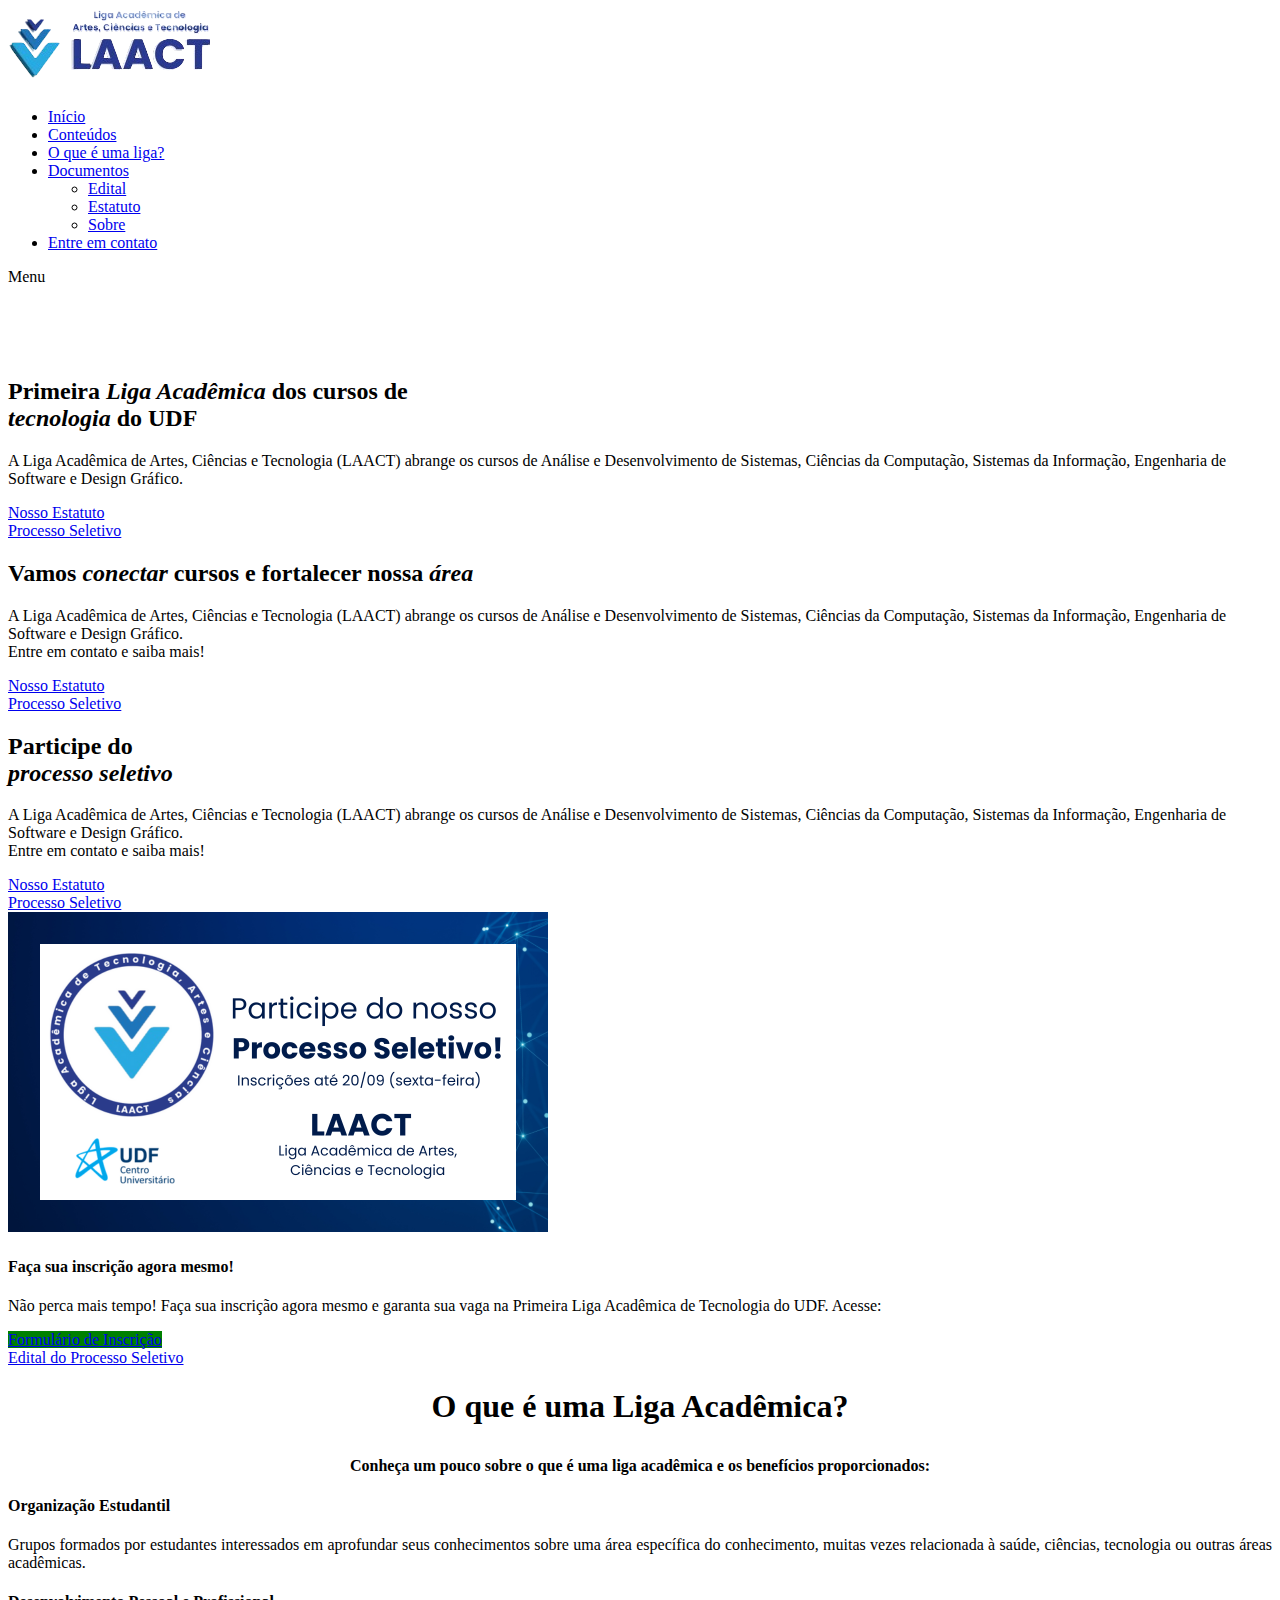
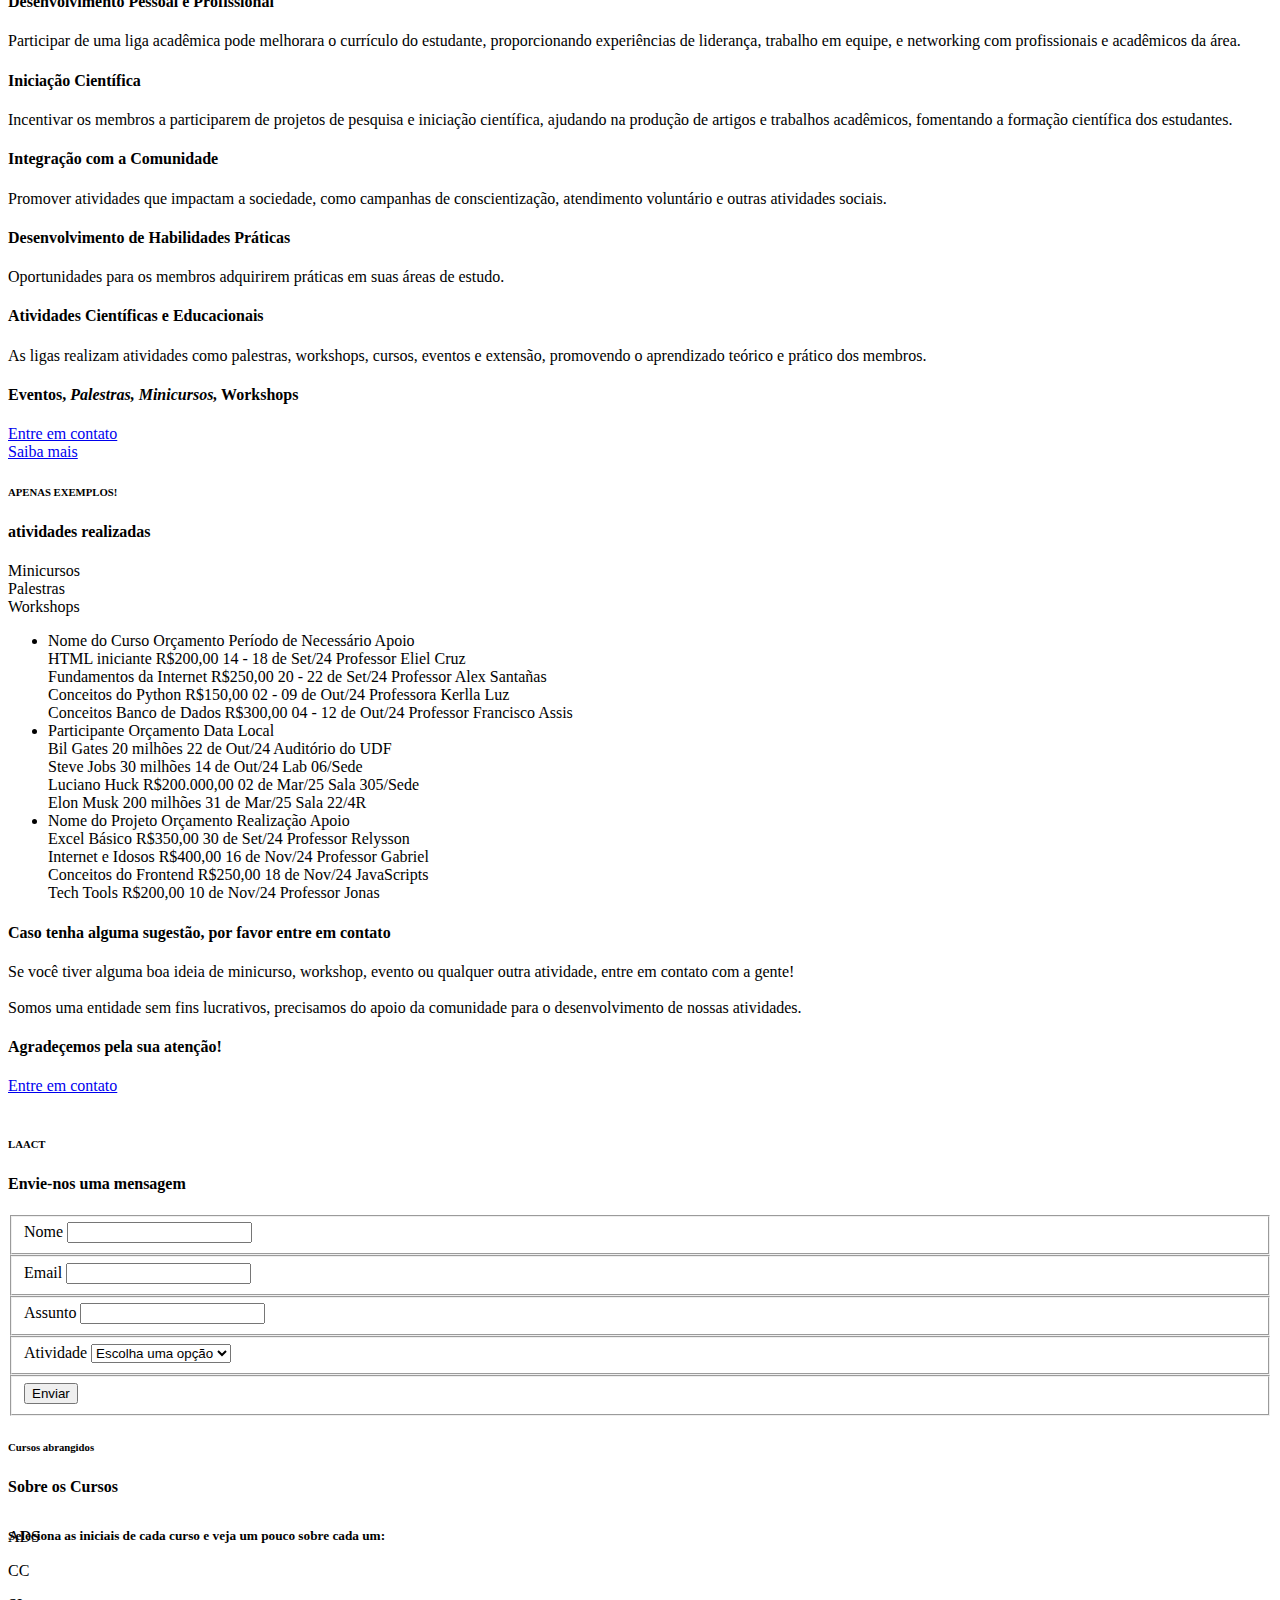
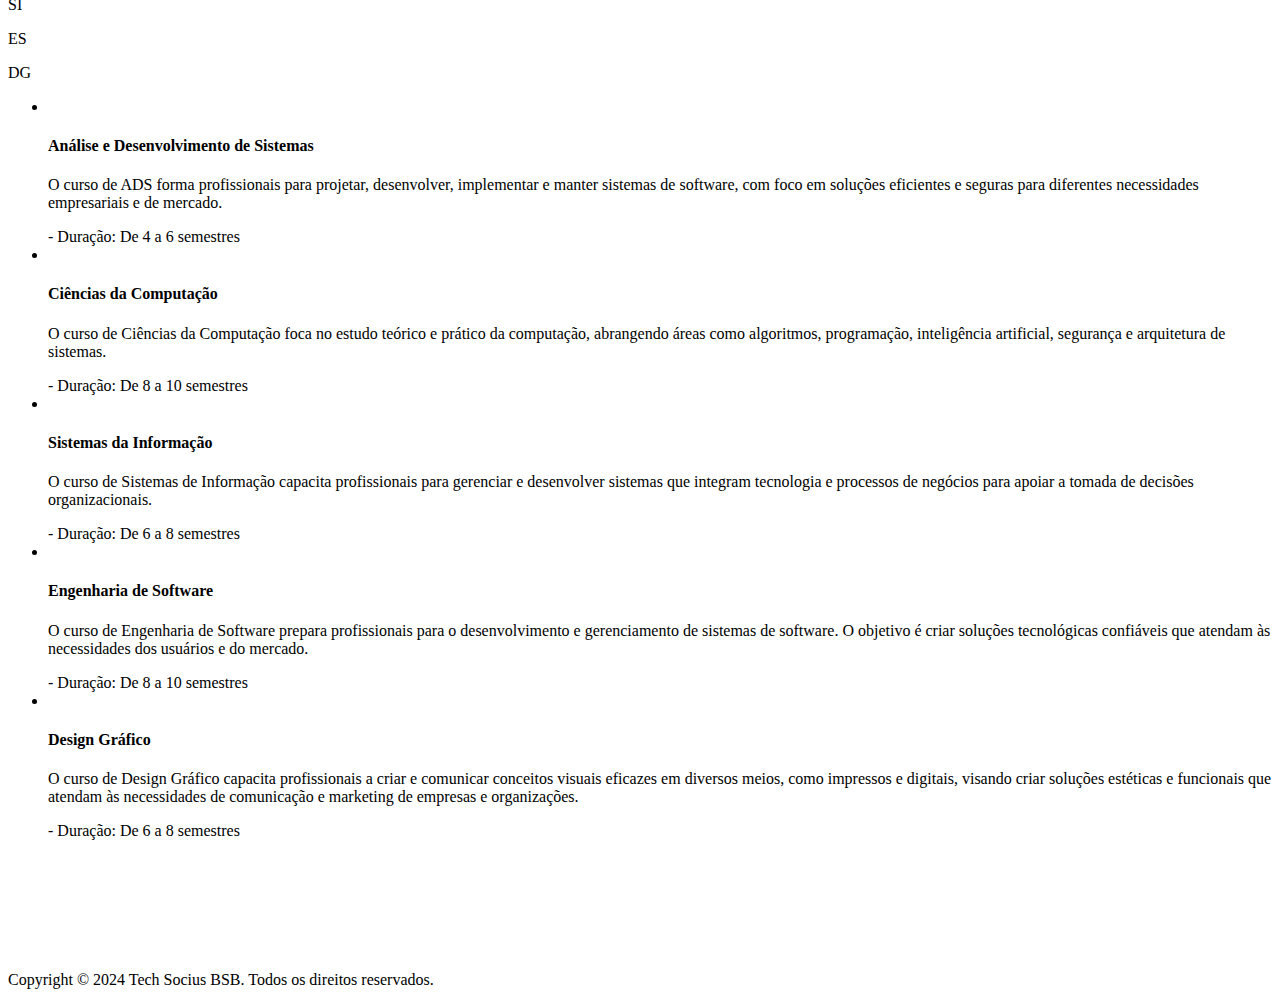
==== index.html @ 5d0c63b9 "v1.7 página inicial banner" ====
<!DOCTYPE html>
<html lang="pt-BR">

  <head>

    <meta charset="utf-8">
    <meta name="viewport" content="width=device-width, initial-scale=1, shrink-to-fit=no">
    <meta name="description" content="">
    <meta name="author" content="">
    <link href="https://fonts.googleapis.com/css2?family=Poppins:wght@100;200;300;400;500;600;700;800;900&display=swap" rel="stylesheet">

    <title>Página Inicial - LAACT</title>

    <!-- Bootstrap core CSS -->
    <link href="vendor/bootstrap/css/bootstrap.min.css" rel="stylesheet">


    <!-- Additional CSS Files -->
    <link rel="stylesheet" href="assets/css/fontawesome.css">
    <link rel="stylesheet" href="assets/css/templatemo-574-mexant.css">
    <link rel="stylesheet" href="assets/css/owl.css">
    <link rel="stylesheet" href="assets/css/animate.css">
    <link rel="stylesheet" href="https://unpkg.com/swiper@7/swiper-bundle.min.css">
    <link rel="icon" href="assets/images/icon.png" type="image/png">
<!--

TemplateMo 574 Mexant

https://templatemo.com/tm-574-mexant

-->
  </head>

<body>


  <!-- ***** Header Area Start ***** -->
  <header class="header-area header-sticky">
    <div class="container">
        <div class="row">
            <div class="col-12">
                <nav class="main-nav">
                    <!-- ***** Logo Start ***** -->
                    <a href="index.html" class="logo">
                        <img src="assets/images/logo.png" alt="">
                    </a>
                    <!-- ***** Logo End ***** -->
                    <!-- ***** Menu Start ***** -->
                    <ul class="nav">
                      <li class="scroll-to-section"><a id="link-menu" href="#">Início</a></li>
                      <li class="scroll-to-section"><a id="link-menu" href="conteudos.html">Conteúdos</a></li>
                      <li class="scroll-to-section"><a id="link-menu" href="liga.html">O que é uma liga?</a></li>
                      <!-- li class="scroll-to-section"><a id="link-menu" href="edital.html">Edital</a></li>
                      <li class="scroll-to-section"><a id="link-menu" href="estatuto.html">Estatuto</a></li>
                      <li class="scroll-to-section"><a id="link-menu" href="sobre.html">Sobre</a></li> -->
                      
                      <li class="has-sub">
                          <a href="javascript:void(0)">Documentos</a>
                          <ul class="sub-menu">
                              <li><a href="edital.html">Edital</a></li>
                              <li><a href="estatuto.html">Estatuto</a></li>
                              <li><a href="sobre.html">Sobre</a></li>
                          </ul>
                      </li>
                      <li><a target="_blank" href="https://wa.me/5561996423808?text=Ol%C3%A1!%20Gostaria%20de%20saber%20mais%20sobre%20a%20LAACT.">Entre em contato</a></li> 
                  </ul>        
                    <a class='menu-trigger'>
                        <span>Menu</span>
                    </a>
                    <!-- ***** Menu End ***** -->
                </nav>
            </div>
        </div>
    </div>
</header>
<!-- ***** Header Area End ***** -->

  <!-- ***** Main Banner Area Start ***** -->
  <div class="swiper-container" id="top">
    <div class="swiper-wrapper">
      <div class="swiper-slide">
        <div class="slide-inner" style="background-image:url(assets/images/slide-03.webp)">
          <div class="container">
            <div class="row">
              <div class="col-lg-8">
                <div class="header-text">
                  <br><br><br><br><h2>Primeira<em> Liga Acadêmica</em> dos cursos de<br><em>tecnologia</em> do UDF</h2>
                  <div class="div-dec"></div>
                  <p>A Liga Acadêmica de Artes, Ciências e Tecnologia (LAACT) abrange os cursos de Análise e Desenvolvimento de Sistemas, Ciências da Computação, Sistemas da Informação, Engenharia de Software e Design Gráfico.</p>
                  <div class="buttons">
                    <div class="green-button">
                      <a target="_blank" href="estatuto.html">Nosso Estatuto</a>
                    </div>
                    <div class="orange-button">
                      <a href="edital.html">Processo Seletivo</a>
                    </div>
                  </div>
                </div>
              </div>
            </div>
          </div>
        </div>
      </div>
      <div class="swiper-slide">
        <div class="slide-inner" style="background-image:url(assets/images/slide-02.webp)">
          <div class="container">
            <div class="row">
              <div class="col-lg-8">
                <div class="header-text">
                  <h2>Vamos <em>conectar</em> cursos e fortalecer nossa <em>área</em></h2>
                  <div class="div-dec"></div>
                  <p>A Liga Acadêmica de Artes, Ciências e Tecnologia (LAACT) abrange os cursos de Análise e Desenvolvimento de Sistemas, Ciências da Computação, Sistemas da Informação, Engenharia de Software e Design Gráfico. <br> Entre em contato e saiba mais!</p>
                  <div class="buttons">
                    <div class="green-button">
                      <a target="_blank" href="estatuto.html">Nosso Estatuto</a>
                    </div>
                    <div class="orange-button">
                      <a href="edital.html">Processo Seletivo</a>
                    </div>
                  </div>
                </div>
              </div>
            </div>
          </div>
        </div>
      </div>
      <div class="swiper-slide">
        <div class="slide-inner" style="background-image:url(assets/images/slide-01.webp)">
          <div class="container">
            <div class="row">
              <div class="col-lg-8">
                <div class="header-text">
                  <h2>Participe do<br><em>processo seletivo</em></h2>
                  <div class="div-dec"></div>
                  <p>A Liga Acadêmica de Artes, Ciências e Tecnologia (LAACT) abrange os cursos de Análise e Desenvolvimento de Sistemas, Ciências da Computação, Sistemas da Informação, Engenharia de Software e Design Gráfico. <br> Entre em contato e saiba mais!</p>
                  <div class="buttons">
                    <div class="green-button">
                      <a target="_blank" href="estatuto.html">Nosso Estatuto</a>
                    </div>
                    <div class="orange-button">
                      <a href="edital.html">Processo Seletivo</a>
                    </div>
                  </div>
                </div>
              </div>
            </div>
          </div>
        </div>
      </div>
    </div>
    <div class="swiper-button-next swiper-button-white"></div>
    <div class="swiper-button-prev swiper-button-white"></div>
  </div>

  <section class="main-services">
    <div class="container">
      <div class="row">
        <div class="col-lg-12">
          <div class="service-item">
            <div class="row">
              <div class="col-lg-6">
                <div class="left-image">
                  <img src="assets/images/service-image-04.jpg" alt="">
                </div>
              </div>
              <div class="col-lg-6 align-self-center">
                <div class="right-text-content">
                  <h4>Faça sua inscrição agora mesmo!</h4>
                  <p>Não perca mais tempo! Faça sua inscrição agora mesmo e garanta sua vaga na Primeira Liga Acadêmica de Tecnologia do UDF. Acesse:</p>
                  <div class="green-button">
                    <a style="margin-top: 2rem; background-color: green;" target="_blank" href="https://docs.google.com/forms/d/e/1FAIpQLScIuL-UcYyUgroNrZO1TwLrh0HNzLpjUs_rDHQ_tOy_I1VOBA/viewform?usp=sf_link">Formulário de Inscrição</a>
                  </div>
                  <div class="orange-button">
                    <a style="margin-top: 2rem;" target="_blank" href="files/Processo Seletivo - LAACT.pdf">Edital do Processo Seletivo</a>
                  </div>
                </div>
              </div>
            </div>
          </div>
        </div>
        <!-- <div class="col-lg-12">
          <div class="service-item">
            <div class="row">
              <div class="col-lg-6 align-self-center">
                <div class="left-text-content">
                  <i class="fas fa-charging-station"></i>
                  <h4>Integração com a Comunidade</h4>
                  <p>Ligas acadêmicas também se dedicam a promover atividades que impactam positivamente a sociedade. Essas iniciativas buscam aplicar o conhecimento adquirido em sala de aula para resolver problemas reais, incentivando os estudantes a se engajar em ações que promovem mudanças sociais e melhorias na qualidade de vida.</p>
                </div>
              </div>
              <div class="col-lg-6">
                <div class="right-image">
                  <img src="assets/images/service-image-01.jpg" alt="">
                </div>
              </div>
            </div>
          </div>
        </div>
        <div class="col-lg-12">
          <div class="service-item last-service">
            <div class="row">
              <div class="col-lg-6">
                <div class="left-image">
                  <img src="assets/images/service-image-02.jpg" alt="">
                </div>
              </div>
              <div class="col-lg-6 align-self-center">
                <div class="right-text-content">
                  <i class="fas fa-suitcase"></i>
                  <h4>Desenvolvimento de Habilidades Práticas</h4>
                  <p>Também oferecem oportunidades para seus membros adquirirem experiência prática em suas áreas de estudo. Os participantes se envolvem em projetos reais, estágios, pesquisas aplicadas e outras atividades práticas. Essas experiências ajudam a desenvolver habilidades técnicas e profissionais.</p>
                </div>
              </div>
            </div>
          </div>
        </div> -->
      </div>
    </div>
  </section>

  <!-- ***** Main Banner Area End ***** -->

  <section class="services" id="services">
    <div class="container">
      <div class="row">
        <h1 style="text-align: center;">O que é uma Liga Acadêmica?</h1>
        <h4 style="margin-top: 2rem; margin-bottom: 1rem; text-align: center;">Conheça um pouco sobre o que é uma liga acadêmica e os benefícios proporcionados:</h4>
        <div class="col-lg-6">
          
          <div class="service-item">
            <i class="fas fa-puzzle-piece"></i>
            <h4>Organização Estudantil</h4>
            <p style="text-align: justify;">Grupos formados por estudantes interessados em aprofundar seus conhecimentos sobre uma área específica do conhecimento, muitas vezes relacionada à saúde, ciências, tecnologia ou outras áreas acadêmicas.</p>
          </div>
        </div>
        <div class="col-lg-6">
          <div class="service-item">
            <i class="fas fa-archive"></i>
            <h4>Desenvolvimento Pessoal e Profissional</h4>
            <p style="text-align: justify;">Participar de uma liga acadêmica pode melhorara o currículo do estudante, proporcionando experiências de liderança, trabalho em equipe, e networking com profissionais e acadêmicos da área.
            </p>
          </div>
        </div>
        <div class="col-lg-6">
          <div class="service-item">
            <i class="fas fa-cloud"></i>
            <h4>Iniciação Científica</h4>
            <p style="text-align: justify;">Incentivar os membros a participarem de projetos de pesquisa e iniciação científica, ajudando na produção de artigos e trabalhos acadêmicos, fomentando a formação científica dos estudantes.</p>
          </div>
        </div>
        <div class="col-lg-6">
          <div class="service-item">
            <i class="fas fa-charging-station"></i>
            <h4>Integração com a Comunidade</h4>
            <p style="text-align: justify;">Promover atividades que impactam a sociedade, como campanhas de conscientização, atendimento voluntário e outras atividades sociais.</p>
          </div>
        </div>
        <div class="col-lg-6">
          <div class="service-item">
            <i class="fas fa-suitcase"></i>
            <h4>Desenvolvimento de Habilidades Práticas</h4>
            <p style="text-align: justify;">Oportunidades para os membros adquirirem práticas em suas áreas de estudo.</p>
          </div>
        </div>
        <div class="col-lg-6">
          <div class="service-item">
            <i class="fas fa-archway"></i>
            <h4>Atividades Científicas e Educacionais</h4>
            <p style="text-align: justify;">As ligas realizam atividades como palestras, workshops, cursos, eventos e extensão, promovendo o aprendizado teórico e prático dos membros.</p>
          </div>
        </div>
      </div>
    </div>
  </section>

  <section class="simple-cta">
    <div class="container">
      <div class="row">
        <div class="col-lg-5">
          <h4>Eventos, <em>Palestras,</em> <em>Minicursos,</em> Workshops</h4>
        </div>
        <div class="col-lg-7">
          <div class="buttons">
            <div class="green-button">
              <a target="_blank" href="https://wa.me/5561996423808?text=Ol%C3%A1!%20Gostaria%20de%20saber%20mais%20sobre%20a%20LAACT.">Entre em contato</a>
            </div>
            <div class="orange-button">
              <a href="estatuto.html">Saiba mais</a>
            </div>
          </div>
        </div>
      </div>
    </div>
  </section>

  <section class="about-us" id="about">
    <div class="container">
      <div class="row">
        <div class="col-lg-6 offset-lg-3">
          <div class="section-heading">
            <h6>APENAS EXEMPLOS!</h6>
            <h4>atividades realizadas</h4>
          </div>
        </div>
        <div class="col-lg-8">
          <div class="naccs">
            <div class="tabs">
              <div class="row">
                <div class="col-lg-12">
                  <div class="menu">
                    <div class="active gradient-border"><span>Minicursos</span></div>
                    <div class="gradient-border"><span>Palestras</span></div>
                    <div class="gradient-border"><span>Workshops</span></div>
                  </div>
                </div>
                <div class="col-lg-12">
                  <ul class="nacc">
                    <li class="active">
                      <div>
                        <div class="main-list">
                          <span class="title">Nome do Curso</span>
                          <span class="title">Orçamento</span>
                          <span class="title">Período de Necessário</span>
                          <span class="title">Apoio</span>
                        </div>
                        <div class="list-item">
                          <span class="item item-title">HTML iniciante</span>
                          <span class="item">R$200,00</span>
                          <span class="item">14 - 18 de Set/24</span>
                          <span class="item">Professor Eliel Cruz</span>
                        </div>
                        <div class="list-item">
                          <span class="item item-title">Fundamentos da Internet</span>
                          <span class="item">R$250,00</span>
                          <span class="item">20 - 22 de Set/24</span>
                          <span class="item">Professor Alex Santañas</span>
                        </div>
                        <div class="list-item">
                          <span class="item item-title">Conceitos do Python</span>
                          <span class="item">R$150,00</span>
                          <span class="item">02 - 09 de Out/24</span>
                          <span class="item">Professora Kerlla Luz</span>
                        </div>
                        <div class="list-item last-item">
                          <span class="item item-title">Conceitos Banco de Dados</span>
                          <span class="item">R$300,00</span>
                          <span class="item">04 - 12 de Out/24</span>
                          <span class="item">Professor Francisco Assis</span>
                        </div>
                      </div>
                    </li>
                    <li>
                      <div>
                        <div class="main-list">
                          <span class="title">Participante</span>
                          <span class="title">Orçamento</span>
                          <span class="title">Data</span>
                          <span class="title">Local</span>
                        </div>
                        <div class="list-item">
                          <span class="item item-title">Bil Gates</span>
                          <span class="item">20 milhões</span>
                          <span class="item">22 de Out/24</span>
                          <span class="item">Auditório do UDF</span>
                        </div>
                        <div class="list-item">
                          <span class="item item-title">Steve Jobs</span>
                          <span class="item">30 milhões</span>
                          <span class="item">14 de Out/24</span>
                          <span class="item">Lab 06/Sede</span>
                        </div>
                        <div class="list-item">
                          <span class="item item-title">Luciano Huck</span>
                          <span class="item">R$200.000,00</span>
                          <span class="item">02 de Mar/25</span>
                          <span class="item">Sala 305/Sede</span>
                        </div>
                        <div class="list-item last-item">
                          <span class="item item-title">Elon Musk</span>
                          <span class="item">200 milhões</span>
                          <span class="item">31 de Mar/25</span>
                          <span class="item">Sala 22/4R</span>
                        </div>
                    </li>
                    <li>
                      <div>
                        <div class="main-list">
                          <span class="title">Nome do Projeto</span>
                          <span class="title">Orçamento</span>
                          <span class="title">Realização</span>
                          <span class="title">Apoio</span>
                        </div>
                        <div class="list-item">
                          <span class="item item-title">Excel Básico</span>
                          <span class="item">R$350,00</span>
                          <span class="item">30 de Set/24</span>
                          <span class="item">Professor Relysson</span>
                        </div>
                        <div class="list-item">
                          <span class="item item-title">Internet e Idosos</span>
                          <span class="item">R$400,00</span>
                          <span class="item">16 de Nov/24</span>
                          <span class="item">Professor Gabriel</span>
                        </div>
                        <div class="list-item">
                          <span class="item item-title">Conceitos do Frontend</span>
                          <span class="item">R$250,00</span>
                          <span class="item">18 de Nov/24</span>
                          <span class="item">JavaScripts</span>
                        </div>
                        <div class="list-item last-item">
                          <span class="item item-title">Tech Tools</span>
                          <span class="item">R$200,00</span>
                          <span class="item">10 de Nov/24</span>
                          <span class="item">Professor Jonas</span>
                        </div>
                      </div>
                    </li>
                  </ul>
                </div>
              </div>
            </div>
          </div>
        </div>
        <div class="col-lg-4">
          <div class="right-content">
            <h4>Caso tenha alguma sugestão, por favor entre em contato</h4>
            <p style="text-align: justify;">Se você tiver alguma boa ideia de minicurso, workshop, evento ou qualquer outra atividade, entre em contato com a gente!<br><br>Somos uma entidade sem fins lucrativos, precisamos do apoio da comunidade para o desenvolvimento de nossas atividades. <br></p>
            <h4>Agradeçemos pela sua atenção!</h4>
            <div class="green-button">
              <a target="_blank" href="https://wa.me/5561996423808?text=Ol%C3%A1!%20Gostaria%20de%20saber%20mais%20sobre%20a%20LAACT.">Entre em contato</a>
            </div>
          </div>
        </div>
      </div>
    </div>
  </section>

  <section class="calculator">
    <div class="container">
      <div class="row">
        <div class="col-lg-7">
          <div class="left-image">
            <img src="assets/images/calculator-image.png" alt="">
          </div>
        </div>
        <div class="col-lg-5">
          <div class="section-heading">
            <h6>LAACT</h6>
            <h4>Envie-nos uma mensagem</h4>
          </div>
          <form id="calculate" action="" method="get">
            <div class="row">
              <div class="col-lg-6">
                <fieldset>
                  <label for="name">Nome</label>
                  <input type="name" name="name" id="name" placeholder="" autocomplete="on" required>
                </fieldset>
              </div>
              <div class="col-lg-6">
                <fieldset>
                  <label for="email">Email</label>
                  <input type="text" name="email" id="email" pattern="[^ @]*@[^ @]*" placeholder="" required="">
                </fieldset>
              </div>
              <div class="col-lg-12">
                <fieldset>
                  <label for="subject">Assunto</label>
                  <input type="subject" name="subject" id="subject" placeholder="" autocomplete="on" >
                </fieldset>
              </div>
              <div class="col-lg-12">
                <fieldset>
                  <label for="chooseOption" class="form-label">Atividade</label>
                  <select name="Category" class="form-select" aria-label="Default select example" id="chooseOption" onchange="this.form.click()">
                      <option selected>Escolha uma opção</option>
                      <option type="checkbox" name="option1" value="Online Banking">Minicurso</option>
                      <option value="Financial Control">Evento</option>
                      <option value="Yearly Profit">Workshops</option>
                      <option value="Crypto Investment">Palestra</option>
                  </select>
              </fieldset>
              </div>
              <div class="col-lg-12">
                <fieldset>
                  <button type="submit" id="form-submit" class="orange-button">Enviar</button>
                </fieldset>
              </div>
            </div>
          </form>
        </div>
      </div>
    </div>
  </section>

  <section class="service-details">
    <div class="container">
      <div class="row">
        <div class="col-lg-6 offset-lg-3">
          <div class="section-heading">
            <h6>Cursos abrangidos</h6>
            <h4>Sobre os Cursos</h4>
            <h5 style="margin-top: 2rem; margin-bottom: -2rem;">Seleciona as iniciais de cada curso e veja um pouco sobre cada um:</h5>
          </div>
        </div>
        <div class="col-lg-10 offset-lg-1">
          <div class="naccs">
            <div class="tabs">
              <div class="row">
                <div class="col-lg-12">
                  <div class="menu">
                    <div style="margin-top: 1rem;" class="active gradient-border"><span>ADS</span></div>
                    <div style="margin-top: 1rem;" class="gradient-border"><span>CC</span></div>
                    <div style="margin-top: 1rem;" class="gradient-border"><span>SI</span></div>
                    <div style="margin-top: 1rem;" class="gradient-border"><span>ES</span></div>
                    <div style="margin-top: 1rem;" class="gradient-border"><span>DG</span></div>
                  </div>
                </div>
                <div class="col-lg-12">
                  <ul class="nacc">
                    <li class="active">
                      <div>
                        <div class="left-image">
                          <img src="assets/images/service-details-02.jpg" alt="">
                        </div>
                        <div class="right-content">
                          <h4>Análise e Desenvolvimento de Sistemas</h4>
                          <p>O curso de ADS forma profissionais para projetar, desenvolver, implementar e manter sistemas de software, com foco em soluções eficientes e seguras para diferentes necessidades empresariais e de mercado.</p>
                          <span>- Duração: De 4 a 6 semestres</span>
                          <!-- <span>- Is Cryptocurrency a good investment?</span>
                          <span class="last-span">- Crypto Market Insiders and News</span> -->
                        </div>
                      </div>
                    </li>
                    <li>
                      <div>
                        <div class="left-image">
                          <img src="assets/images/service-details-03.jpg" alt="">
                        </div>
                        <div class="right-content">
                          <h4>Ciências da Computação</h4>
                          <p>O curso de Ciências da Computação foca no estudo teórico e prático da computação, abrangendo áreas como algoritmos, programação, inteligência artificial, segurança e arquitetura de sistemas.</p>
                          <span>- Duração: De 8 a 10 semestres</span>
                          <!-- <span>- Trading Cryptocurrencies Online</span>
                          <span class="last-span">- Different Categories of Digital Currencies</span> -->
                        </div>
                      </div>
                    </li>
                    <li>
                      <div>
                        <div class="left-image">
                          <img src="assets/images/service-details-04.jpg" alt="">
                        </div>
                        <div class="right-content">
                          <h4>Sistemas da Informação</h4>
                          <p>O curso de Sistemas de Informação capacita profissionais para gerenciar e desenvolver sistemas que integram tecnologia e processos de negócios para apoiar a tomada de decisões organizacionais.</p>
                          <span>- Duração: De 6 a 8 semestres</span>
                          <!-- <span>- Business Networking</span>
                          <span class="last-span">- Managing Digital Assets</span> -->
                        </div>
                      </div>
                    </li>
                    <li>
                      <div>
                        <div class="left-image">
                          <img src="assets/images/service-details-05.jpg" alt="">
                        </div>
                        <div class="right-content">
                          <h4>Engenharia de Software</h4>
                          <p>O curso de Engenharia de Software prepara profissionais para o desenvolvimento e gerenciamento de sistemas de software. O objetivo é criar soluções tecnológicas confiáveis que atendam às necessidades dos usuários e do mercado.</p>
                          <span>- Duração: De 8 a 10 semestres</span>
                          <!-- <span>- Business Networking</span>
                          <span class="last-span">- Managing Digital Assets</span> -->
                        </div>
                      </div>
                    </li>
                    <li>
                      <div>
                        <div class="left-image">
                          <img src="assets/images/service-details-01.jpg" alt="">
                        </div>
                        <div class="right-content">
                          <h4>Design Gráfico</h4>
                          <p>O curso de Design Gráfico capacita profissionais a criar e comunicar conceitos visuais eficazes em diversos meios, como impressos e digitais, visando criar soluções estéticas e funcionais que atendam às necessidades de comunicação e marketing de empresas e organizações.</p>
                          <span>- Duração: De 6 a 8 semestres</span>
                          <!-- <span>- Business Networking</span>
                          <span class="last-span">- Managing Digital Assets</span> -->
                        </div>
                      </div>
                    </li>
                  </ul>
                </div>
              </div>
            </div>
          </div>
        </div>
      </div>
    </div>
  </section>

  <!-- <section class="testimonials" id="testimonials">
    <div class="container">
      <div class="row">
        <div class="col-lg-6 offset-lg-3">
          <div class="section-heading">
            <h6>Relatos</h6>
            <h4>O que dizem sobre a LAACT?</h4>
          </div>
        </div>
        <div class="col-lg-10 offset-lg-1">
          <div class="owl-testimonials owl-carousel" style="position: relative; z-index: 5;">
            <div class="item">
              <i class="fa fa-quote-left"></i>
              <p>“A partir de um workshop da LAACT pude participar de uma introdução ao Excel, o que me ajudou posteriormente à conseguir um emprego.”</p>
              <h4>Renato Faria</h4>
              <span>Planaltina-DF</span>
              <div class="right-image">
                <img src="assets/images/testimonials-01.jpg" alt="">
              </div>
            </div>
            <div class="item">
              <i class="fa fa-quote-left"></i>
              <p>“Em um dos eventos que fui como Ligante da LAACT pude conhecer o Elon Musk e atualmente estou estagiando na Tesla.”</p>
              <h4>Julio César</h4>
              <span>Valparaíso-GO</span>
              <div class="right-image">
                <img src="assets/images/testimonials-01.jpg" alt="">
              </div>
            </div>
            <div class="item">
              <i class="fa fa-quote-left"></i>
              <p>“Participei de uma palestra no auditório do UDF sobre empreendedorismo e inovação e partir de então desenvolvi um projeto que consegui vender por 20 mil reais.”</p>
              <h4>Lucas Lopez</h4>
              <span>Samambaia-DF</span>
              <div class="right-image">
                <img src="assets/images/testimonials-01.jpg" alt="">
              </div>
            </div>
          </div>
        </div>
      </div>
    </div>
  </section> -->

  <section class="partners">
    <div class="container">
      <div class="row">
        <h1 style="color: white; text-align: center; margin-bottom: 40px; margin-top: -50px;">Parceiros</h1>
        <div class="col-lg-2 col-sm-4 col-6">
          <div class="item">
            <a target="_blank" href="https://www.instagram.com/udf_oficial/"><img style="border-radius: 10px;" src="assets/images/client-01.png" alt=""></a>
          </div>
        </div>
        <div class="col-lg-2 col-sm-4 col-6">
          <div class="item">
            <a target="_blank" href="https://www.instagram.com/laact.udf/"><img style="border-radius: 10px;" src="assets/images/client-02.png" alt=""></a>
          </div>
        </div>
        <div class="col-lg-2 col-sm-4 col-6">
          <div class="item">
            <a target="_blank" href="https://www.instagram.com/associacaodasligas/"><img style="border-radius: 10px;" src="assets/images/client-03.png" alt=""></a>
          </div>
        </div>
        <div class="col-lg-2 col-sm-4 col-6">
          <div class="item">
            <a target="_blank" href="https://www.instagram.com/techsocius.bsb/"><img style="border-radius: 10px;" src="assets/images/client-04.png" alt=""></a>
          </div>
        </div>
        <!-- <div class="col-lg-2 col-sm-4 col-6">
          <div class="item">
            <img src="assets/images/client-01.png" alt="">
          </div>
        </div>
        <div class="col-lg-2 col-sm-4 col-6">
          <div class="item">
            <img src="assets/images/client-01.png" alt="">
          </div>
        </div> -->
      </div>
    </div>
  </section>

  <footer>
    <div class="container">
      <div class="row">
        <div class="col-lg-12">
          <p>Copyright © 2024 Tech Socius BSB. Todos os direitos reservados.</p>
        </div>
      </div>
    </div>
  </footer>

  <!-- Scripts -->
  <!-- Bootstrap core JavaScript -->
    <script src="vendor/jquery/jquery.min.js"></script>
    <script src="vendor/bootstrap/js/bootstrap.bundle.min.js"></script>

    <script src="assets/js/isotope.min.js"></script>
    <script src="assets/js/owl-carousel.js"></script>

    <script src="assets/js/tabs.js"></script>
    <script src="assets/js/swiper.js"></script>
    <script src="assets/js/custom.js"></script>
    <script>
        var interleaveOffset = 0.5;

      var swiperOptions = {
        loop: true,
        speed: 1000,
        grabCursor: true,
        watchSlidesProgress: true,
        mousewheelControl: true,
        keyboardControl: true,
        navigation: {
          nextEl: ".swiper-button-next",
          prevEl: ".swiper-button-prev"
        },
        on: {
          progress: function() {
            var swiper = this;
            for (var i = 0; i < swiper.slides.length; i++) {
              var slideProgress = swiper.slides[i].progress;
              var innerOffset = swiper.width * interleaveOffset;
              var innerTranslate = slideProgress * innerOffset;
              swiper.slides[i].querySelector(".slide-inner").style.transform =
                "translate3d(" + innerTranslate + "px, 0, 0)";
            }      
          },
          touchStart: function() {
            var swiper = this;
            for (var i = 0; i < swiper.slides.length; i++) {
              swiper.slides[i].style.transition = "";
            }
          },
          setTransition: function(speed) {
            var swiper = this;
            for (var i = 0; i < swiper.slides.length; i++) {
              swiper.slides[i].style.transition = speed + "ms";
              swiper.slides[i].querySelector(".slide-inner").style.transition =
                speed + "ms";
            }
          }
        }
      };

      var swiper = new Swiper(".swiper-container", swiperOptions);
    </script>
  </body>
</html>
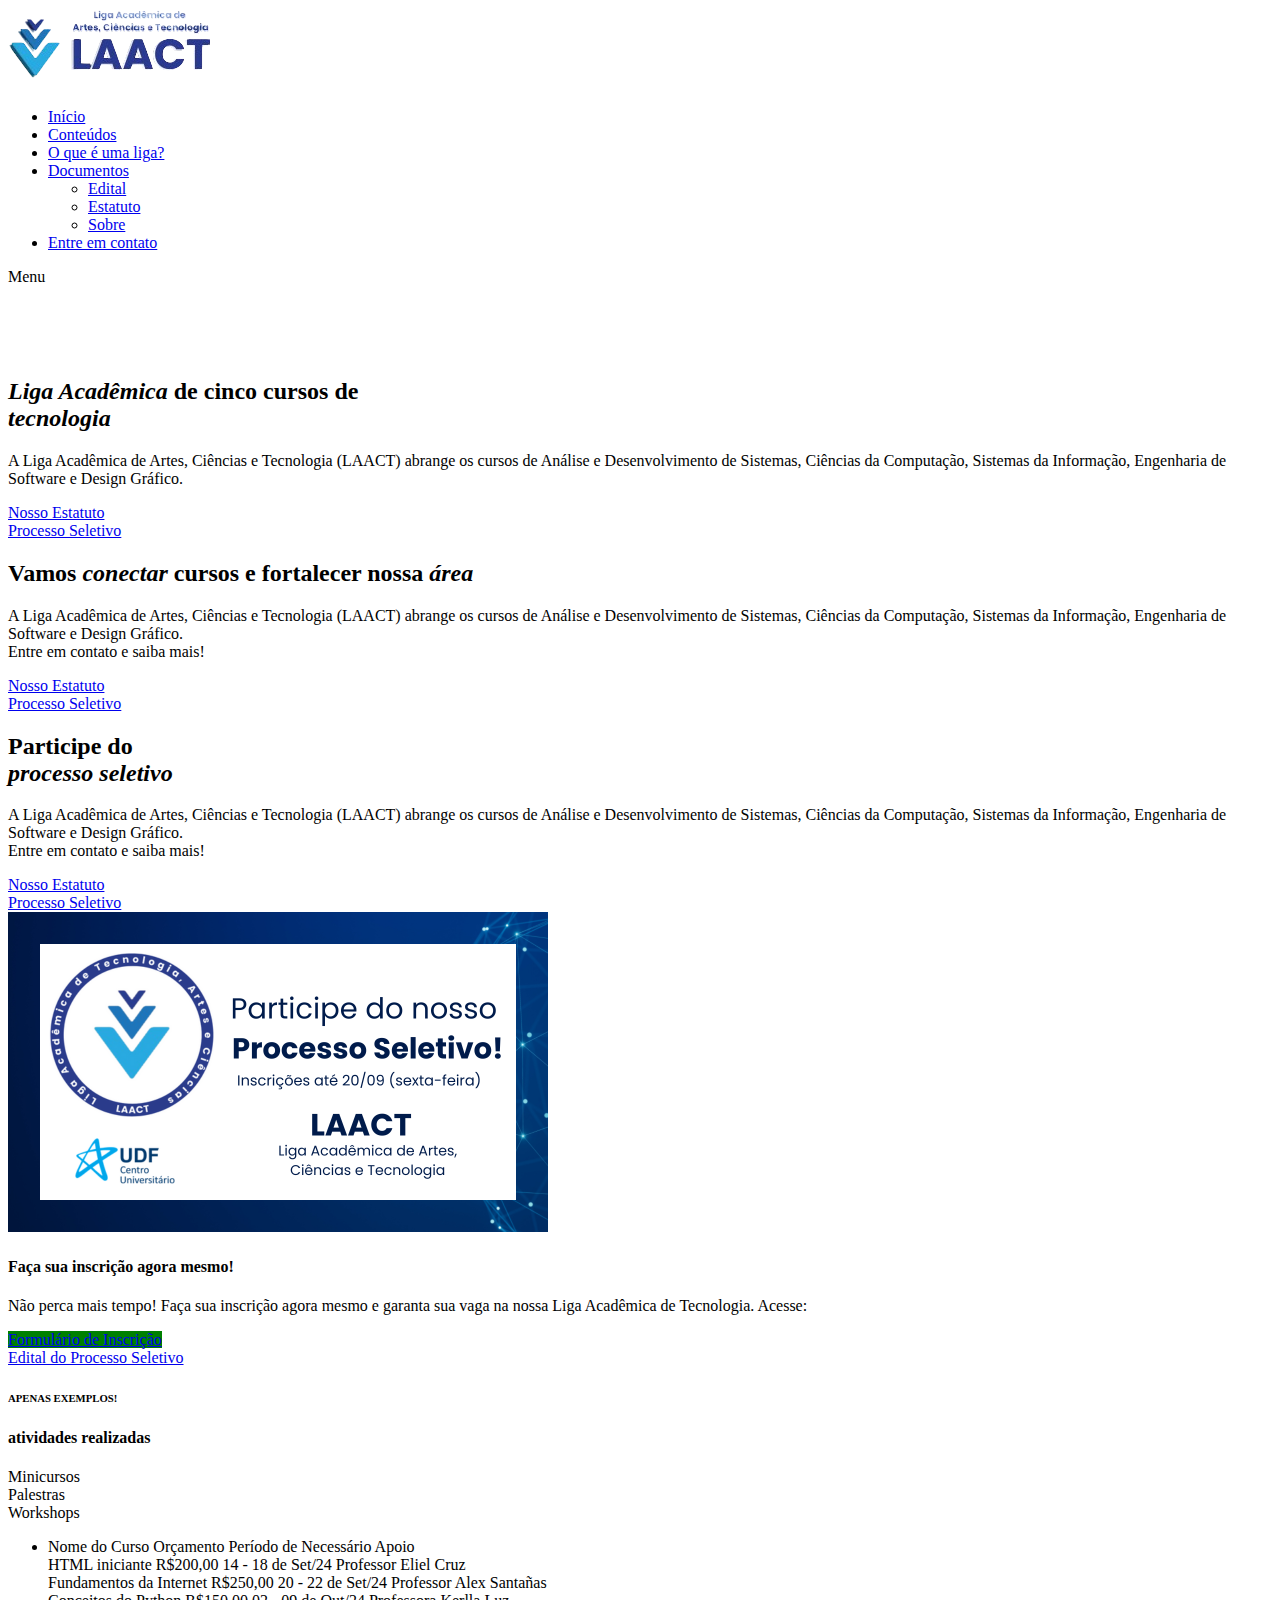
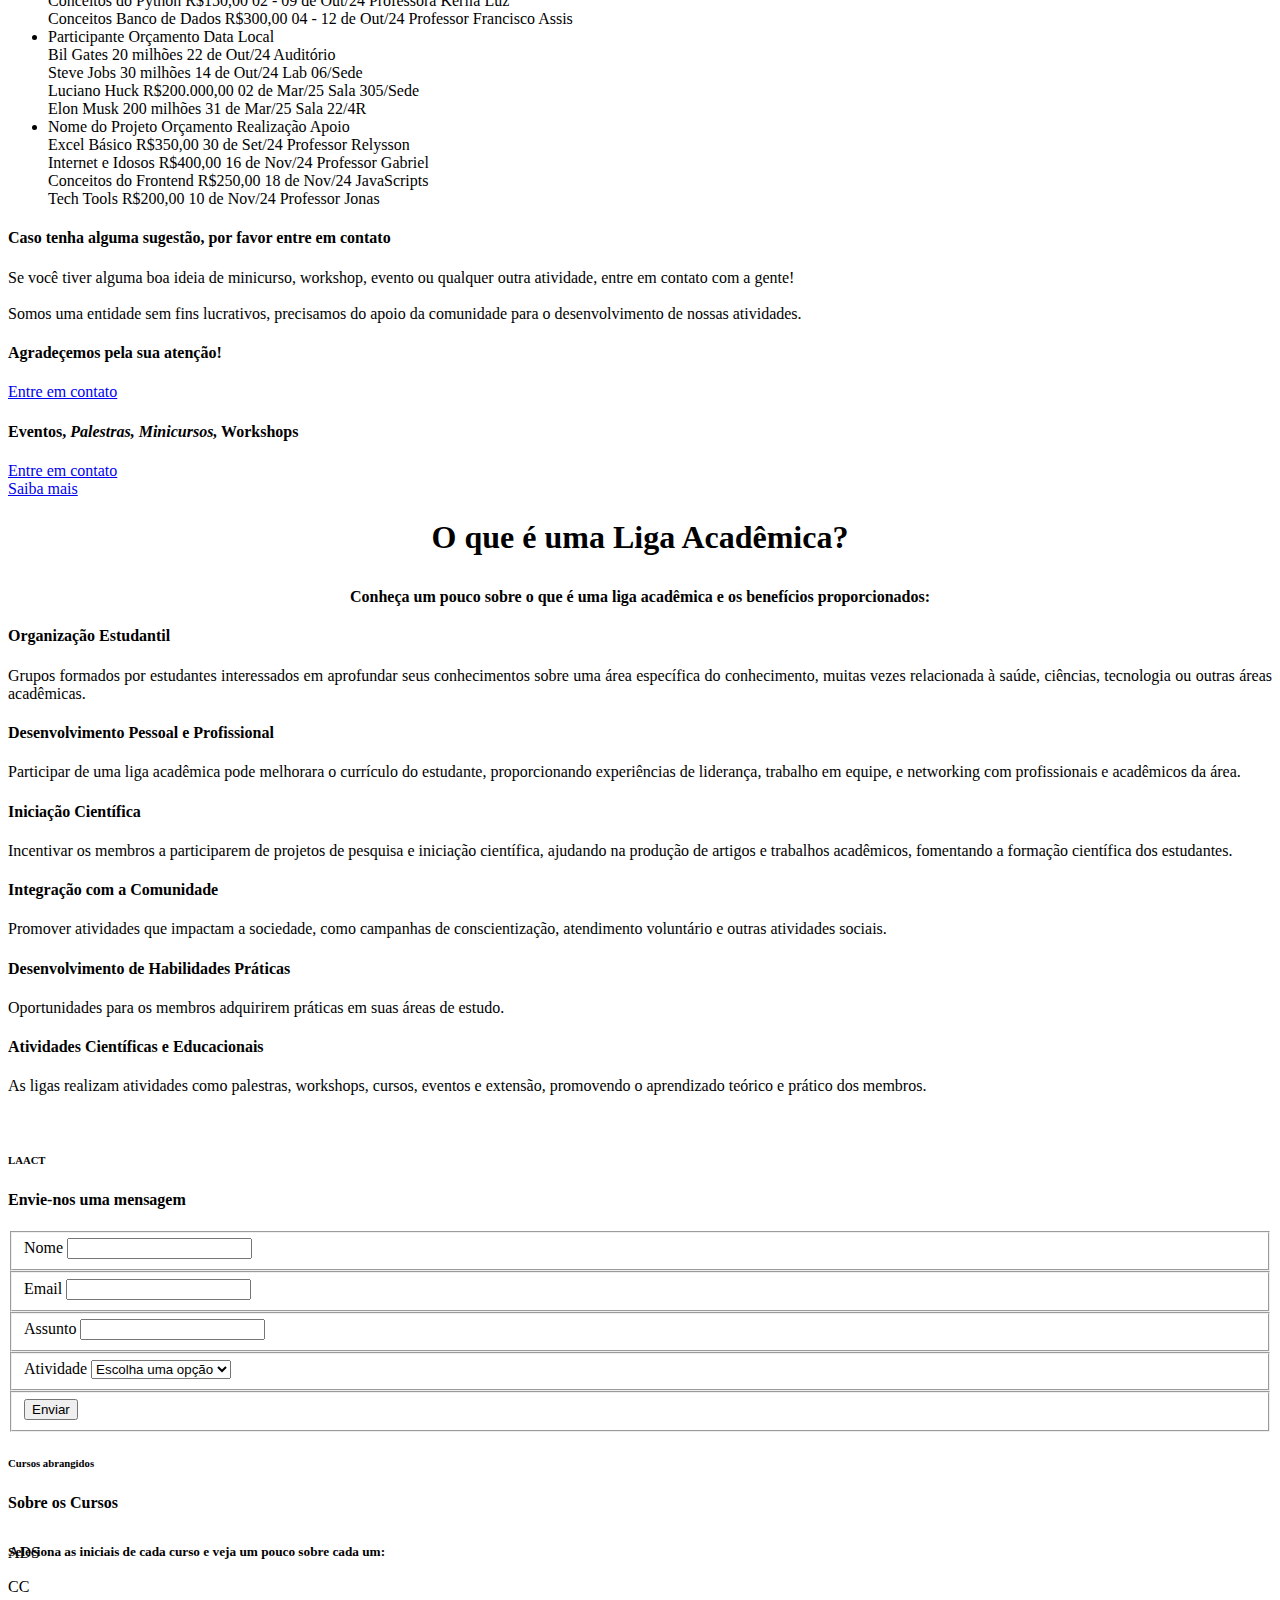
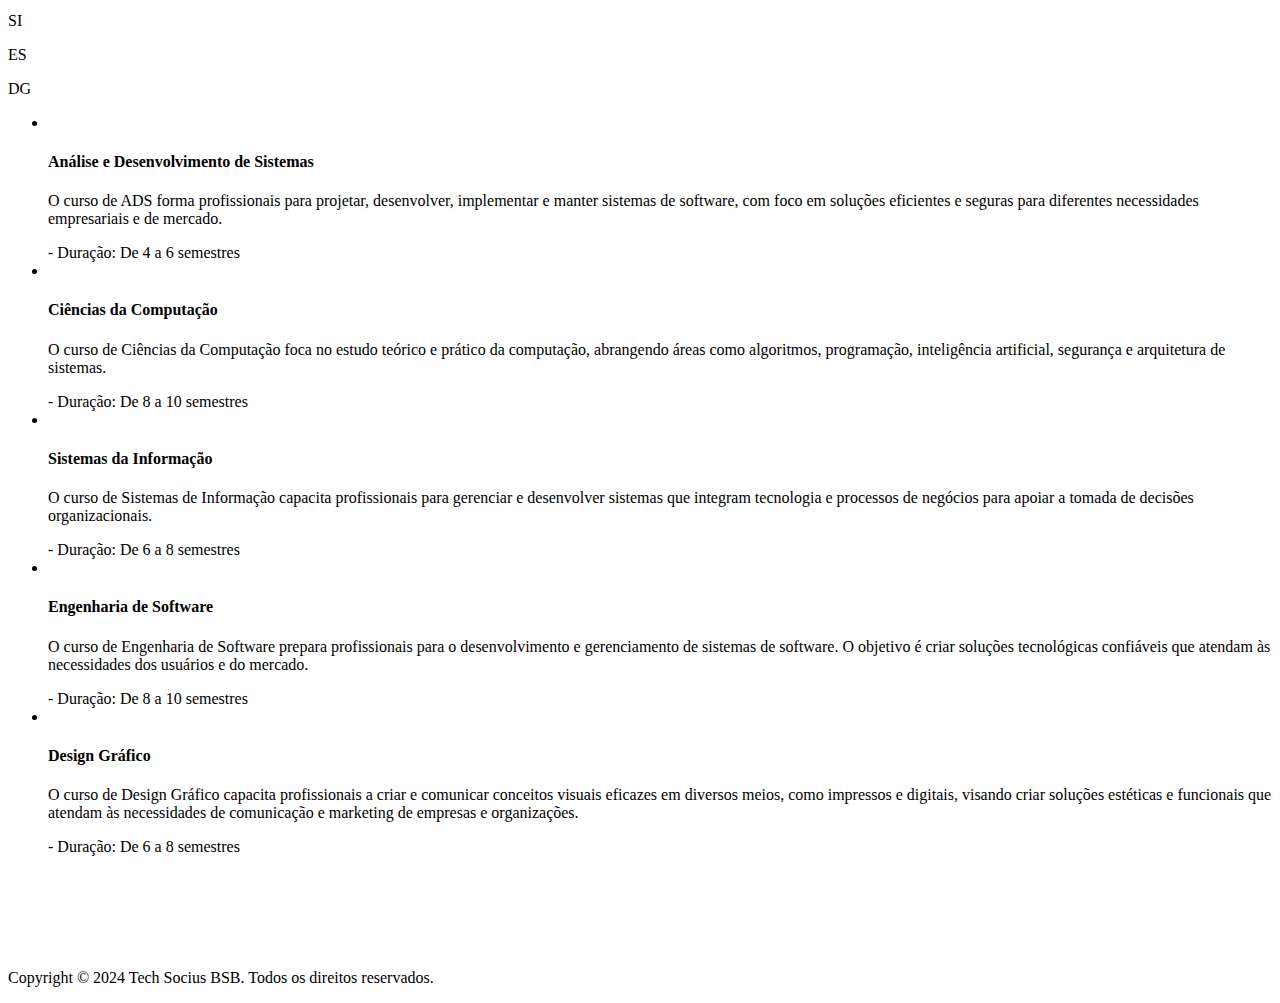
==== commit 0dc86931: "v1.8.2 remoção palavra UDF" ====
--- a/index.html
+++ b/index.html
@@ -84,7 +84,7 @@
             <div class="row">
               <div class="col-lg-8">
                 <div class="header-text">
-                  <br><br><br><br><h2>Primeira<em> Liga Acadêmica</em> dos cursos de<br><em>tecnologia</em> do UDF</h2>
+                  <br><br><br><br><h2><em> Liga Acadêmica</em> de cinco cursos de<br><em>tecnologia</em></h2>
                   <div class="div-dec"></div>
                   <p>A Liga Acadêmica de Artes, Ciências e Tecnologia (LAACT) abrange os cursos de Análise e Desenvolvimento de Sistemas, Ciências da Computação, Sistemas da Informação, Engenharia de Software e Design Gráfico.</p>
                   <div class="buttons">
@@ -166,7 +166,7 @@
               <div class="col-lg-6 align-self-center">
                 <div class="right-text-content">
                   <h4>Faça sua inscrição agora mesmo!</h4>
-                  <p>Não perca mais tempo! Faça sua inscrição agora mesmo e garanta sua vaga na Primeira Liga Acadêmica de Tecnologia do UDF. Acesse:</p>
+                  <p>Não perca mais tempo! Faça sua inscrição agora mesmo e garanta sua vaga na nossa Liga Acadêmica de Tecnologia. Acesse:</p>
                   <div class="green-button">
                     <a style="margin-top: 2rem; background-color: green;" target="_blank" href="https://docs.google.com/forms/d/e/1FAIpQLScIuL-UcYyUgroNrZO1TwLrh0HNzLpjUs_rDHQ_tOy_I1VOBA/viewform?usp=sf_link">Formulário de Inscrição</a>
                   </div>
@@ -219,79 +219,6 @@
   </section>
 
   <!-- ***** Main Banner Area End ***** -->
-
-  <section class="services" id="services">
-    <div class="container">
-      <div class="row">
-        <h1 style="text-align: center;">O que é uma Liga Acadêmica?</h1>
-        <h4 style="margin-top: 2rem; margin-bottom: 1rem; text-align: center;">Conheça um pouco sobre o que é uma liga acadêmica e os benefícios proporcionados:</h4>
-        <div class="col-lg-6">
-          
-          <div class="service-item">
-            <i class="fas fa-puzzle-piece"></i>
-            <h4>Organização Estudantil</h4>
-            <p style="text-align: justify;">Grupos formados por estudantes interessados em aprofundar seus conhecimentos sobre uma área específica do conhecimento, muitas vezes relacionada à saúde, ciências, tecnologia ou outras áreas acadêmicas.</p>
-          </div>
-        </div>
-        <div class="col-lg-6">
-          <div class="service-item">
-            <i class="fas fa-archive"></i>
-            <h4>Desenvolvimento Pessoal e Profissional</h4>
-            <p style="text-align: justify;">Participar de uma liga acadêmica pode melhorara o currículo do estudante, proporcionando experiências de liderança, trabalho em equipe, e networking com profissionais e acadêmicos da área.
-            </p>
-          </div>
-        </div>
-        <div class="col-lg-6">
-          <div class="service-item">
-            <i class="fas fa-cloud"></i>
-            <h4>Iniciação Científica</h4>
-            <p style="text-align: justify;">Incentivar os membros a participarem de projetos de pesquisa e iniciação científica, ajudando na produção de artigos e trabalhos acadêmicos, fomentando a formação científica dos estudantes.</p>
-          </div>
-        </div>
-        <div class="col-lg-6">
-          <div class="service-item">
-            <i class="fas fa-charging-station"></i>
-            <h4>Integração com a Comunidade</h4>
-            <p style="text-align: justify;">Promover atividades que impactam a sociedade, como campanhas de conscientização, atendimento voluntário e outras atividades sociais.</p>
-          </div>
-        </div>
-        <div class="col-lg-6">
-          <div class="service-item">
-            <i class="fas fa-suitcase"></i>
-            <h4>Desenvolvimento de Habilidades Práticas</h4>
-            <p style="text-align: justify;">Oportunidades para os membros adquirirem práticas em suas áreas de estudo.</p>
-          </div>
-        </div>
-        <div class="col-lg-6">
-          <div class="service-item">
-            <i class="fas fa-archway"></i>
-            <h4>Atividades Científicas e Educacionais</h4>
-            <p style="text-align: justify;">As ligas realizam atividades como palestras, workshops, cursos, eventos e extensão, promovendo o aprendizado teórico e prático dos membros.</p>
-          </div>
-        </div>
-      </div>
-    </div>
-  </section>
-
-  <section class="simple-cta">
-    <div class="container">
-      <div class="row">
-        <div class="col-lg-5">
-          <h4>Eventos, <em>Palestras,</em> <em>Minicursos,</em> Workshops</h4>
-        </div>
-        <div class="col-lg-7">
-          <div class="buttons">
-            <div class="green-button">
-              <a target="_blank" href="https://wa.me/5561996423808?text=Ol%C3%A1!%20Gostaria%20de%20saber%20mais%20sobre%20a%20LAACT.">Entre em contato</a>
-            </div>
-            <div class="orange-button">
-              <a href="estatuto.html">Saiba mais</a>
-            </div>
-          </div>
-        </div>
-      </div>
-    </div>
-  </section>
 
   <section class="about-us" id="about">
     <div class="container">
@@ -361,7 +288,7 @@
                           <span class="item item-title">Bil Gates</span>
                           <span class="item">20 milhões</span>
                           <span class="item">22 de Out/24</span>
-                          <span class="item">Auditório do UDF</span>
+                          <span class="item">Auditório</span>
                         </div>
                         <div class="list-item">
                           <span class="item item-title">Steve Jobs</span>
@@ -430,6 +357,79 @@
             <div class="green-button">
               <a target="_blank" href="https://wa.me/5561996423808?text=Ol%C3%A1!%20Gostaria%20de%20saber%20mais%20sobre%20a%20LAACT.">Entre em contato</a>
             </div>
+          </div>
+        </div>
+      </div>
+    </div>
+  </section>
+
+  <section class="simple-cta">
+    <div class="container">
+      <div class="row">
+        <div class="col-lg-5">
+          <h4>Eventos, <em>Palestras,</em> <em>Minicursos,</em> Workshops</h4>
+        </div>
+        <div class="col-lg-7">
+          <div class="buttons">
+            <div class="green-button">
+              <a target="_blank" href="https://wa.me/5561996423808?text=Ol%C3%A1!%20Gostaria%20de%20saber%20mais%20sobre%20a%20LAACT.">Entre em contato</a>
+            </div>
+            <div class="orange-button">
+              <a href="estatuto.html">Saiba mais</a>
+            </div>
+          </div>
+        </div>
+      </div>
+    </div>
+  </section>
+
+  <section class="services" id="services">
+    <div class="container">
+      <div class="row">
+        <h1 style="text-align: center;">O que é uma Liga Acadêmica?</h1>
+        <h4 style="margin-top: 2rem; margin-bottom: 1rem; text-align: center;">Conheça um pouco sobre o que é uma liga acadêmica e os benefícios proporcionados:</h4>
+        <div class="col-lg-6">
+          
+          <div class="service-item">
+            <i class="fas fa-puzzle-piece"></i>
+            <h4>Organização Estudantil</h4>
+            <p style="text-align: justify;">Grupos formados por estudantes interessados em aprofundar seus conhecimentos sobre uma área específica do conhecimento, muitas vezes relacionada à saúde, ciências, tecnologia ou outras áreas acadêmicas.</p>
+          </div>
+        </div>
+        <div class="col-lg-6">
+          <div class="service-item">
+            <i class="fas fa-archive"></i>
+            <h4>Desenvolvimento Pessoal e Profissional</h4>
+            <p style="text-align: justify;">Participar de uma liga acadêmica pode melhorara o currículo do estudante, proporcionando experiências de liderança, trabalho em equipe, e networking com profissionais e acadêmicos da área.
+            </p>
+          </div>
+        </div>
+        <div class="col-lg-6">
+          <div class="service-item">
+            <i class="fas fa-cloud"></i>
+            <h4>Iniciação Científica</h4>
+            <p style="text-align: justify;">Incentivar os membros a participarem de projetos de pesquisa e iniciação científica, ajudando na produção de artigos e trabalhos acadêmicos, fomentando a formação científica dos estudantes.</p>
+          </div>
+        </div>
+        <div class="col-lg-6">
+          <div class="service-item">
+            <i class="fas fa-charging-station"></i>
+            <h4>Integração com a Comunidade</h4>
+            <p style="text-align: justify;">Promover atividades que impactam a sociedade, como campanhas de conscientização, atendimento voluntário e outras atividades sociais.</p>
+          </div>
+        </div>
+        <div class="col-lg-6">
+          <div class="service-item">
+            <i class="fas fa-suitcase"></i>
+            <h4>Desenvolvimento de Habilidades Práticas</h4>
+            <p style="text-align: justify;">Oportunidades para os membros adquirirem práticas em suas áreas de estudo.</p>
+          </div>
+        </div>
+        <div class="col-lg-6">
+          <div class="service-item">
+            <i class="fas fa-archway"></i>
+            <h4>Atividades Científicas e Educacionais</h4>
+            <p style="text-align: justify;">As ligas realizam atividades como palestras, workshops, cursos, eventos e extensão, promovendo o aprendizado teórico e prático dos membros.</p>
           </div>
         </div>
       </div>
@@ -646,11 +646,6 @@
     <div class="container">
       <div class="row">
         <h1 style="color: white; text-align: center; margin-bottom: 40px; margin-top: -50px;">Parceiros</h1>
-        <div class="col-lg-2 col-sm-4 col-6">
-          <div class="item">
-            <a target="_blank" href="https://www.instagram.com/udf_oficial/"><img style="border-radius: 10px;" src="assets/images/client-01.png" alt=""></a>
-          </div>
-        </div>
         <div class="col-lg-2 col-sm-4 col-6">
           <div class="item">
             <a target="_blank" href="https://www.instagram.com/laact.udf/"><img style="border-radius: 10px;" src="assets/images/client-02.png" alt=""></a>
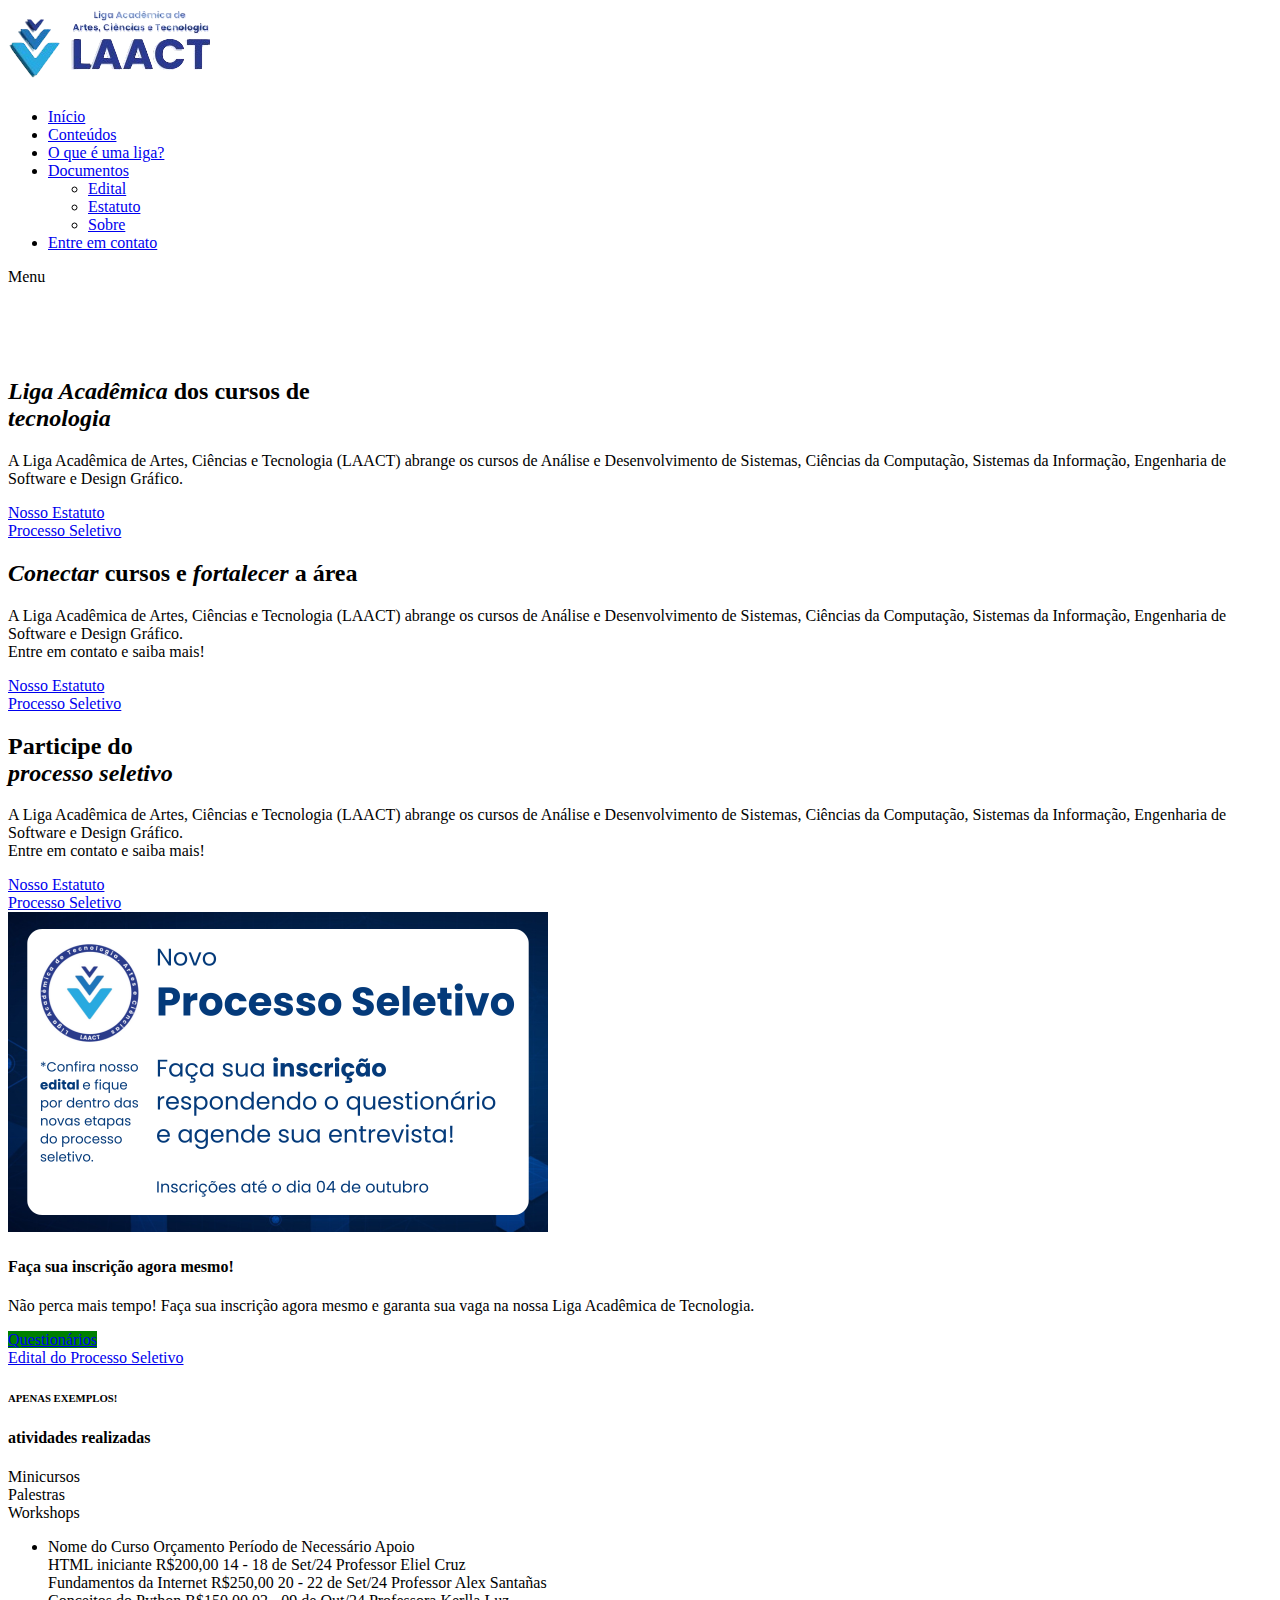
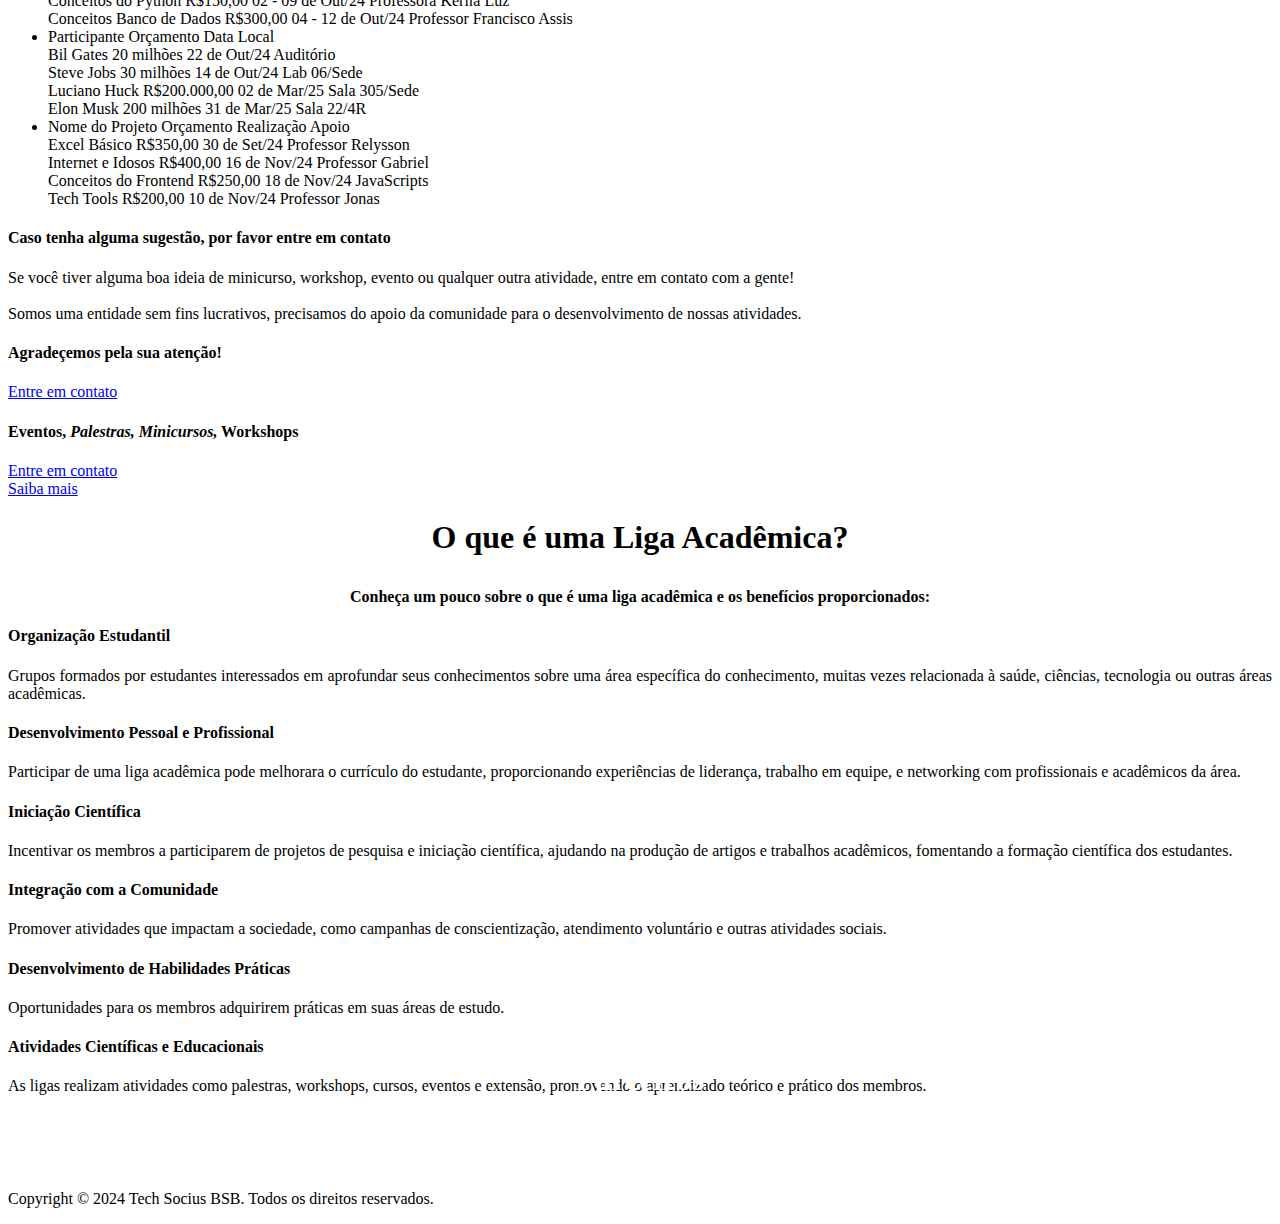
==== commit d77a6fc5: "v2.0 atualização do passo a passo e imagem inicial" ====
--- a/index.html
+++ b/index.html
@@ -84,7 +84,7 @@
             <div class="row">
               <div class="col-lg-8">
                 <div class="header-text">
-                  <br><br><br><br><h2><em> Liga Acadêmica</em> de cinco cursos de<br><em>tecnologia</em></h2>
+                  <br><br><br><br><h2><em> Liga Acadêmica</em> dos cursos de<br><em>tecnologia</em></h2>
                   <div class="div-dec"></div>
                   <p>A Liga Acadêmica de Artes, Ciências e Tecnologia (LAACT) abrange os cursos de Análise e Desenvolvimento de Sistemas, Ciências da Computação, Sistemas da Informação, Engenharia de Software e Design Gráfico.</p>
                   <div class="buttons">
@@ -107,7 +107,7 @@
             <div class="row">
               <div class="col-lg-8">
                 <div class="header-text">
-                  <h2>Vamos <em>conectar</em> cursos e fortalecer nossa <em>área</em></h2>
+                  <h2><em>Conectar</em> cursos e <em>fortalecer</em> a área</h2>
                   <div class="div-dec"></div>
                   <p>A Liga Acadêmica de Artes, Ciências e Tecnologia (LAACT) abrange os cursos de Análise e Desenvolvimento de Sistemas, Ciências da Computação, Sistemas da Informação, Engenharia de Software e Design Gráfico. <br> Entre em contato e saiba mais!</p>
                   <div class="buttons">
@@ -166,9 +166,9 @@
               <div class="col-lg-6 align-self-center">
                 <div class="right-text-content">
                   <h4>Faça sua inscrição agora mesmo!</h4>
-                  <p>Não perca mais tempo! Faça sua inscrição agora mesmo e garanta sua vaga na nossa Liga Acadêmica de Tecnologia. Acesse:</p>
+                  <p>Não perca mais tempo! Faça sua inscrição agora mesmo e garanta sua vaga na nossa Liga Acadêmica de Tecnologia.</p>
                   <div class="green-button">
-                    <a style="margin-top: 2rem; background-color: green;" target="_blank" href="https://docs.google.com/forms/d/e/1FAIpQLScIuL-UcYyUgroNrZO1TwLrh0HNzLpjUs_rDHQ_tOy_I1VOBA/viewform?usp=sf_link">Formulário de Inscrição</a>
+                    <a style="margin-top: 2rem; background-color: green;" target="_blank" href="https://docs.google.com/forms/d/e/1FAIpQLSdGBt7zxufjc1_PeXUAH6XJ-85ajltMJMCtHVXp-qPYtG_R6w/viewform?usp=sf_link">Questionários</a>
                   </div>
                   <div class="orange-button">
                     <a style="margin-top: 2rem;" target="_blank" href="files/Processo Seletivo - LAACT.pdf">Edital do Processo Seletivo</a>
@@ -436,7 +436,7 @@
     </div>
   </section>
 
-  <section class="calculator">
+  <!-- <section class="calculator">
     <div class="container">
       <div class="row">
         <div class="col-lg-7">
@@ -491,9 +491,9 @@
         </div>
       </div>
     </div>
-  </section>
-
-  <section class="service-details">
+  </section> -->
+
+  <!-- <section class="service-details">
     <div class="container">
       <div class="row">
         <div class="col-lg-6 offset-lg-3">
@@ -527,8 +527,8 @@
                           <h4>Análise e Desenvolvimento de Sistemas</h4>
                           <p>O curso de ADS forma profissionais para projetar, desenvolver, implementar e manter sistemas de software, com foco em soluções eficientes e seguras para diferentes necessidades empresariais e de mercado.</p>
                           <span>- Duração: De 4 a 6 semestres</span>
-                          <!-- <span>- Is Cryptocurrency a good investment?</span>
-                          <span class="last-span">- Crypto Market Insiders and News</span> -->
+                          <span>- Is Cryptocurrency a good investment?</span>
+                          <span class="last-span">- Crypto Market Insiders and News</span>
                         </div>
                       </div>
                     </li>
@@ -541,8 +541,6 @@
                           <h4>Ciências da Computação</h4>
                           <p>O curso de Ciências da Computação foca no estudo teórico e prático da computação, abrangendo áreas como algoritmos, programação, inteligência artificial, segurança e arquitetura de sistemas.</p>
                           <span>- Duração: De 8 a 10 semestres</span>
-                          <!-- <span>- Trading Cryptocurrencies Online</span>
-                          <span class="last-span">- Different Categories of Digital Currencies</span> -->
                         </div>
                       </div>
                     </li>
@@ -555,8 +553,6 @@
                           <h4>Sistemas da Informação</h4>
                           <p>O curso de Sistemas de Informação capacita profissionais para gerenciar e desenvolver sistemas que integram tecnologia e processos de negócios para apoiar a tomada de decisões organizacionais.</p>
                           <span>- Duração: De 6 a 8 semestres</span>
-                          <!-- <span>- Business Networking</span>
-                          <span class="last-span">- Managing Digital Assets</span> -->
                         </div>
                       </div>
                     </li>
@@ -569,8 +565,6 @@
                           <h4>Engenharia de Software</h4>
                           <p>O curso de Engenharia de Software prepara profissionais para o desenvolvimento e gerenciamento de sistemas de software. O objetivo é criar soluções tecnológicas confiáveis que atendam às necessidades dos usuários e do mercado.</p>
                           <span>- Duração: De 8 a 10 semestres</span>
-                          <!-- <span>- Business Networking</span>
-                          <span class="last-span">- Managing Digital Assets</span> -->
                         </div>
                       </div>
                     </li>
@@ -583,8 +577,6 @@
                           <h4>Design Gráfico</h4>
                           <p>O curso de Design Gráfico capacita profissionais a criar e comunicar conceitos visuais eficazes em diversos meios, como impressos e digitais, visando criar soluções estéticas e funcionais que atendam às necessidades de comunicação e marketing de empresas e organizações.</p>
                           <span>- Duração: De 6 a 8 semestres</span>
-                          <!-- <span>- Business Networking</span>
-                          <span class="last-span">- Managing Digital Assets</span> -->
                         </div>
                       </div>
                     </li>
@@ -596,7 +588,7 @@
         </div>
       </div>
     </div>
-  </section>
+  </section> -->
 
   <!-- <section class="testimonials" id="testimonials">
     <div class="container">
@@ -649,11 +641,6 @@
         <div class="col-lg-2 col-sm-4 col-6">
           <div class="item">
             <a target="_blank" href="https://www.instagram.com/laact.udf/"><img style="border-radius: 10px;" src="assets/images/client-02.png" alt=""></a>
-          </div>
-        </div>
-        <div class="col-lg-2 col-sm-4 col-6">
-          <div class="item">
-            <a target="_blank" href="https://www.instagram.com/associacaodasligas/"><img style="border-radius: 10px;" src="assets/images/client-03.png" alt=""></a>
           </div>
         </div>
         <div class="col-lg-2 col-sm-4 col-6">
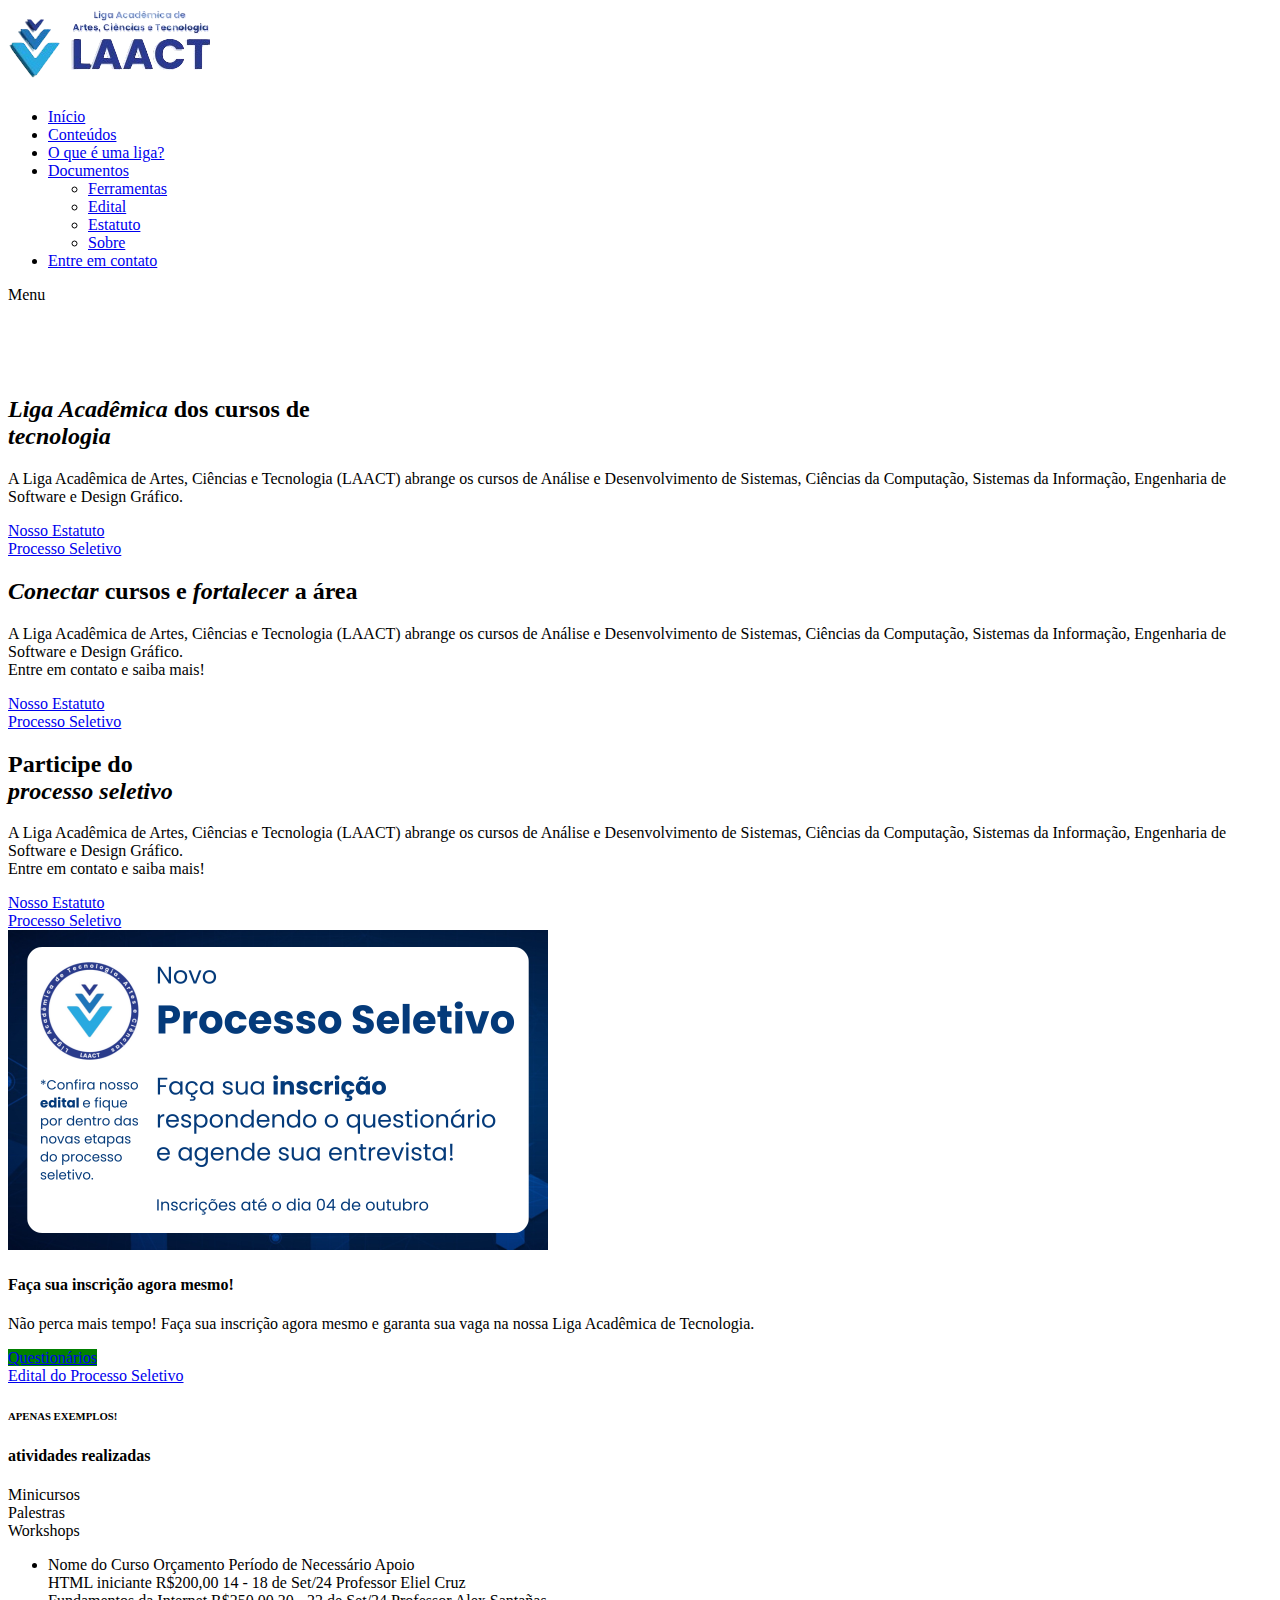
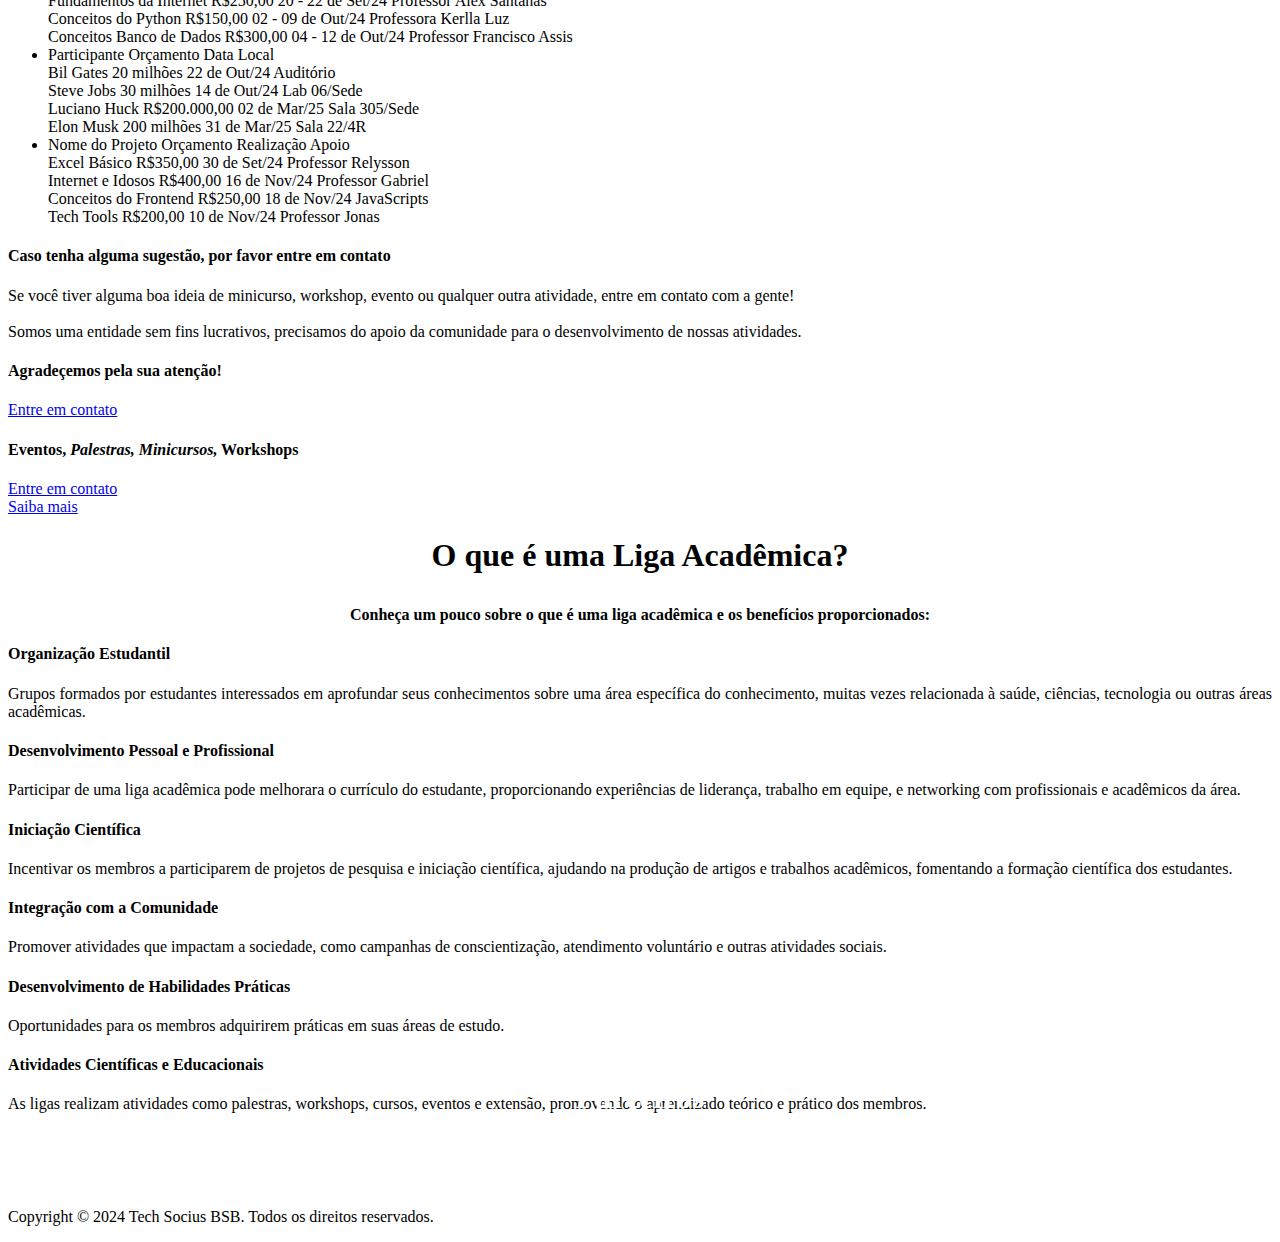
==== commit 7bab34f7: "v2.1 adição da seção ferramentas" ====
--- a/index.html
+++ b/index.html
@@ -57,6 +57,7 @@
                       <li class="has-sub">
                           <a href="javascript:void(0)">Documentos</a>
                           <ul class="sub-menu">
+                              <li><a href="ferramentas.html">Ferramentas</a></li>
                               <li><a href="edital.html">Edital</a></li>
                               <li><a href="estatuto.html">Estatuto</a></li>
                               <li><a href="sobre.html">Sobre</a></li>
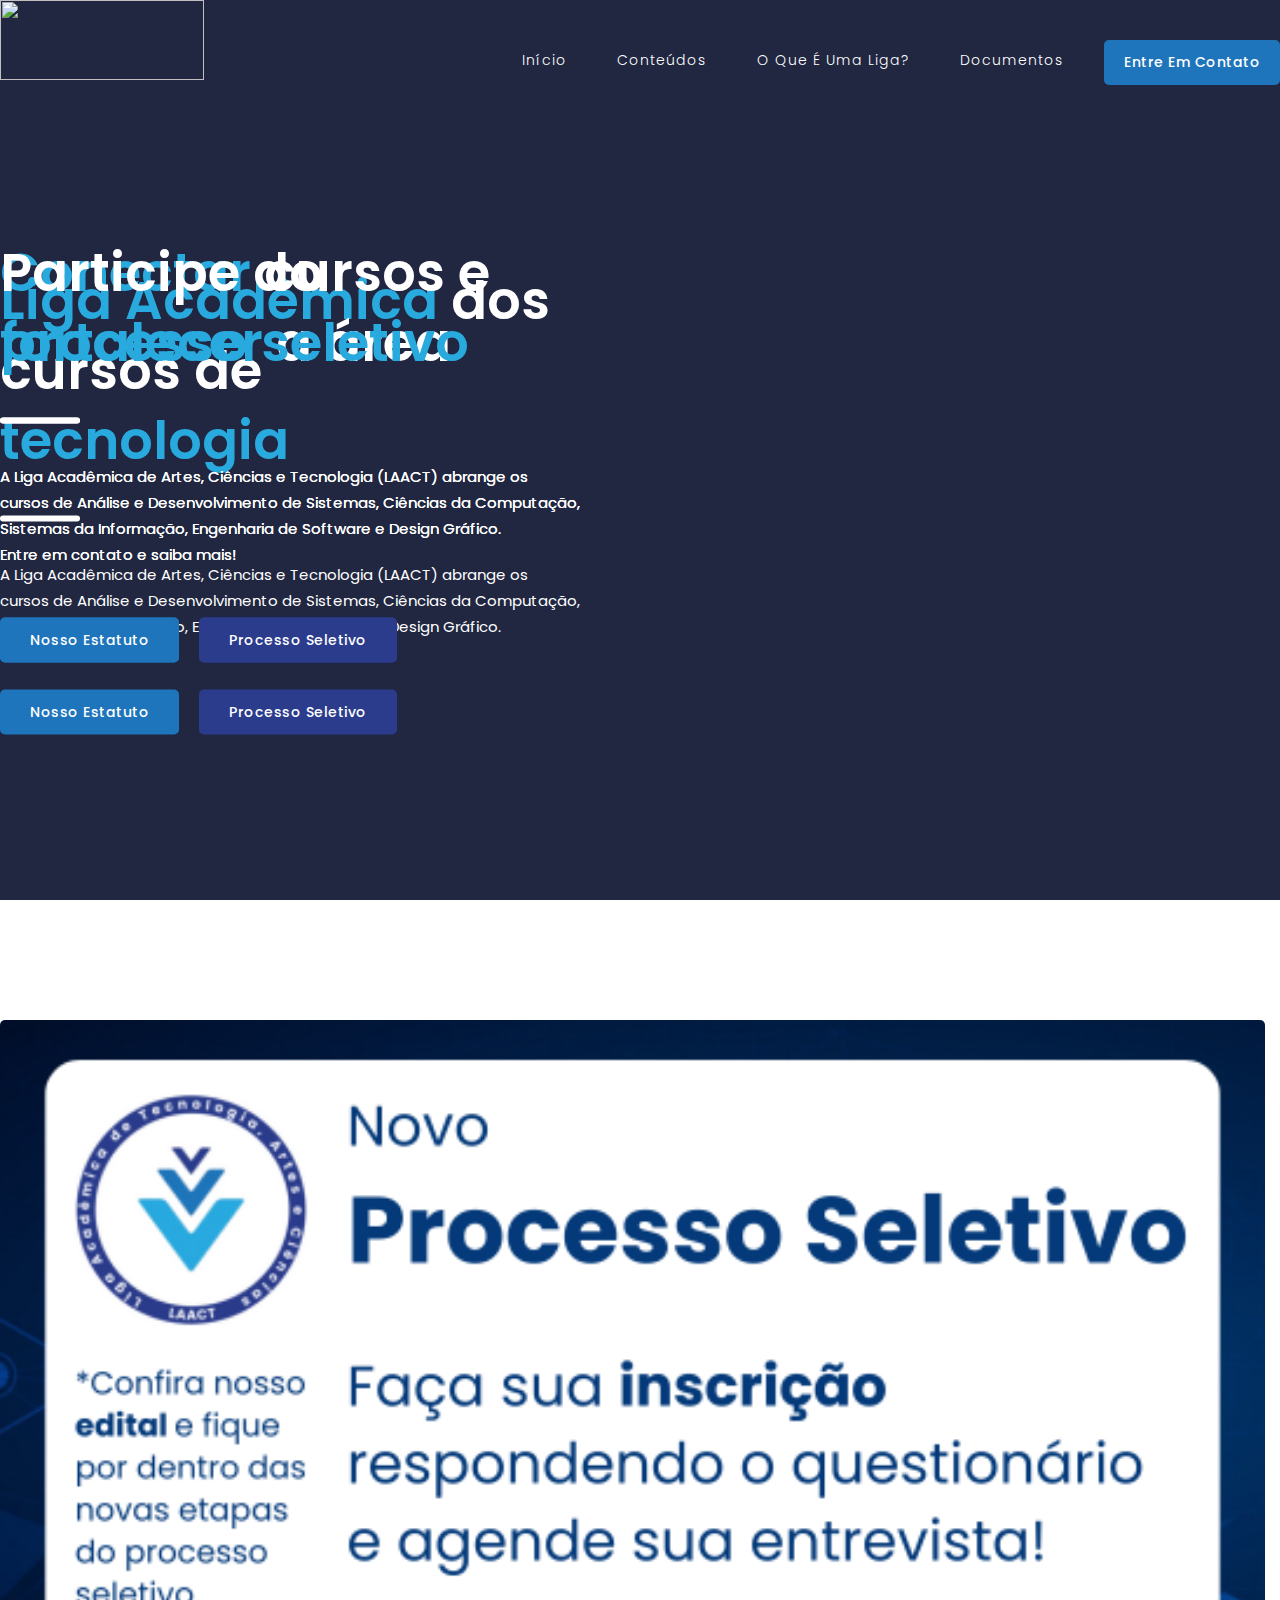
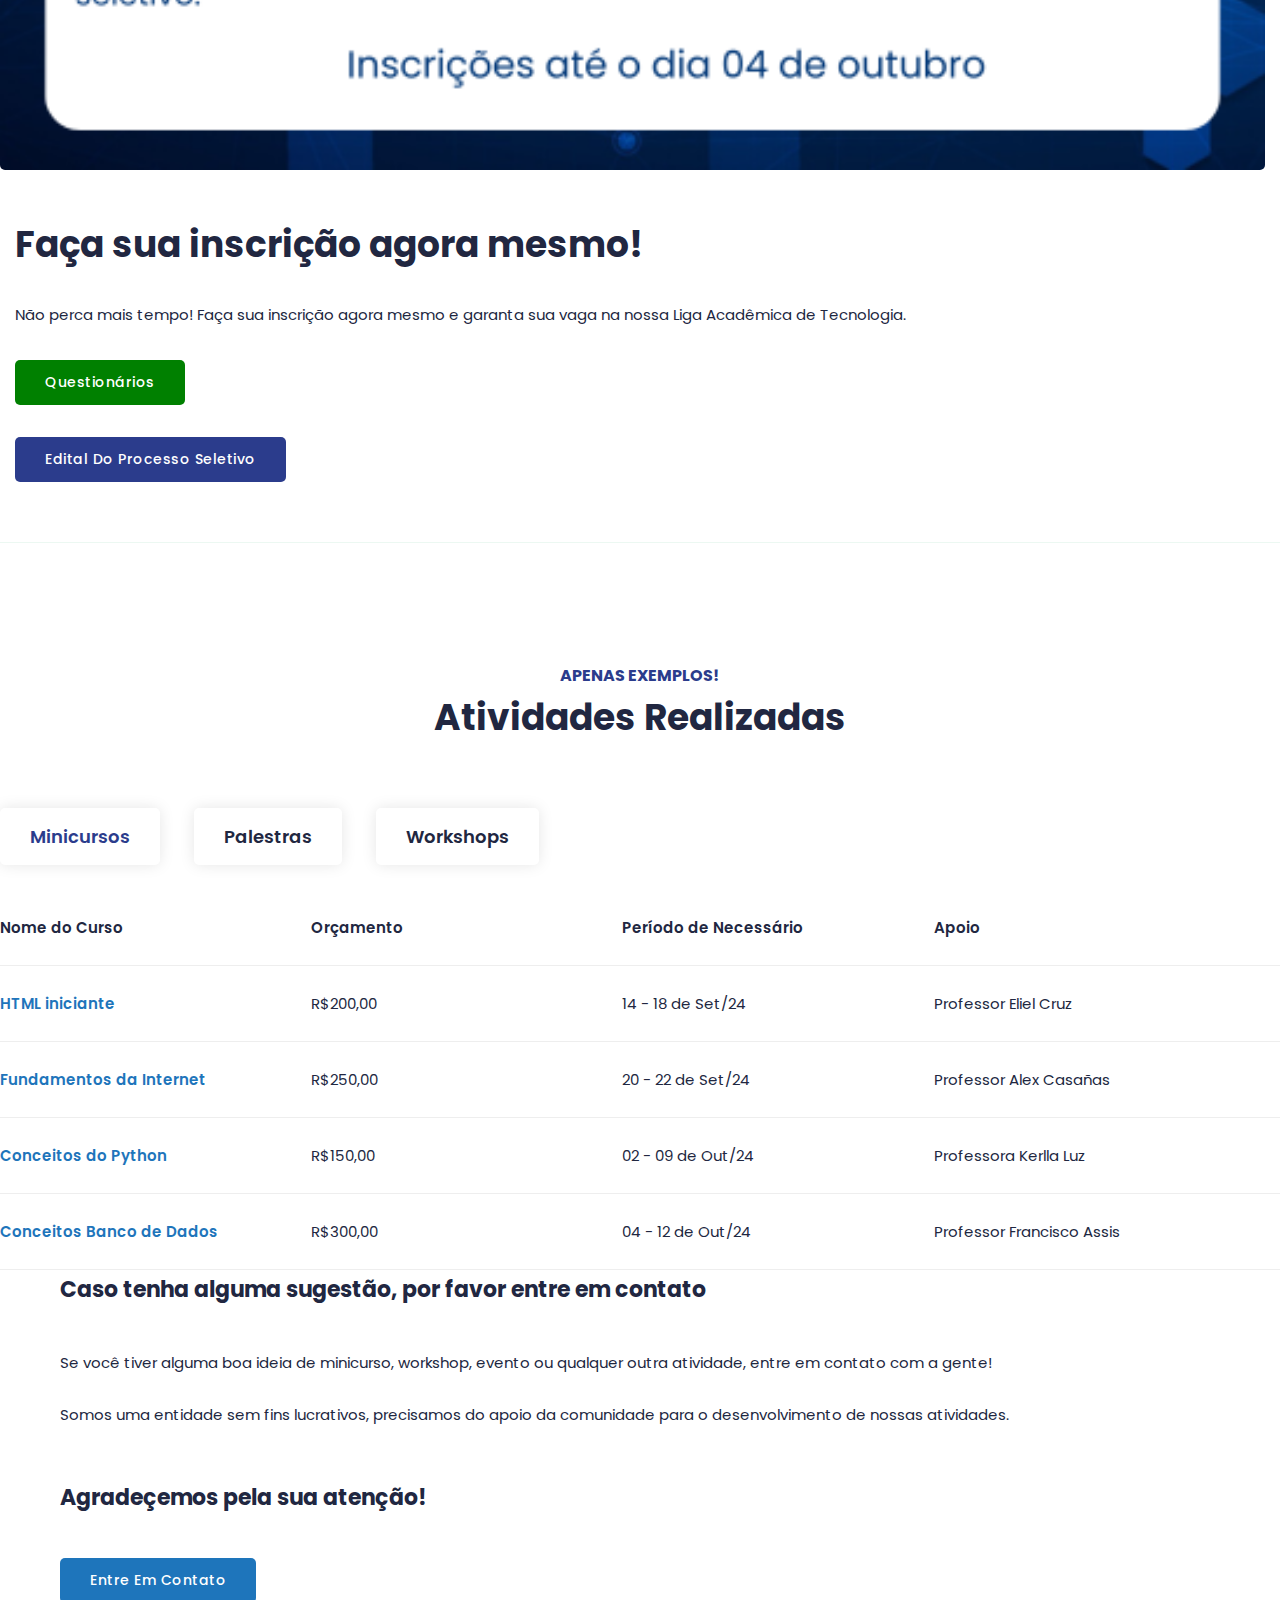
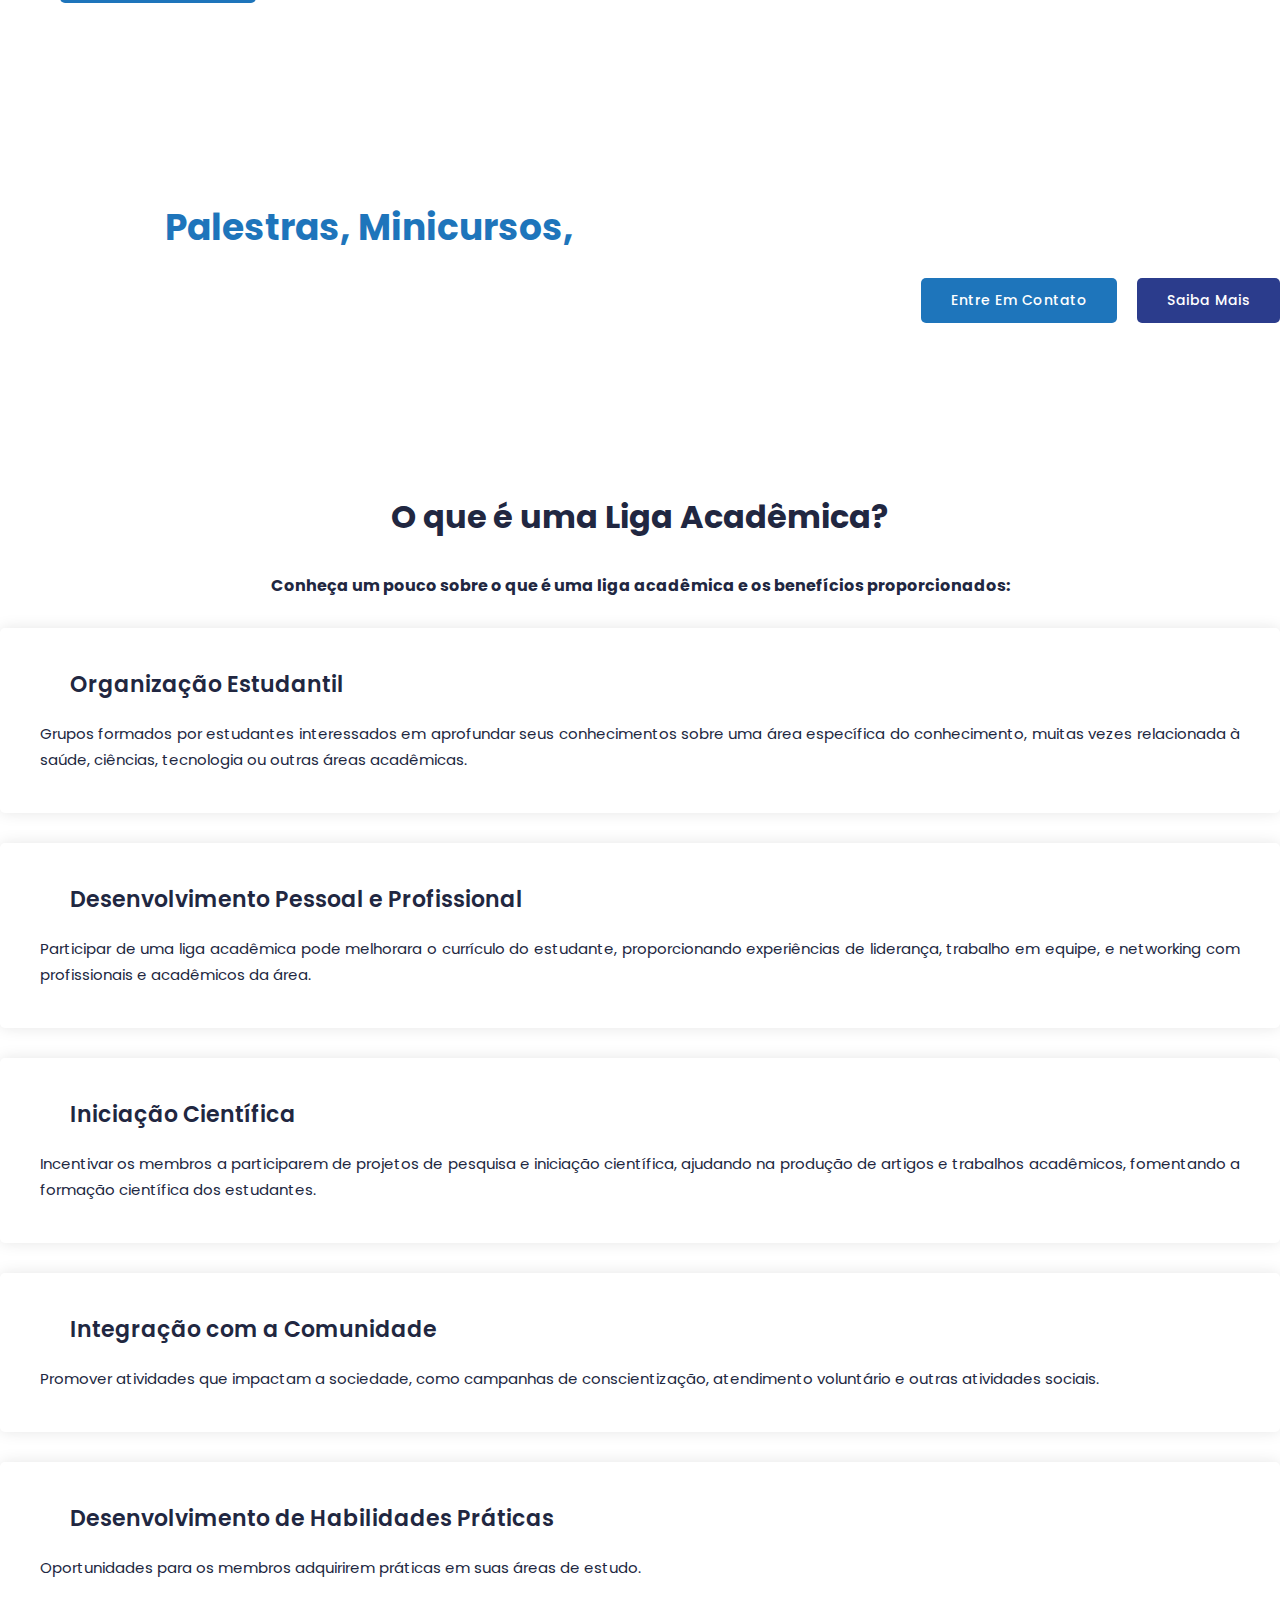
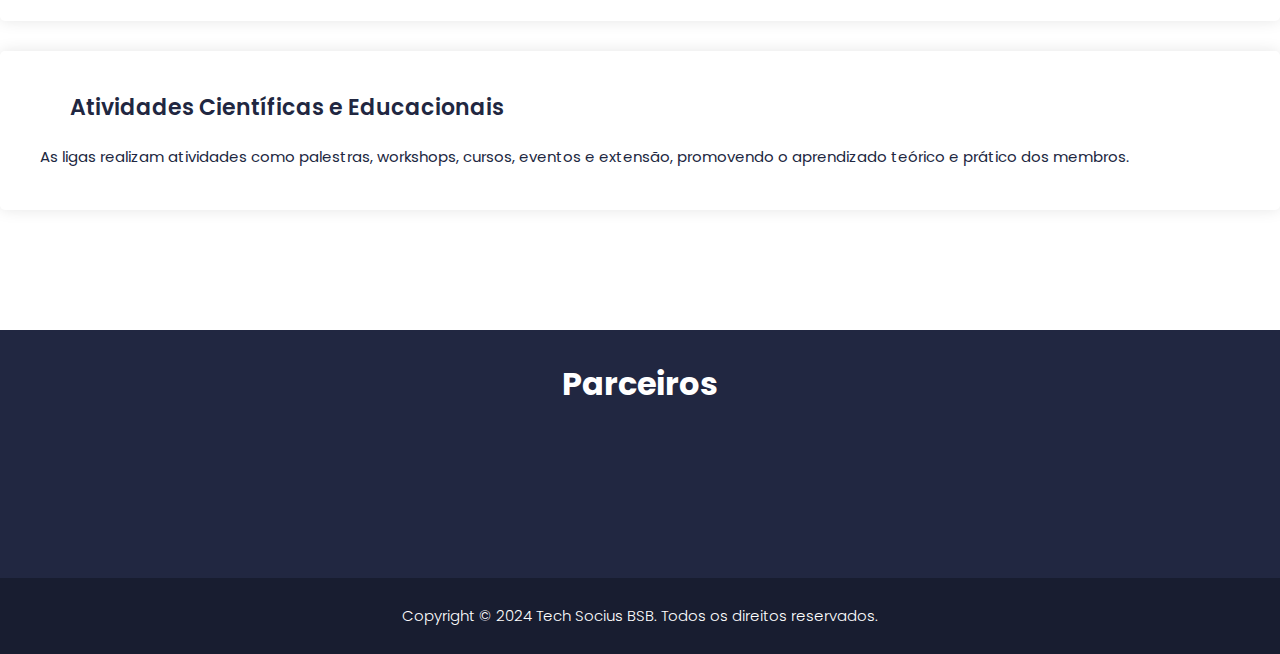
==== commit 125aeee5: "v2.2.2 commit de segurança" ====
--- a/index.html
+++ b/index.html
@@ -42,7 +42,7 @@
                 <nav class="main-nav">
                     <!-- ***** Logo Start ***** -->
                     <a href="index.html" class="logo">
-                        <img src="assets/images/logo.png" alt="">
+                      <img src="assets/images/logo.svg" alt="" style="width: 204px; height: 80px;">
                     </a>
                     <!-- ***** Logo End ***** -->
                     <!-- ***** Menu Start ***** -->
@@ -78,7 +78,7 @@
 
   <!-- ***** Main Banner Area Start ***** -->
   <div class="swiper-container" id="top">
-    <div class="swiper-wrapper">
+    <div class="swiper-wrapper"> 
       <div class="swiper-slide">
         <div class="slide-inner" style="background-image:url(assets/images/slide-03.webp)">
           <div class="container">
@@ -261,7 +261,7 @@
                           <span class="item item-title">Fundamentos da Internet</span>
                           <span class="item">R$250,00</span>
                           <span class="item">20 - 22 de Set/24</span>
-                          <span class="item">Professor Alex Santañas</span>
+                          <span class="item">Professor Alex Casañas</span>
                         </div>
                         <div class="list-item">
                           <span class="item item-title">Conceitos do Python</span>
--- a/assets/css/templatemo-574-mexant.css
+++ b/assets/css/templatemo-574-mexant.css
@@ -0,0 +1,1766 @@
+/*
+
+TemplateMo 574 Mexant
+
+https://templatemo.com/tm-574-mexant
+
+*/
+
+/* ---------------------------------------------
+Table of contents
+------------------------------------------------
+01. font & reset css
+02. reset
+03. global styles
+04. header
+05. banner
+06. features
+07. testimonials
+08. contact
+09. footer
+10. preloader
+11. search
+12. portfolio
+
+--------------------------------------------- */
+/* 
+---------------------------------------------
+font & reset css
+--------------------------------------------- 
+*/
+@import url("https://fonts.googleapis.com/css?family=Open+Sans:100,200,300,400,500,600,700,800,900");
+/* 
+---------------------------------------------
+reset
+--------------------------------------------- 
+*/
+html, body, div, span, applet, object, iframe, h1, h2, h3, h4, h5, h6, p, blockquote, div
+pre, a, abbr, acronym, address, big, cite, code, del, dfn, em, font, img, ins, kbd, q,
+s, samp, small, strike, strong, sub, sup, tt, var, b, u, i, center, dl, dt, dd, ol, ul, li,
+figure, header, nav, section, article, aside, footer, figcaption {
+  margin: 0;
+  padding: 0;
+  border: 0;
+  outline: 0;
+}
+
+.clearfix:after {
+  content: ".";
+  display: block;
+  clear: both;
+  visibility: hidden;
+  line-height: 0;
+  height: 0;
+}
+
+.clearfix {
+  display: inline-block;
+}
+
+html[xmlns] .clearfix {
+  display: block;
+}
+
+* html .clearfix {
+  height: 1%;
+}
+
+ul, li {
+  padding: 0;
+  margin: 0;
+  list-style: none;
+}
+
+header, nav, section, article, aside, footer, hgroup {
+  display: block;
+}
+
+* {
+  box-sizing: border-box;
+}
+
+html, body {
+  font-family: 'Poppins', sans-serif;
+  font-weight: 400;
+  background-color: #fff;
+  font-size: 16px;
+  -ms-text-size-adjust: 100%;
+  -webkit-font-smoothing: antialiased;
+  -moz-osx-font-smoothing: grayscale;
+}
+
+a {
+  text-decoration: none !important;
+}
+
+h1, h2, h3, h4, h5, h6 {
+  margin-top: 0px;
+  margin-bottom: 0px;
+  color: #212741;
+}
+
+ul {
+  margin-bottom: 0px;
+}
+
+p {
+  font-size: 15px;
+  line-height: 26px;
+  color: #212741;
+}
+
+img {
+  width: 100%;
+  overflow: hidden;
+}
+
+/* 
+---------------------------------------------
+global styles
+--------------------------------------------- 
+*/
+html,
+body {
+  background: #fff;
+  font-family: 'Poppins', sans-serif;
+}
+
+::selection {
+  background: #2B3C8C;
+  color: #fff;
+}
+
+::-moz-selection {
+  background: #2B3C8C;
+  color: #fff;
+}
+
+@media (max-width: 991px) {
+  html, body {
+    overflow-x: hidden;
+  }
+  .mobile-top-fix {
+    margin-top: 30px;
+    margin-bottom: 0px;
+  }
+  .mobile-bottom-fix {
+    margin-bottom: 30px;
+  }
+  .mobile-bottom-fix-big {
+    margin-bottom: 60px;
+  }
+}
+
+.green-button a {
+  font-size: 14px;
+  color: #fff;
+  background-color: #1E75BB;
+  padding: 12px 30px;
+  display: inline-block;
+  border-radius: 5px;
+  font-weight: 500;
+  text-transform: capitalize;
+  letter-spacing: 0.5px;
+  transition: all .3s;
+}
+
+.green-button a:hover {
+  opacity: 0.9;
+}
+
+.orange-button a {
+  font-size: 14px;
+  color: #fff;
+  background-color: #2B3C8C;
+  padding: 12px 30px;
+  display: inline-block;
+  border-radius: 5px;
+  font-weight: 500;
+  text-transform: capitalize;
+  letter-spacing: 0.5px;
+  transition: all .3s;
+}
+
+.orange-button a:hover {
+  opacity: 0.9;
+}
+
+section {
+  margin-top: 120px;
+}
+
+.section-heading {
+  position: relative;
+  z-index: 2;
+  margin-top: 0px;
+  text-align: center;
+  margin-bottom: 70px;
+}
+
+.section-heading h6 {
+  font-size: 16px;
+  text-transform: uppercase;
+  color: #2B3C8C;
+  font-weight: 700;
+}
+
+.section-heading h4 {
+  margin-top: 10px;
+  line-height: 40px;
+  font-size: 36px;
+  font-weight: 700;
+  text-transform: capitalize;
+  color: #212741;
+}
+
+.section-heading p {
+  margin-top: 30px;
+}
+
+
+/* 
+---------------------------------------------
+header
+--------------------------------------------- 
+*/
+.background-header {
+  background-color: #212741;
+  height: 80px!important;
+  position: fixed!important;
+  top: 0!important;
+  left: 0;
+  right: 0;
+  box-shadow: 0px 0px 10px rgba(0,0,0,0.15)!important;
+}
+
+.header-area {
+  background-image: url(../images/header-bg.png);
+  background-size: contain;
+  background-repeat: no-repeat;
+  background-position: center;
+  position: absolute;
+  height: 110px;
+  top: 0;
+  left: 0;
+  right: 0;
+  z-index: 100;
+  -webkit-transition: all .5s ease 0s;
+  -moz-transition: all .5s ease 0s;
+  -o-transition: all .5s ease 0s;
+  transition: all .5s ease 0s;
+}
+
+.header-area .main-nav {
+  min-height: 80px;
+  background: transparent;
+}
+
+.header-area .main-nav .logo {
+  line-height: 120px;
+  color: #fff;
+  font-size: 28px;
+  font-weight: 700;
+  text-transform: uppercase;
+  letter-spacing: 2px;
+  float: left;
+  -webkit-transition: all 0.3s ease 0s;
+  -moz-transition: all 0.3s ease 0s;
+  -o-transition: all 0.3s ease 0s;
+  transition: all 0.3s ease 0s;
+}
+
+.background-header .main-nav .logo {
+  line-height: 80px;
+  width: 160px;
+}
+
+.background-header .nav {
+  margin-top: 18px !important;
+}
+
+.header-area .main-nav .nav {
+  float: right;
+  margin-top: 40px;
+  margin-right: 0px;
+  background-color: transparent;
+  -webkit-transition: all 0.3s ease 0s;
+  -moz-transition: all 0.3s ease 0s;
+  -o-transition: all 0.3s ease 0s;
+  transition: all 0.3s ease 0s;
+  position: relative;
+  z-index: 999;
+}
+
+.header-area .main-nav .nav li {
+  padding-left: 25px;
+  padding-right: 25px;
+}
+
+.header-area .main-nav .nav li:last-child {
+  padding-right: 0px;
+}
+
+.header-area .main-nav .nav li a {
+  display: block;
+  font-weight: 300;
+  font-size: 14px;
+  text-transform: capitalize;
+  color: #fff;
+  -webkit-transition: all 0.3s ease 0s;
+  -moz-transition: all 0.3s ease 0s;
+  -o-transition: all 0.3s ease 0s;
+  transition: all 0.3s ease 0s;
+  height: 40px;
+  line-height: 40px;
+  border: transparent;
+  letter-spacing: 1px;
+}
+
+.header-area .main-nav .nav li:last-child a {
+  font-size: 14px;
+  color: #fff;
+  background-color: #1E75BB;
+  padding: 10px 20px !important;
+  display: inline-block;
+  border-radius: 5px;
+  font-weight: 500;
+  text-transform: capitalize;
+  height: auto;
+  line-height: 25px;
+  letter-spacing: 0.5px;
+  transition: all .3s;
+}
+
+.header-area .main-nav .nav li:last-child a:hover {
+  color: #fff;
+}
+
+.header-area .main-nav .nav li.has-sub ul.sub-menu li:last-child a,
+.background-header .main-nav .nav li.has-sub ul.sub-menu li:last-child a {
+  margin-left: 0px;
+  padding-left: 0px;
+  padding-right: 0px;
+  border-radius: 0px;
+  padding-top: 0px !important;
+  height: 40px;
+}
+
+
+.header-area .main-nav .nav li.has-sub ul.sub-menu li:last-child a:hover,
+.background-header .main-nav .nav li.has-sub ul.sub-menu li:last-child a:hover {
+  padding-left: 25px !important;
+}
+
+.header-area .main-nav .nav li:hover a,
+.header-area .main-nav .nav li a.active {
+  color: #2B3C8C;
+}
+
+.background-header .main-nav .nav li:hover a,
+.background-header .main-nav .nav li a.active {
+  color: #2B3C8C;
+  opacity: 1;
+}
+
+.header-area .main-nav .nav li.has-sub {
+  position: relative;
+  padding-right: 15px;
+}
+
+.header-area .main-nav .nav li.has-sub:after {
+  font-family: FontAwesome;
+  content: "\f107";
+  font-size: 12px;
+  color: #fff;
+  position: absolute;
+  right: 2px;
+  top: 12px;
+}
+
+.header-area .main-nav .nav li.has-sub ul.sub-menu {
+  position: absolute;
+  width: 140px;
+  background-color: #fff;
+  box-shadow: 0 2px 28px 0 rgba(0, 0, 0, 0.06);
+  overflow: hidden;
+  top: 40px;
+  border-radius: 5px;
+  opacity: 0;
+  transition: all .3s;
+  transform: translateY(+2em);
+  visibility: hidden;
+  z-index: -1;
+}
+
+.header-area .main-nav .nav li.has-sub ul.sub-menu li {
+  margin-left: 0px;
+  padding-left: 0px;
+  padding-right: 0px;
+}
+
+.header-area .main-nav .nav li.has-sub ul.sub-menu li a {
+  opacity: 1;
+  display: block;
+  background: #f7f7f7;
+  color: #2a2a2a!important;
+  padding-left: 20px;
+  height: 40px;
+  line-height: 40px;
+  -webkit-transition: all 0.3s ease 0s;
+  -moz-transition: all 0.3s ease 0s;
+  -o-transition: all 0.3s ease 0s;
+  transition: all 0.3s ease 0s;
+  position: relative;
+  font-size: 12px;
+  font-weight: 400;
+  border-bottom: 1px solid #eee;
+}
+
+.header-area .main-nav .nav li.has-sub ul li a:hover {
+  background: #fff;
+  color: #2B3C8C!important;
+  padding-left: 25px;
+}
+
+.header-area .main-nav .nav li.has-sub ul li a:hover:before {
+  width: 3px;
+}
+
+.header-area .main-nav .nav li.has-sub:hover ul.sub-menu {
+  visibility: visible;
+  opacity: 1;
+  z-index: 1;
+  transform: translateY(0%);
+  transition-delay: 0s, 0s, 0.3s;
+}
+
+.header-area .main-nav .menu-trigger {
+  cursor: pointer;
+  display: block;
+  position: absolute;
+  top: 33px;
+  width: 32px;
+  height: 40px;
+  text-indent: -9999em;
+  z-index: 99;
+  right: 40px;
+  display: none;
+}
+
+.background-header .main-nav .menu-trigger {
+  top: 23px;
+}
+
+.header-area .main-nav .menu-trigger span,
+.header-area .main-nav .menu-trigger span:before,
+.header-area .main-nav .menu-trigger span:after {
+  -moz-transition: all 0.4s;
+  -o-transition: all 0.4s;
+  -webkit-transition: all 0.4s;
+  transition: all 0.4s;
+  background-color: #fff;
+  display: block;
+  position: absolute;
+  width: 30px;
+  height: 2px;
+  left: 0;
+}
+
+.background-header .main-nav .menu-trigger span,
+.background-header .main-nav .menu-trigger span:before,
+.background-header .main-nav .menu-trigger span:after {
+  background-color: #fff;
+}
+
+.header-area .main-nav .menu-trigger span:before,
+.header-area .main-nav .menu-trigger span:after {
+  -moz-transition: all 0.4s;
+  -o-transition: all 0.4s;
+  -webkit-transition: all 0.4s;
+  transition: all 0.4s;
+  background-color: #fff;
+  display: block;
+  position: absolute;
+  width: 30px;
+  height: 2px;
+  left: 0;
+  width: 75%;
+}
+
+.background-header .main-nav .menu-trigger span:before,
+.background-header .main-nav .menu-trigger span:after {
+  background-color: #fff;
+}
+
+.header-area .main-nav .menu-trigger span:before,
+.header-area .main-nav .menu-trigger span:after {
+  content: "";
+}
+
+.header-area .main-nav .menu-trigger span {
+  top: 16px;
+}
+
+.header-area .main-nav .menu-trigger span:before {
+  -moz-transform-origin: 33% 100%;
+  -ms-transform-origin: 33% 100%;
+  -webkit-transform-origin: 33% 100%;
+  transform-origin: 33% 100%;
+  top: -10px;
+  z-index: 10;
+}
+
+.header-area .main-nav .menu-trigger span:after {
+  -moz-transform-origin: 33% 0;
+  -ms-transform-origin: 33% 0;
+  -webkit-transform-origin: 33% 0;
+  transform-origin: 33% 0;
+  top: 10px;
+}
+
+.header-area .main-nav .menu-trigger.active span,
+.header-area .main-nav .menu-trigger.active span:before,
+.header-area .main-nav .menu-trigger.active span:after {
+  background-color: transparent;
+  width: 100%;
+}
+
+.header-area .main-nav .menu-trigger.active span:before {
+  -moz-transform: translateY(6px) translateX(1px) rotate(45deg);
+  -ms-transform: translateY(6px) translateX(1px) rotate(45deg);
+  -webkit-transform: translateY(6px) translateX(1px) rotate(45deg);
+  transform: translateY(6px) translateX(1px) rotate(45deg);
+  background-color: #fff;
+}
+
+.background-header .main-nav .menu-trigger.active span:before {
+  background-color: #fff;
+}
+
+.header-area .main-nav .menu-trigger.active span:after {
+  -moz-transform: translateY(-6px) translateX(1px) rotate(-45deg);
+  -ms-transform: translateY(-6px) translateX(1px) rotate(-45deg);
+  -webkit-transform: translateY(-6px) translateX(1px) rotate(-45deg);
+  transform: translateY(-6px) translateX(1px) rotate(-45deg);
+  background-color: #fff;
+}
+
+.background-header .main-nav .menu-trigger.active span:after {
+  background-color: #fff;
+}
+
+.header-area.header-sticky {
+  min-height: 80px;
+}
+
+.header-area .nav {
+  margin-top: 30px;
+}
+
+.header-area.header-sticky .nav li a.active {
+  color: #2B3C8C;
+}
+
+@media (max-width: 1200px) {
+  .header-area .main-nav .nav li {
+    padding-left: 10px;
+    padding-right: 10px;
+  }
+  .header-area .main-nav:before {
+    display: none;
+  }
+}
+
+@media (max-width: 767px) {
+  .header-area .main-nav .logo {
+    color: #1e1e1e;
+  }
+  .header-area.header-sticky .nav li a:hover,
+  .header-area.header-sticky .nav li a.active {
+    color: #2B3C8C!important;
+    opacity: 1;
+  }
+  .header-area.header-sticky .nav li.search-icon a {
+    width: 100%;
+  }
+  .header-area {
+    background-color: #f7f7f7;
+    padding: 0px 15px;
+    height: 100px;
+    box-shadow: none;
+    text-align: center;
+  }
+  .header-area .container {
+    padding: 0px;
+  }
+  .header-area .logo {
+    margin-left: 0px;
+    line-height: 80px;
+  }
+  .header-area .menu-trigger {
+    display: block !important;
+  }
+  .header-area .main-nav {
+    overflow: hidden;
+  }
+  .header-area .main-nav .nav {
+    float: none;
+    width: 100%;
+    display: none;
+    -webkit-transition: all 0s ease 0s;
+    -moz-transition: all 0s ease 0s;
+    -o-transition: all 0s ease 0s;
+    transition: all 0s ease 0s;
+    margin-left: 0px;
+  }
+  .header-area .main-nav .nav li:first-child {
+    border-top: 1px solid #eee;
+  }
+  .header-area.header-sticky .nav {
+    margin-top: 100px !important;
+  }
+  .background-header.header-sticky .nav {
+    margin-top: 80px !important;
+  }
+  .header-area .main-nav .nav li {
+    width: 100%;
+    background: #fff;
+    border-bottom: 1px solid #eee;
+    padding-left: 0px !important;
+    padding-right: 0px !important;
+  }
+  .header-area .main-nav .nav li a {
+    height: 50px !important;
+    line-height: 50px !important;
+    padding: 0px !important;
+    border: none !important;
+    background: #f7f7f7 !important;
+    color: #191a20 !important;
+  }
+  .header-area .main-nav .nav li a:hover {
+    background: #eee !important;
+    color: #2B3C8C!important;
+  }
+  .header-area .main-nav .nav li.has-sub ul.sub-menu {
+    position: relative;
+    visibility: inherit;
+    opacity: 1;
+    z-index: 1;
+    transform: translateY(0%);
+    top: 0px;
+    width: 100%;
+    box-shadow: none;
+    height: 0px;
+    transition: all 0s;
+  }
+  .header-area .main-nav .nav li.submenu ul li a {
+    font-size: 12px;
+    font-weight: 400;
+  }
+  .header-area .main-nav .nav li.submenu ul li a:hover:before {
+    width: 0px;
+  }
+  .header-area .main-nav .nav li.has-sub ul.sub-menu {
+    height: auto;
+  }
+  .header-area .main-nav .nav li.has-sub:after {
+    color: #3B566E;
+    right: 30px;
+    font-size: 14px;
+    top: 15px;
+  }
+  .header-area .main-nav .nav li.submenu:hover ul, .header-area .main-nav .nav li.submenu:focus ul {
+    height: 0px;
+  }
+}
+
+@media (min-width: 767px) {
+  .header-area .main-nav .nav {
+    display: flex !important;
+  }
+}
+
+
+/* 
+---------------------------------------------
+banner
+--------------------------------------------- 
+*/
+
+.swiper-container {
+  height: calc(100vh - 0px);
+  margin: 0px;
+  background-color: #212741;
+}
+
+.swiper-slide {
+  overflow: hidden;
+}
+
+.slide-inner {
+  position: absolute;
+  width: 100%;
+  height: 100%;
+  left: 0;
+  top: 0;
+  background-size: cover;
+  background-position: center;
+}
+
+.swiper-slide-active h2 {
+  animation: fadeInLeft .8s;
+  -webkit-animation-delay: 1s;
+  animation-delay: .3s;
+  opacity: 1;
+}
+
+.swiper-slide-active p {
+  animation: fadeInRight .8s;
+  -webkit-animation-delay: 1s;
+  animation-delay: .3s;
+  opacity: 1;
+}
+
+.swiper-slide-active .div-dec {
+  animation: fadeIn .8s;
+  -webkit-animation-delay: 1s;
+  animation-delay: .3s;
+  opacity: 1;
+}
+
+.swiper-slide-active .buttons .green-button,
+.swiper-slide-active .buttons .orange-button {
+  animation: fadeInUp .8s;
+  -webkit-animation-delay: 1s;
+  animation-delay: .3s;
+  opacity: 1;
+}
+
+.slide-inner .header-text {
+  position: absolute;
+  width: 50%;
+  top: 50%;
+  transform: translateY(-50%);
+}
+
+.slide-inner .header-text h2 {
+  position: relative;
+  z-index: 2;
+  font-size: 52.5px;
+  color: #fff;
+  font-weight: 600;
+  opacity: 1;
+  visibility: visible;
+  line-height: 70px;
+  margin-bottom: 40px;
+}
+
+.slide-inner .header-text .div-dec {
+  width: 80px;
+  height: 6px;
+  border-radius: 3px;
+  background-color: #fff;
+  margin-bottom: 40px;
+  opacity: 1;  
+  visibility: visible;
+}
+
+.slide-inner .header-text p {
+  color: #fff;
+  margin-right: 60px;
+  margin-bottom: 50px;
+  opacity: 1;
+  visibility: visible;
+}
+
+.slide-inner .header-text h2 em {
+  font-style: normal;
+  color: #29AADE;
+}
+
+.slide-inner .header-text .buttons {
+  display: inline;
+  opacity: 1;
+  visibility: visible;
+}
+
+.slide-inner .header-text .buttons .green-button {
+  display: inline;
+  float: left;
+  margin-right: 20px;
+}
+
+.swiper-button-next, .swiper-button-prev {
+  color: #ffffff71 !important;
+}
+
+/*
+---------------------------------------------
+services
+---------------------------------------------
+*/ 
+
+section.services {
+  margin-top: 90px;
+}
+
+.services .service-item {
+  border-radius: 5px;
+  padding: 40px;
+  box-shadow: 0px 0px 15px rgba(0, 0, 0, 0.1);
+  margin-top: 30px;
+}
+
+.services .service-item:hover i {
+  margin-top: 15px;
+}
+
+.services .service-item h4 {
+  font-size: 22px;
+  font-weight: 600;
+  margin-bottom: 20px;
+}
+
+.services .service-item i {
+  transition: all .5s;
+  float: left;
+  font-size: 64px;
+  color: #1E75BB;
+  margin-bottom: 30px;
+  margin-right: 30px;
+}
+
+
+
+/*
+---------------------------------------------
+cta
+---------------------------------------------
+*/
+
+section.simple-cta {
+  background-image: url(../images/cta-bg.jpg);
+  background-repeat: no-repeat;
+  background-position: center center;
+  background-size: cover;
+  width: 100%;
+  padding: 80px 0px;
+}
+
+section.simple-cta .left-image {
+  margin-right: 45px;
+}
+
+section.simple-cta h4 {
+  font-size: 36px;
+  font-weight: 700;
+  color: #fff;
+  line-height: 50px;
+}
+
+section.simple-cta h4 em {
+  font-style: normal;
+  color: #1E75BB;
+}
+
+section.simple-cta h4 strong {
+  color: #2B3C8C;
+  font-weight: 700;
+}
+
+section.simple-cta p {
+  color: #fff;
+  margin-top: 30px;
+  margin-bottom: 40px;
+}
+
+section.simple-cta .buttons {
+  display: flex;
+  justify-content: end;
+}
+
+section.simple-cta .buttons .orange-button {
+  margin-left: 20px;
+}
+
+section.simple-cta .buttons .orange-button,
+section.simple-cta .buttons .green-button {
+  margin-top: 25px;
+}
+
+
+
+/*
+---------------------------------------------
+about us
+---------------------------------------------
+*/
+
+section.about-us {
+  margin-top: 90px;
+}
+
+section.about-us .section-heading {
+  padding-top: 30px;
+}
+
+section.about-us .naccs {
+  position: relative;
+}
+
+section.about-us .naccs .menu div {
+  padding: 15px 30px;
+  display: inline-block;
+  text-align: center;
+  border-radius: 5px !important;
+  margin-right: 30px;
+  font-size: 18px;
+  color: #212741;
+  background-color: #fff;
+  cursor: pointer;
+  vertical-align: middle;
+  font-weight: 600;
+  transition: 1s all cubic-bezier(0.075, 0.82, 0.165, 1);
+  box-shadow: 0px 0px 15px rgba(0, 0, 0, 0.1);
+}
+
+section.about-us .naccs .menu div.active {
+  color: #2B3C8C;
+}
+
+section.about-us ul.nacc {
+  margin-top: 50px !important;
+  position: relative;
+  min-height: 100%;
+  list-style: none;
+  margin: 0;
+  padding: 0;
+}
+
+section.about-us ul.nacc li {
+  background-color: #fff;
+  overflow: hidden;
+  opacity: 0;
+  transform: translateX(50px);
+  position: absolute;
+  list-style: none;
+  transition: 1s all cubic-bezier(0.075, 0.82, 0.165, 1);
+}
+
+section.about-us ul.nacc li .main-list,
+section.about-us ul.nacc li .list-item {
+  border-bottom: 1px solid #eee;
+  margin-bottom: 25px;
+  padding-bottom: 25px;
+}
+
+section.about-us ul.nacc li .last-item {
+  margin-bottom: 0px;
+}
+
+section.about-us ul.nacc li span.title {
+  font-size: 15px;
+  color: #212741;
+  font-weight: 600;
+  display: inline-block;
+  width: 24%;
+}
+
+section.about-us ul.nacc li span.item-title {
+  color: #1E75BB !important;
+  font-weight: 600 !important;
+}
+
+section.about-us ul.nacc li span.item {
+  font-size: 15px;
+  color: #212741;
+  font-weight: 400;
+  display: inline-block;
+  width: 24%;
+}
+
+section.about-us ul.nacc li.active {
+  position: relative;
+  transition-delay: 0.3s;
+  z-index: 2;
+  opacity: 1;
+  transform: translateX(0px);
+}
+
+section.about-us .right-content {
+  margin-left: 60px;
+}
+
+section.about-us .right-content h4 {
+  font-size: 22px;
+  font-weight: 700;
+  line-height: 40px;
+  margin-bottom: 40px;
+}
+
+section.about-us .right-content p {
+  margin-bottom: 50px;
+}
+
+
+/*
+---------------------------------------------
+calculator
+---------------------------------------------
+*/
+
+section.calculator {
+  margin-top: 150px;
+  background-image: url(../images/calculator-bg.jpg);
+  background-repeat: no-repeat;
+  background-position: center center;
+  background-size: cover;
+  width: 100%;
+  padding: 80px 0px;
+}
+
+section.calculator .left-image {
+  margin: -110px 45px -80px 0px;
+}
+
+section.calculator .section-heading {
+  text-align: left;
+}
+
+section.calculator .section-heading h4 {
+  color: #fff;
+}
+
+#calculate label {
+  color: #fff;
+  font-size: 14px;
+  margin-bottom: 5px;
+}
+
+#calculate input,
+#calculate select {
+  background-color: rgba(121,134,151, 0.7);
+  border: none;
+  border-radius: 5px;
+  width: 100%;
+  height: 42px;
+  color: #fff;
+  font-size: 14px;
+  margin-bottom: 30px;
+  outline: none;
+}
+
+#calculate select {
+  cursor: pointer;
+}
+
+#calculate button.orange-button {
+  font-size: 14px;
+  color: #fff;
+  background-color: #2B3C8C;
+  padding: 12px 30px;
+  display: inline-block;
+  border-radius: 5px;
+  font-weight: 500;
+  text-transform: capitalize;
+  letter-spacing: 0.5px;
+  border: none;
+  transition: all .3s;
+}
+
+#calculate button.orange-button:hover {
+  opacity: 0.9;
+}
+
+
+
+/* 
+---------------------------------------------
+testimonials
+--------------------------------------------- 
+*/
+
+section.testimonials {
+  margin-top: 90px;
+}
+
+section.testimonials .section-heading {
+  padding-top: 30px;
+}
+
+.testimonials .item {
+  border-radius: 15px;
+  padding: 50px 320px 50px 50px;
+  background-color: #fff;
+  position: relative;
+  overflow: hidden;
+  margin: 15px;
+  box-shadow: 0px 0px 15px rgba(0, 0, 0, 0.1);
+  padding-top: 35px;
+}
+
+.testimonials .item i {
+  width: 70px;
+  height: 70px;
+  background-color: #1E75BB;
+  display: inline-block;
+  text-align: center;
+  line-height: 70px;
+  color: #fff;
+  font-size: 44px;
+  border-radius: 5px;
+  margin-bottom: 30px;
+}
+
+.testimonials .item p {
+  font-size: 16px;
+  font-style: italic;
+}
+
+.testimonials .item h4 {
+  margin-top: 30px;
+  font-size: 22px;
+  font-weight: 600;
+  position: relative;
+}
+
+.testimonials .item span {
+  margin-top: 5px;
+  display: block;
+  font-size: 15px;
+  font-weight: 600;
+  color: #1E75BB;
+}
+
+.testimonials .item img {
+  position: absolute;
+  right: 0;
+  top: 50%;
+  transform: translateY(-50%);
+  max-width: 300px;
+  border-radius: 5px;
+}
+
+.testimonials .owl-dots {
+  text-align: center;
+  margin-top: 30px;
+}
+
+.testimonials .owl-dots .owl-dot {
+  width: 10px;
+  height: 10px;
+  background-color: #ffa88c;
+  border-radius: 50%;
+  margin: 0px 4px;
+}
+
+.testimonials .owl-dots .active {
+  background-color: #2B3C8C;
+}
+
+
+
+/* 
+---------------------------------------------
+partners
+--------------------------------------------- 
+*/
+
+section.partners {
+  background-color: #212741;
+  padding: 80px 0px;
+}
+
+section.partners .item {
+  margin: 0px 15px;
+  cursor: pointer;
+  transition: all .3s;
+}
+
+section.partners .item:hover {
+  opacity: 0.75;
+}
+
+
+
+/* 
+---------------------------------------------
+footer 
+--------------------------------------------- 
+*/
+
+footer {
+  background-color: #181d30;
+  text-align: center;
+  padding: 25px 0px;
+}
+
+footer p {
+  color: #fff;
+  font-weight: 300;
+}
+
+footer p a {
+  color: #2B3C8C;
+}
+
+
+
+/* 
+---------------------------------------------
+page heading
+--------------------------------------------- 
+*/
+
+.page-heading {
+  background-image: url(../images/heading-bg.jpg);
+  background-position: center center;
+  background-repeat: no-repeat;
+  background-size: cover;
+  padding: 215px 0px 120px 0px;
+  text-align: center;
+}
+
+.page-heading h2 {
+  font-size: 40px;
+  color: #fff;
+  font-weight: 600;
+}
+
+.page-heading .div-dec {
+  width: 80px;
+  height: 6px;
+  border-radius: 3px;
+  background-color: #fff;
+  margin: 20px auto 0 auto;
+}
+
+
+
+/* 
+---------------------------------------------
+about us page
+--------------------------------------------- 
+*/
+
+section.top-section .left-image img {
+  border-radius: 10px;
+}
+
+section.top-section .accordions {
+  border-radius: 5px;
+  padding: 50px 40px;
+  background-color: #fff;
+  margin-left: 30px;
+  box-shadow: 0px 0px 15px rgba(0, 0, 0, 0.1);
+}
+.accordions .accordion {
+  border-bottom: 1px solid #eee;
+}
+.accordions .last-accordion {
+  border-bottom: none;
+}
+.accordion-head {
+  padding: 35px 0px !important;  
+  font-size: 22px;
+  font-weight: 600;
+  color: #212741;
+  cursor: pointer;
+  transition: color 200ms ease-in-out;
+  
+}
+@media screen and (min-width: 768px) {
+  .accordion-head {
+    padding: 1rem;
+    font-size: 1.2rem;
+  }
+}
+.accordion-head .icon {
+  float: right;
+  transition: transform 200ms ease-in-out;
+}
+.accordion-head.is-open {
+  color: #1E75BB;
+  border-bottom: none;
+}
+.accordion-head.is-open .icon {
+  transform: rotate(45deg);
+}
+.accordion-body {
+  padding: 0px;
+  overflow: hidden;
+  height: 0;
+  transition: height 300ms ease-in-out;
+  border-bottom: 1px solid #fff;
+}
+.accordion-body > .content p {
+  padding: 0px 0px 30px 0px;
+  padding-top: 0;
+}
+
+section.what-we-do {
+  margin-bottom: -30px;
+}
+
+.what-we-do .left-content {
+  margin-right: 60px;
+}
+
+.what-we-do .left-content h4 {
+  font-size: 22px;
+  font-weight: 700;
+  line-height: 40px;
+  margin-bottom: 40px;
+}
+
+.what-we-do .left-content p {
+  margin-bottom: 40px;
+}
+
+.what-we-do .right-items .item {
+  border-radius: 5px;
+  padding: 40px 30px;
+  box-shadow: 0px 0px 15px rgba(0, 0, 0, 0.1);
+  margin-bottom: 30px;
+  position: relative;
+}
+
+.what-we-do .right-items .item em {
+  position: absolute;
+  font-style: normal;
+  font-size: 44px;
+  color: #1E75BB;
+  font-weight: 600;
+  right: 15px;
+  top: 5px;
+  transition: all .3s;
+}
+
+.what-we-do .right-items .item h4 {
+  font-size: 22px;
+  font-weight: 600;
+  margin-bottom: 22px;
+}
+
+.what-we-do .right-items .item:hover em {
+  top: 10px;
+}
+
+
+
+/* 
+---------------------------------------------
+services page
+--------------------------------------------- 
+*/
+
+.main-services .service-item {
+  margin-bottom: 60px;
+  padding-bottom: 60px;
+  border-bottom: 1px solid #ecf8f2;
+}
+
+.main-services .last-service {
+  border-bottom: none;
+  margin-bottom: 0px;
+  padding-bottom: 0px;
+}
+
+.main-services  .left-image {
+  margin-right: 15px;
+}
+
+.main-services  .left-image img {
+  border-radius: 5px;
+}
+
+.main-services  .right-image {
+  margin-left: 15px;
+}
+
+.main-services  .right-image img {
+  border-radius: 5px;
+}
+
+.main-services .right-text-content {
+  margin-left: 15px;
+}
+
+.main-services .left-text-content {
+  margin-right: 15px;
+}
+
+.main-services .right-text-content i,
+.main-services .left-text-content i {
+  font-size: 64px;
+  color: #1E75BB;
+  background-color: #ecf8f2;
+  width: 120px;
+  height: 120px;
+  text-align: center;
+  display: inline-block;
+  line-height: 120px;
+  border-radius: 5px;
+}
+
+.main-services .right-text-content h4,
+.main-services .left-text-content h4 {
+  font-size: 36px;
+  font-weight: 700;
+  color: #212741;
+  margin-top: 40px;
+  margin-bottom: 30px;
+}
+
+section.service-details .naccs {
+  position: relative;
+}
+
+section.service-details .naccs .menu {
+  text-align: center;
+}
+
+section.service-details .naccs .menu div {
+  padding: 15px 30px;
+  display: inline-block;
+  text-align: center;
+  border-radius: 5px !important;
+  margin-right: 30px;
+  font-size: 18px;
+  color: #212741;
+  background-color: #fff;
+  cursor: pointer;
+  vertical-align: middle;
+  font-weight: 600;
+  transition: 1s all cubic-bezier(0.075, 0.82, 0.165, 1);
+  box-shadow: 0px 0px 15px rgba(0, 0, 0, 0.1);
+}
+
+section.service-details .naccs .menu div.active {
+  color: #2B3C8C;
+}
+
+section.service-details ul.nacc {
+  margin-top: 50px !important;
+  position: relative;
+  min-height: 100%;
+  list-style: none;
+  margin: 0;
+  padding: 0;
+}
+
+section.service-details ul.nacc li {
+  background-color: #fff;
+  overflow: hidden;
+  opacity: 0;
+  transform: translateX(50px);
+  position: absolute;
+  list-style: none;
+  border-radius: 10px;
+  box-shadow: 0px 0px 15px rgba(0, 0, 0, 0.1);
+  transition: 1s all cubic-bezier(0.075, 0.82, 0.165, 1);
+}
+
+section.service-details ul.nacc li .left-image {
+  position: absolute;
+  margin-right: 50px;
+  top: 50%;
+  transform: translateY(-50%);
+}
+
+section.service-details ul.nacc li .left-image img {
+  border-top-left-radius: 15px;
+  border-bottom-left-radius: 15px;
+}
+
+section.service-details ul.nacc li .right-content {
+  padding: 50px 50px 50px 0px;
+  margin-left: 470px;
+}
+
+section.service-details ul.nacc li .right-content h4 {
+  font-size: 24px;
+  color: #212741;
+  margin-bottom: 25px;
+  font-weight: 700;
+  line-height: 40px;
+  margin-right: 120px;
+}
+
+section.service-details ul.nacc li .right-content ul {
+  margin-top: 20px;
+  margin-bottom: 20px;
+}
+
+section.service-details ul.nacc li .right-content span {
+  display: block;
+  font-size: 15px;
+  font-weight: 500;
+  color: #212741;
+  font-style: italic;
+  margin-bottom: 12px;
+}
+
+section.service-details ul.nacc li .right-content .last-span {
+  margin-bottom: 0px;
+}
+
+section.service-details ul.nacc li .right-content p {
+  margin-bottom: 30px;
+}
+
+section.service-details ul.nacc li.active {
+  position: relative;
+  transition-delay: 0.3s;
+  z-index: 2;
+  opacity: 1;
+  transform: translateX(0px);
+}
+
+
+
+/* 
+---------------------------------------------
+contact us page
+--------------------------------------------- 
+*/
+
+section.map .info-item {
+  text-align: center;
+  padding: 40px 30px;
+  border-radius: 5px;
+  background-color: #fff;
+  box-shadow: 0px 0px 15px rgba(0, 0, 0, 0.1);
+  margin-top: -60px;
+  margin-left: 15px;
+  margin-right: 15px;
+  position: relative;
+  z-index: 2;
+  transition: all .5s;
+}
+
+section.map .info-item:hover {
+  margin-top: -70px;
+}
+
+section.map .info-item i {
+  font-size: 36px;
+  color: #1E75BB;
+  margin-bottom: 25px;
+}
+
+section.map .info-item h4 {
+  font-size: 18px;
+  color: #212741;
+  font-weight: 600;
+  margin-bottom: 12px;
+}
+
+section.map .info-item a {
+  font-size: 15px;
+  font-weight: 600;
+  color: #1E75BB;
+  transition: all 0.3s;
+}
+
+section.map .info-item a:hover {
+  color: #2B3C8C;
+}
+
+#contact input {
+  width: 100%;
+  height: 50px;
+  background-color: #f7f7f7;
+  color: #212741;
+  border-radius: 5px;
+  border: none;
+  padding: 0px 15px;
+  font-size: 14px;
+  outline: none;
+  margin-bottom: 30px;
+}
+
+#contact textarea {
+  width: 100%;
+  height: 180px;
+  max-height: 24px;
+  min-height: 150px;
+  background-color: #f7f7f7;
+  color: #212741;
+  border-radius: 5px;
+  border: none;
+  padding: 15px 15px;
+  font-size: 14px;
+  outline: none;
+  margin-bottom: 30px;
+}
+
+#contact input::placeholder, 
+#contact textarea::placeholder {
+  color: #212741;
+}
+#contact button.orange-button {
+  font-size: 14px;
+  color: #fff;
+  background-color: #2B3C8C;
+  padding: 12px 30px;
+  display: inline-block;
+  border-radius: 5px;
+  font-weight: 500;
+  text-transform: capitalize;
+  letter-spacing: 0.5px;
+  border: none;
+  transition: all .3s;
+}
+
+#contact button.orange-button:hover {
+  background-color: #1E75BB;
+}
+
+
+/* 
+---------------------------------------------
+responsive
+--------------------------------------------- 
+*/
+
+
+body {
+  overflow-x: hidden;
+}
+
+@media (max-width: 992px) {
+  .header-area .main-nav .nav li:last-child {
+    display: none;
+  }
+  .header-area .main-nav .nav li ul li:last-child {
+    display: inline-block;
+  }
+  .header-area {
+    background-color: #212741;
+  }
+  .slide-inner .header-text {
+    width: 80%;
+  }
+  .simple-cta {
+    text-align: center;
+  }
+  section.simple-cta .buttons {
+    justify-content: center;
+  }
+  section.about-us .naccs .menu div,
+  section.service-details .naccs .menu div {
+    margin-right: 15px;
+    font-size: 15px;
+    padding: 15px 20px;
+  }
+  section.about-us .right-content {
+    margin-left: 0px;
+    margin-top: 60px;
+  }
+  section.calculator .left-image {
+    display: none;
+  }
+  .testimonials .item img {
+    max-width: 200px;
+    right: 50px;
+  }
+  section.partners .item {
+    margin:15px; 
+  }
+  section.top-section .accordions {
+    margin-left: 0px;
+    margin-top: 45px;
+  }
+  .what-we-do .left-content {
+    margin-right: 0px;
+    margin-bottom: 45px;
+  }
+  .main-services .left-image {
+    margin-right: 0px;
+    margin-bottom: 30px;
+  }
+  .main-services .right-text-content {
+    margin-left: 0px;
+  }
+  .main-services .right-image {
+    margin-left: 0px;
+    margin-top: 30px;
+  }
+  section.service-details ul.nacc li .left-image {
+    position: relative;
+    margin-right: 0px;
+    transform: translateY(0px);
+  }
+  section.service-details ul.nacc li .left-image img {
+    border-radius: 15px;
+  }
+  section.service-details ul.nacc li .right-content {
+    padding: 50px;
+    margin-left: 0px;
+  }
+  section.service-details ul.nacc li .right-content h4 {
+    margin-right: 0px;
+  }
+  section.service-details ul.nacc li.active {
+    display: inline-block;
+  }
+  section.service-details ul.nacc li {
+    display: none;
+  }
+  section.map .info-item {
+    margin-top: 30px;
+  }
+}
+
+@media (max-width: 767px) {
+  .header-area .main-nav .logo {
+    line-height: 100px;
+  }
+  .background-header .main-nav .logo {
+    line-height: 80px;
+  }
+  .header-area .main-nav .nav li.has-sub ul.sub-menu {
+    display: none;
+  }
+  .slide-inner .header-text p {
+    display: none;
+  }
+  .slide-inner .header-text {
+    text-align: center;
+    width: 80%;
+    margin-left: 10%;
+    margin-right: 10%;
+  }
+  .slide-inner .header-text .div-dec {
+    margin-left: auto;
+    margin-right: auto;
+  }
+  .slide-inner .header-text .buttons {
+    display: inline-flex;
+  }
+  .slide-inner .header-text .buttons .green-button {
+    float: none;
+  }
+  .services .service-item i {
+    margin-bottom: 35px;
+  }
+  section.about-us ul.nacc li span.item-title {
+    font-size: 14px !important;
+  }
+  section.about-us ul.nacc li span.item {
+    font-size: 13px;
+  }
+  .testimonials .item i {
+    margin-bottom: 60px;
+  }
+  .testimonials .item img {
+    max-width: 100px;
+    right: 50px;
+    top: 35px;
+    transform: translateY(0);
+  }
+  .testimonials .item {
+    padding: 50px;
+  }
+}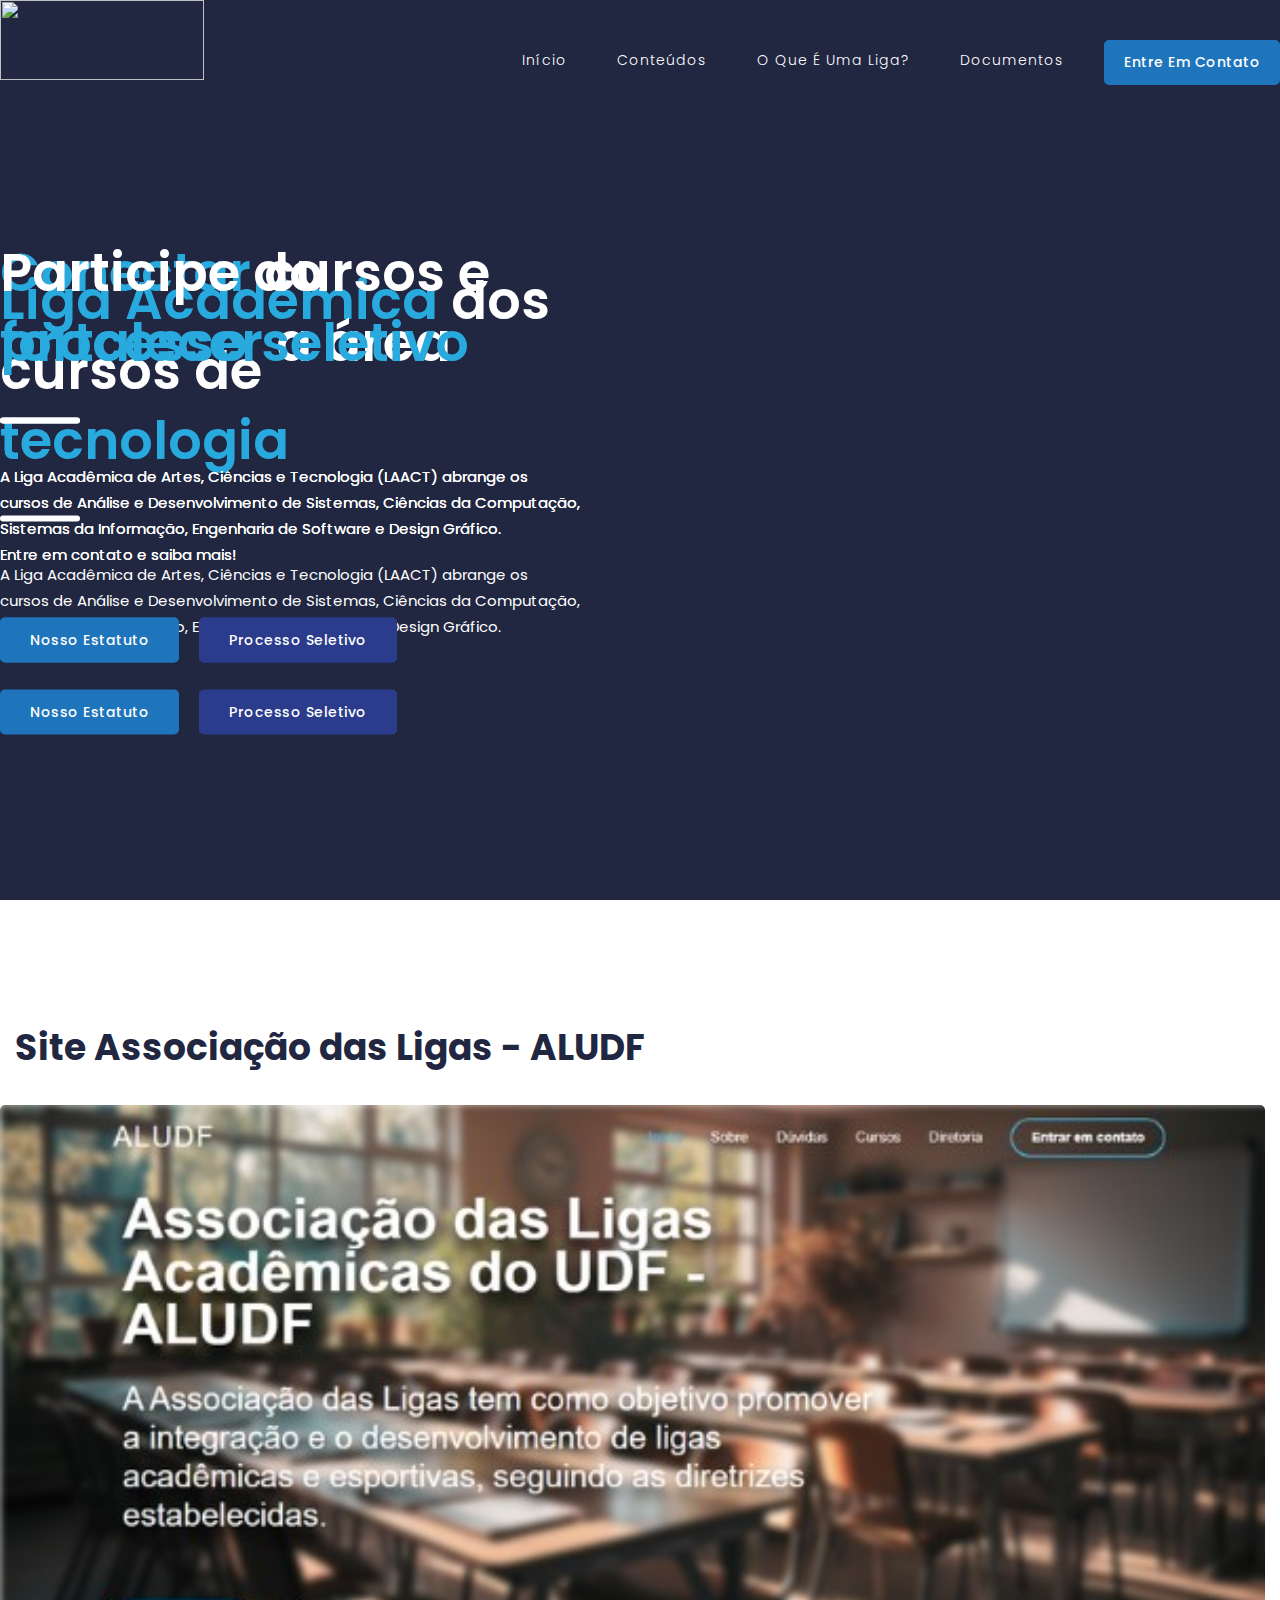
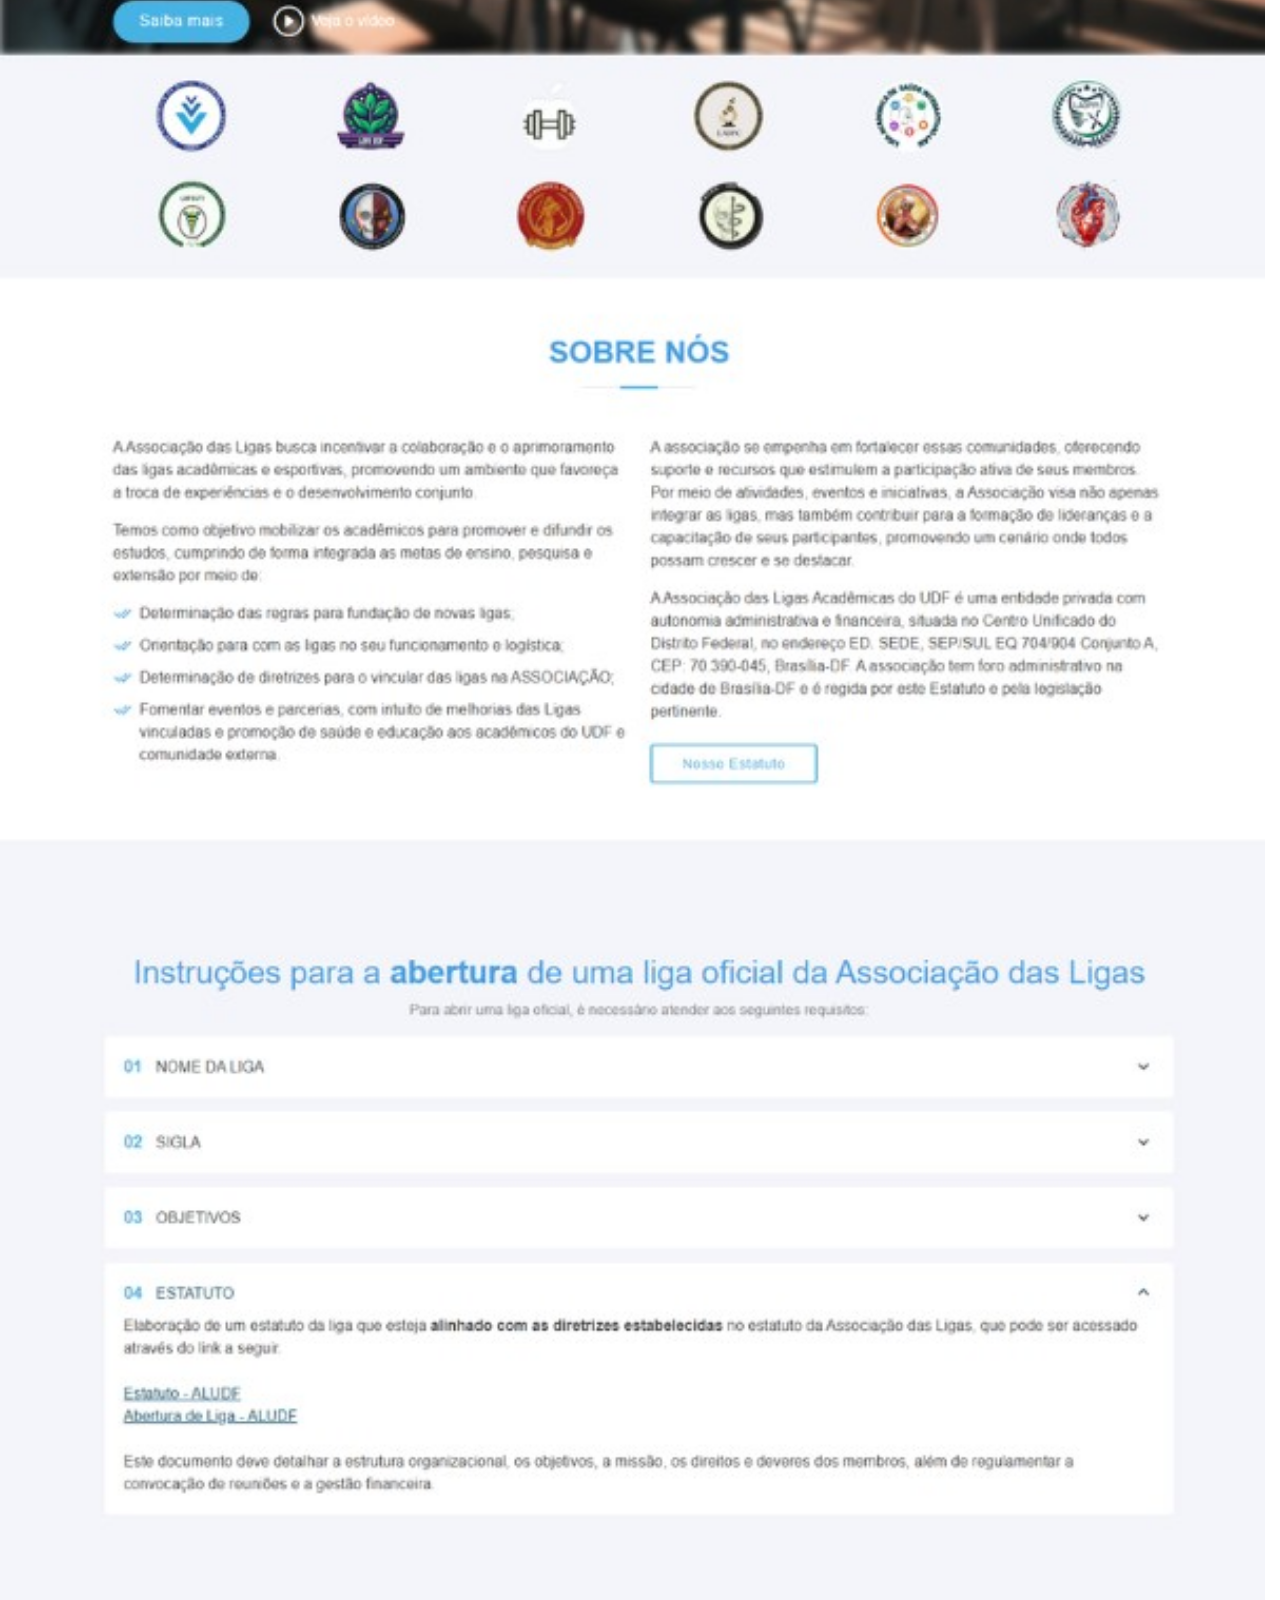
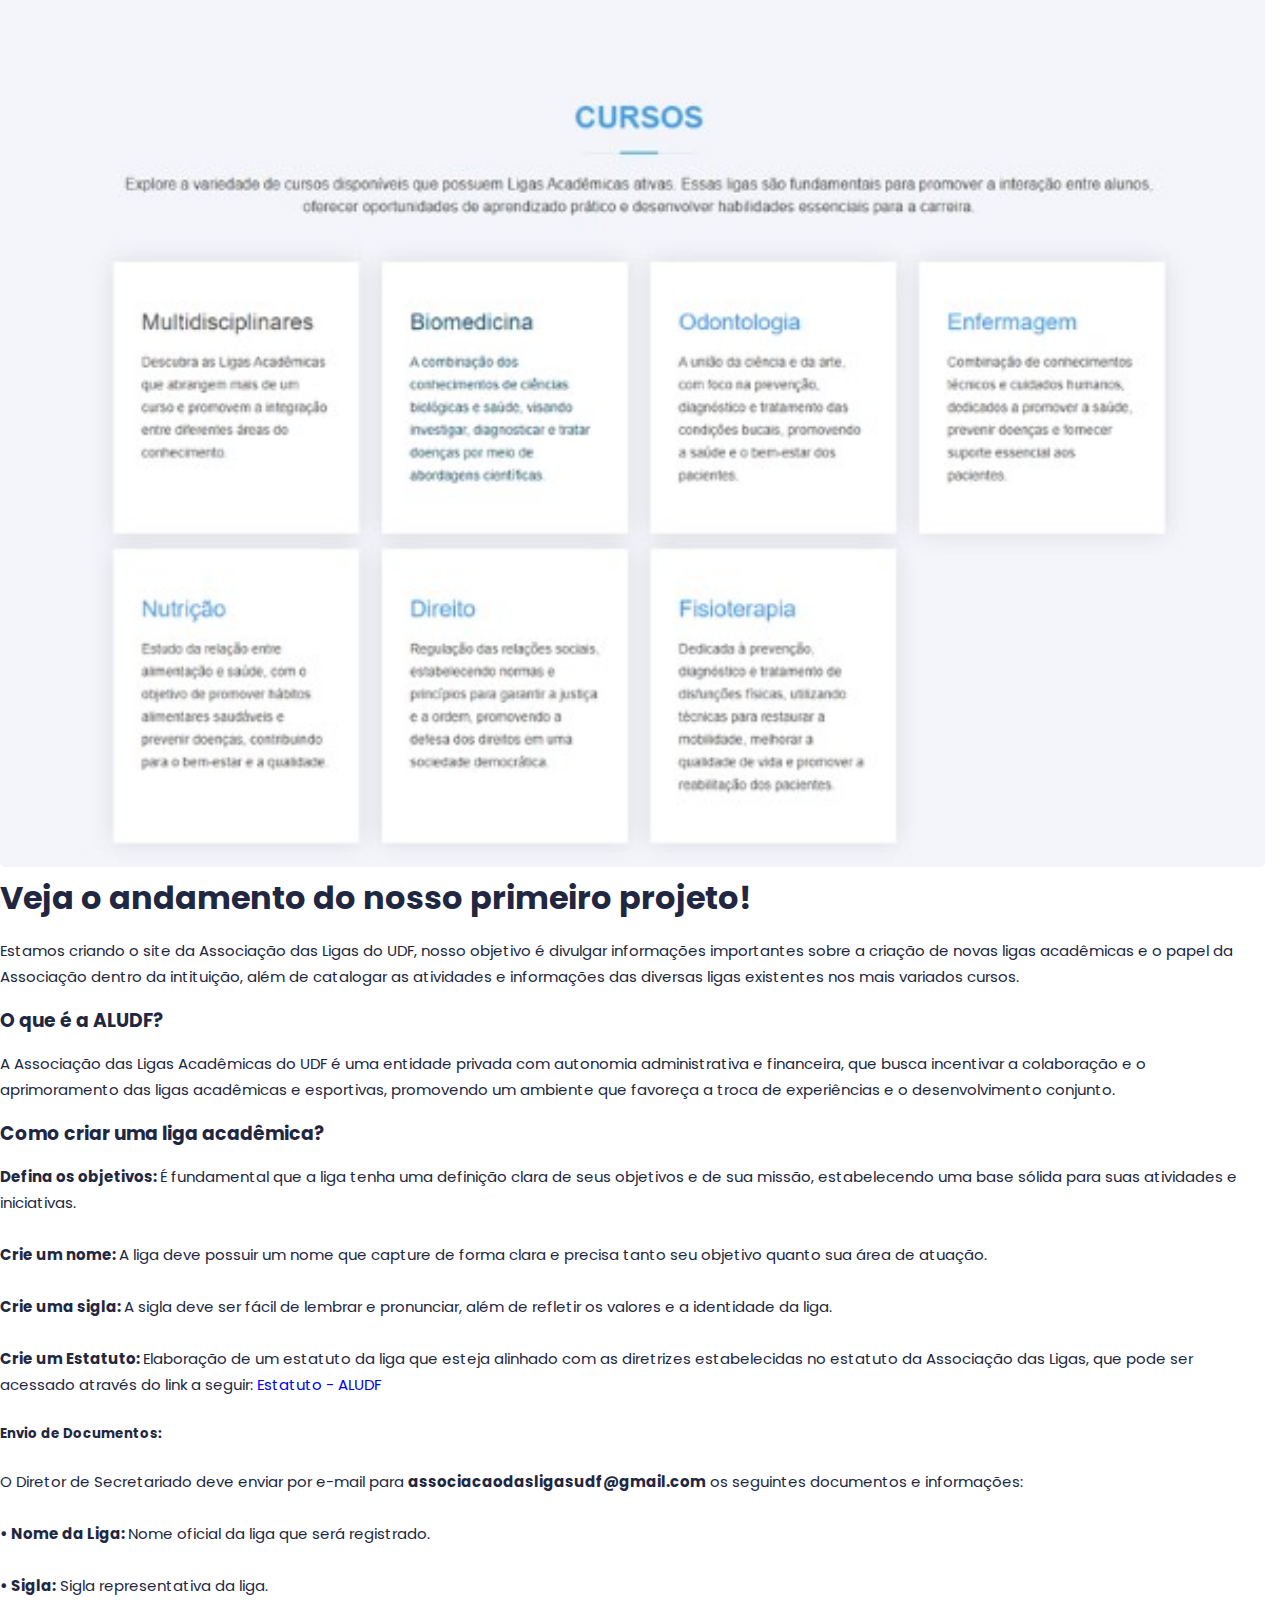
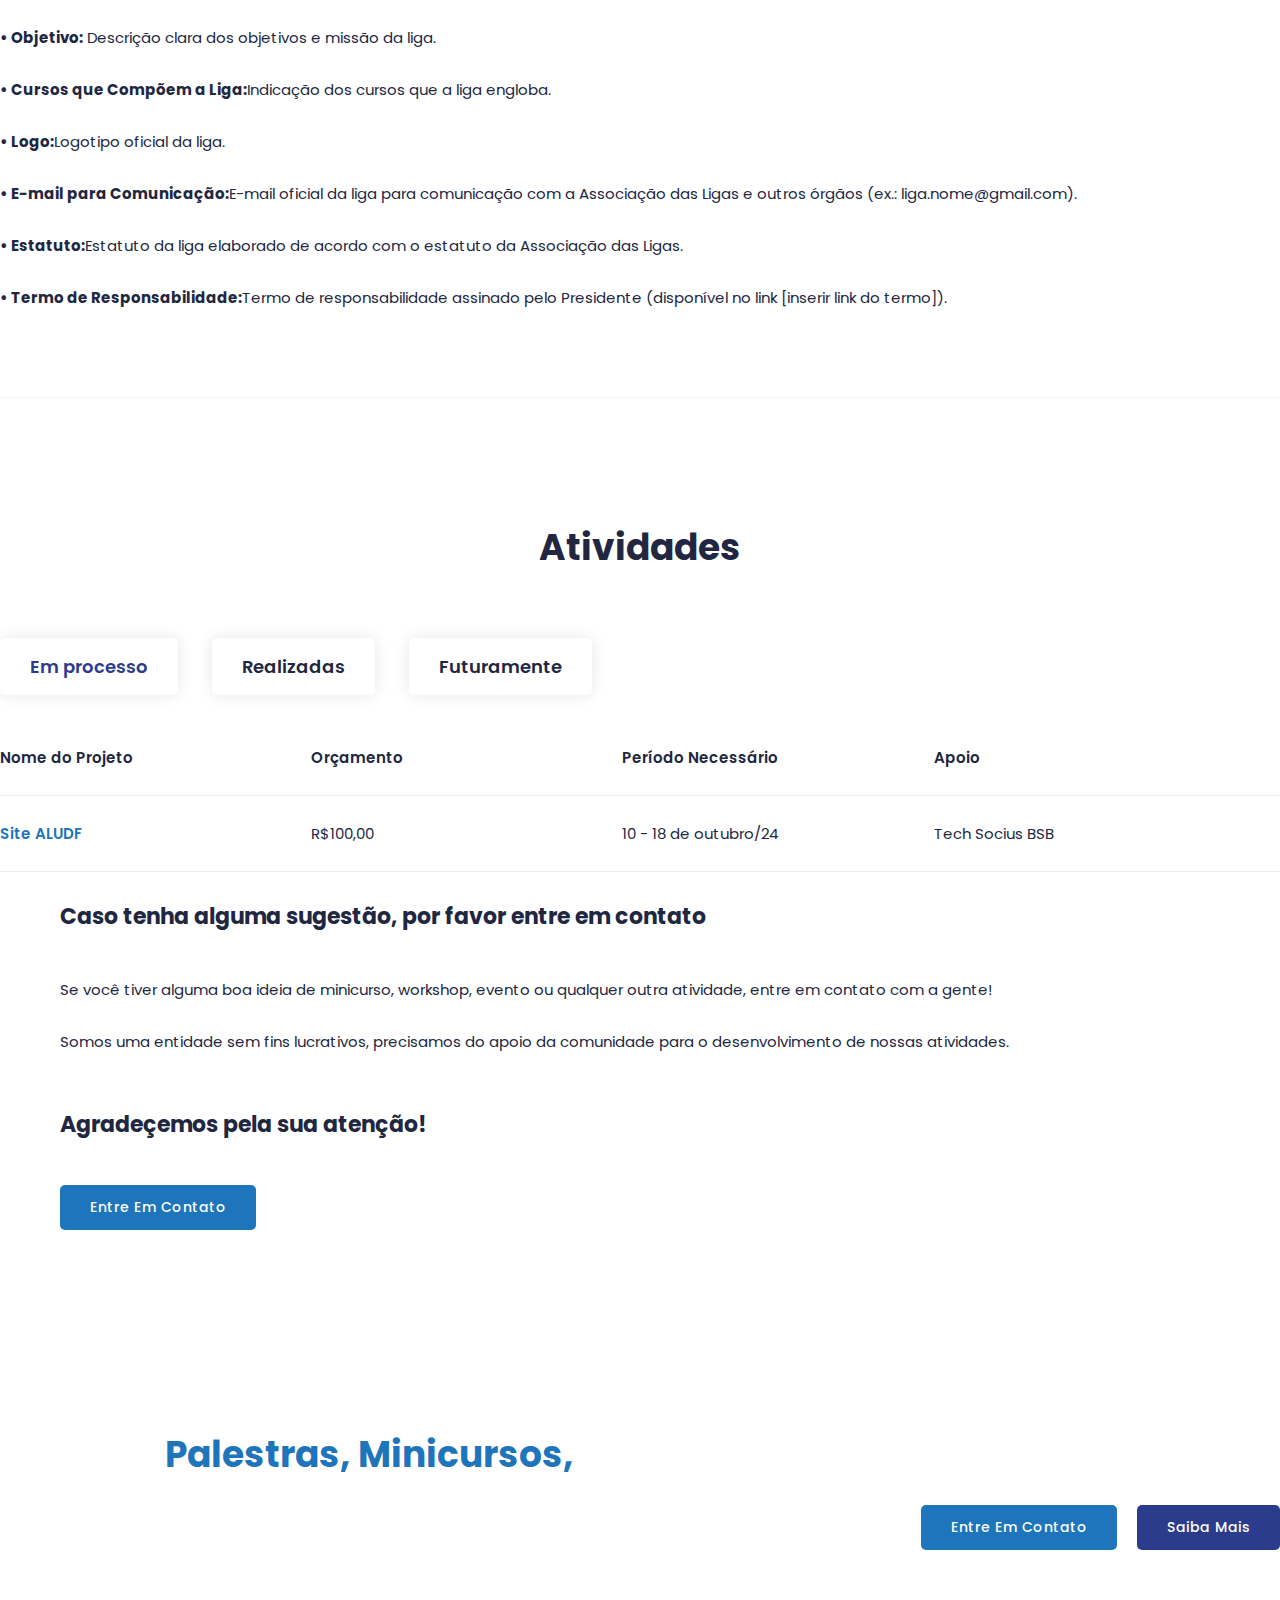
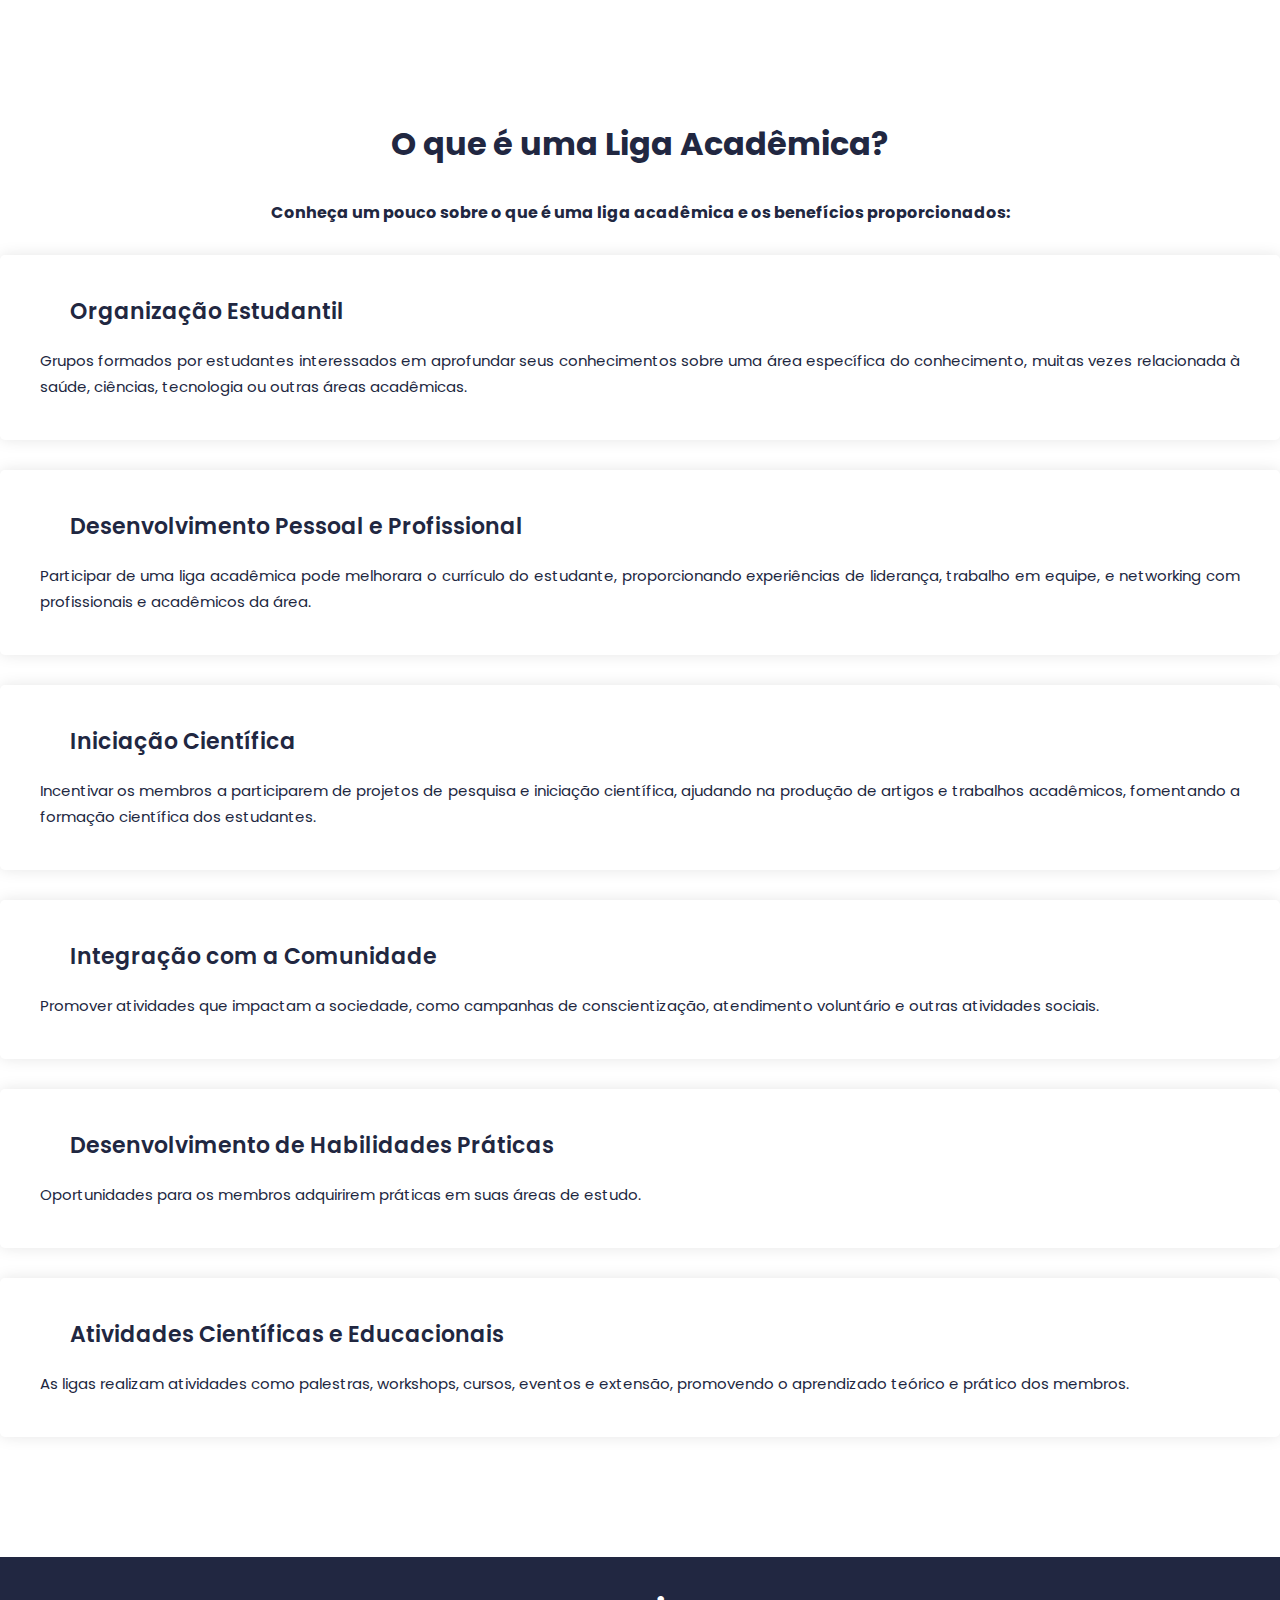
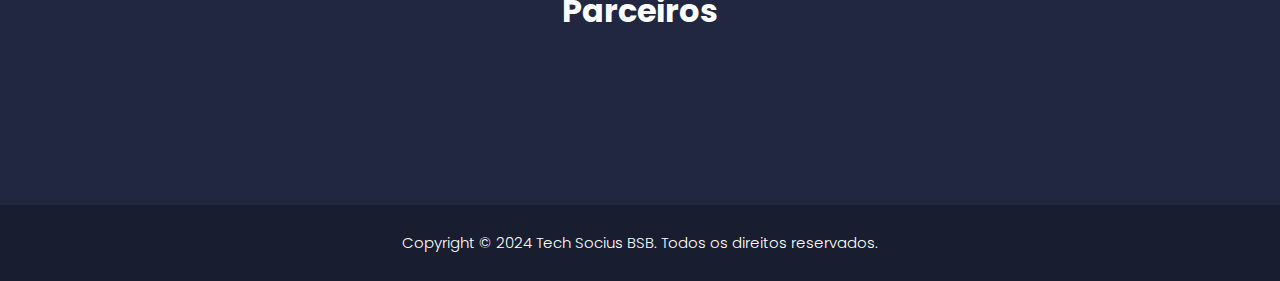
==== commit bca65825: "v2.5 atualização" ====
--- a/index.html
+++ b/index.html
@@ -159,21 +159,43 @@
         <div class="col-lg-12">
           <div class="service-item">
             <div class="row">
+              <div class="col-lg-12 align-self-center">
+                <div class="right-text-content">
+                  <h4>Site Associação das Ligas - ALUDF</h4>
+                </div>
+              </div>
               <div class="col-lg-6">
                 <div class="left-image">
                   <img src="assets/images/service-image-04.jpg" alt="">
                 </div>
               </div>
-              <div class="col-lg-6 align-self-center">
-                <div class="right-text-content">
-                  <h4>Faça sua inscrição agora mesmo!</h4>
-                  <p>Não perca mais tempo! Faça sua inscrição agora mesmo e garanta sua vaga na nossa Liga Acadêmica de Tecnologia.</p>
-                  <div class="green-button">
-                    <a style="margin-top: 2rem; background-color: green;" target="_blank" href="https://docs.google.com/forms/d/e/1FAIpQLSdGBt7zxufjc1_PeXUAH6XJ-85ajltMJMCtHVXp-qPYtG_R6w/viewform?usp=sf_link">Questionários</a>
-                  </div>
-                  <div class="orange-button">
-                    <a style="margin-top: 2rem;" target="_blank" href="files/Processo Seletivo - LAACT.pdf">Edital do Processo Seletivo</a>
-                  </div>
+              <div class="col-lg-6 align-self-top">
+                <div class="left-text-content">
+                  <h1 style="margin: 0rem 0 1rem 0;">Veja o andamento do nosso primeiro projeto!</h1>
+                  <p>Estamos criando o site da Associação das Ligas do UDF, nosso objetivo é divulgar informações importantes sobre a criação de novas ligas acadêmicas e o papel da Associação dentro da intituição, além de catalogar as atividades e informações das diversas ligas existentes nos mais variados cursos.
+                  </p>
+                  <h3 style="margin: 1rem 0 1rem 0;">O que é a ALUDF?</h3>
+                  <p>
+                    A Associação das Ligas Acadêmicas do UDF é uma entidade privada com autonomia administrativa e financeira, que busca incentivar a colaboração e o aprimoramento das ligas acadêmicas e esportivas, promovendo um ambiente que favoreça a troca de experiências e o desenvolvimento conjunto.
+                  </p>
+                  <h3 style="margin: 1rem 0 1rem 0;">Como criar uma liga acadêmica?</h3>
+                  <p>
+                    <strong>Defina os objetivos: </strong>É fundamental que a liga tenha uma definição clara de seus objetivos e de sua missão, estabelecendo uma base sólida para suas atividades e iniciativas. <br><br>
+                    <strong>Crie um nome: </strong>A liga deve possuir um nome que capture de forma clara e precisa tanto seu objetivo quanto sua área de atuação. <br><br>
+                    <strong>Crie uma sigla: </strong>A sigla deve ser fácil de lembrar e pronunciar, além de refletir os valores e a identidade da liga. <br><br>
+                    <strong>Crie um Estatuto: </strong>Elaboração de um estatuto da liga que esteja alinhado com as diretrizes estabelecidas no estatuto da Associação das Ligas, que pode ser acessado através do link a seguir: <a href="https://drive.google.com/file/d/15tMYmkk3hkgXC2aKCUtoxnE9pVNpMpHo/view">Estatuto - ALUDF</a> <br><br>
+                    <h5>Envio de Documentos: </h5><br>
+                    <p>
+                      O Diretor de Secretariado deve enviar por e-mail para <strong>associacaodasligasudf@gmail.com</strong> os seguintes documentos e informações: <br><br>
+                      <strong>&bull; Nome da Liga: </strong>Nome oficial da liga que será registrado. <br><br>
+                      <strong>&bull; Sigla:</strong> Sigla representativa da liga. <br><br>
+                      <strong>&bull; Objetivo:</strong> Descrição clara dos objetivos e missão da liga. <br><br>
+                      <strong>&bull; Cursos que Compõem a Liga:</strong>Indicação dos cursos que a liga engloba. <br><br>
+                      <strong>&bull; Logo:</strong>Logotipo oficial da liga. <br><br>
+                      <strong>&bull; E-mail para Comunicação:</strong>E-mail oficial da liga para comunicação com a Associação das Ligas e outros órgãos (ex.: liga.nome@gmail.com). <br><br>
+                      <strong>&bull; Estatuto:</strong>Estatuto da liga elaborado de acordo com o estatuto da Associação das Ligas. <br><br>
+                      <strong>&bull; Termo de Responsabilidade:</strong>Termo de responsabilidade assinado pelo Presidente (disponível no link [inserir link do termo]). <br><br>
+                    </p>
                 </div>
               </div>
             </div>
@@ -226,8 +248,8 @@
       <div class="row">
         <div class="col-lg-6 offset-lg-3">
           <div class="section-heading">
-            <h6>APENAS EXEMPLOS!</h6>
-            <h4>atividades realizadas</h4>
+            <h6></h6>
+            <h4>atividades</h4>
           </div>
         </div>
         <div class="col-lg-8">
@@ -236,9 +258,9 @@
               <div class="row">
                 <div class="col-lg-12">
                   <div class="menu">
-                    <div class="active gradient-border"><span>Minicursos</span></div>
-                    <div class="gradient-border"><span>Palestras</span></div>
-                    <div class="gradient-border"><span>Workshops</span></div>
+                    <div class="active gradient-border"><span>Em processo</span></div>
+                    <div class="gradient-border"><span>Realizadas</span></div>
+                    <div class="gradient-border"><span>Futuramente</span></div>
                   </div>
                 </div>
                 <div class="col-lg-12">
@@ -246,68 +268,32 @@
                     <li class="active">
                       <div>
                         <div class="main-list">
-                          <span class="title">Nome do Curso</span>
+                          <span class="title">Nome do Projeto</span>
                           <span class="title">Orçamento</span>
-                          <span class="title">Período de Necessário</span>
+                          <span class="title">Período Necessário</span>
                           <span class="title">Apoio</span>
                         </div>
                         <div class="list-item">
-                          <span class="item item-title">HTML iniciante</span>
-                          <span class="item">R$200,00</span>
-                          <span class="item">14 - 18 de Set/24</span>
-                          <span class="item">Professor Eliel Cruz</span>
-                        </div>
-                        <div class="list-item">
-                          <span class="item item-title">Fundamentos da Internet</span>
-                          <span class="item">R$250,00</span>
-                          <span class="item">20 - 22 de Set/24</span>
-                          <span class="item">Professor Alex Casañas</span>
-                        </div>
-                        <div class="list-item">
-                          <span class="item item-title">Conceitos do Python</span>
-                          <span class="item">R$150,00</span>
-                          <span class="item">02 - 09 de Out/24</span>
-                          <span class="item">Professora Kerlla Luz</span>
-                        </div>
-                        <div class="list-item last-item">
-                          <span class="item item-title">Conceitos Banco de Dados</span>
-                          <span class="item">R$300,00</span>
-                          <span class="item">04 - 12 de Out/24</span>
-                          <span class="item">Professor Francisco Assis</span>
+                          <span class="item item-title">Site ALUDF</span>
+                          <span class="item">R$100,00</span>
+                          <span class="item">10 - 18 de outubro/24</span>
+                          <span class="item">Tech Socius BSB</span>
                         </div>
                       </div>
                     </li>
                     <li>
                       <div>
                         <div class="main-list">
-                          <span class="title">Participante</span>
+                          <span class="title">Nome do Projeto</span>
                           <span class="title">Orçamento</span>
-                          <span class="title">Data</span>
-                          <span class="title">Local</span>
+                          <span class="title">Período Necessário</span>
+                          <span class="title">Apoio</span>
                         </div>
                         <div class="list-item">
-                          <span class="item item-title">Bil Gates</span>
-                          <span class="item">20 milhões</span>
-                          <span class="item">22 de Out/24</span>
-                          <span class="item">Auditório</span>
-                        </div>
-                        <div class="list-item">
-                          <span class="item item-title">Steve Jobs</span>
-                          <span class="item">30 milhões</span>
-                          <span class="item">14 de Out/24</span>
-                          <span class="item">Lab 06/Sede</span>
-                        </div>
-                        <div class="list-item">
-                          <span class="item item-title">Luciano Huck</span>
-                          <span class="item">R$200.000,00</span>
-                          <span class="item">02 de Mar/25</span>
-                          <span class="item">Sala 305/Sede</span>
-                        </div>
-                        <div class="list-item last-item">
-                          <span class="item item-title">Elon Musk</span>
-                          <span class="item">200 milhões</span>
-                          <span class="item">31 de Mar/25</span>
-                          <span class="item">Sala 22/4R</span>
+                          <span class="item item-title">Site LAACT</span>
+                          <span class="item">R$110,00</span>
+                          <span class="item">11 - 22 de setembro</span>
+                          <span class="item">Tech Socius BSB</span>
                         </div>
                     </li>
                     <li>
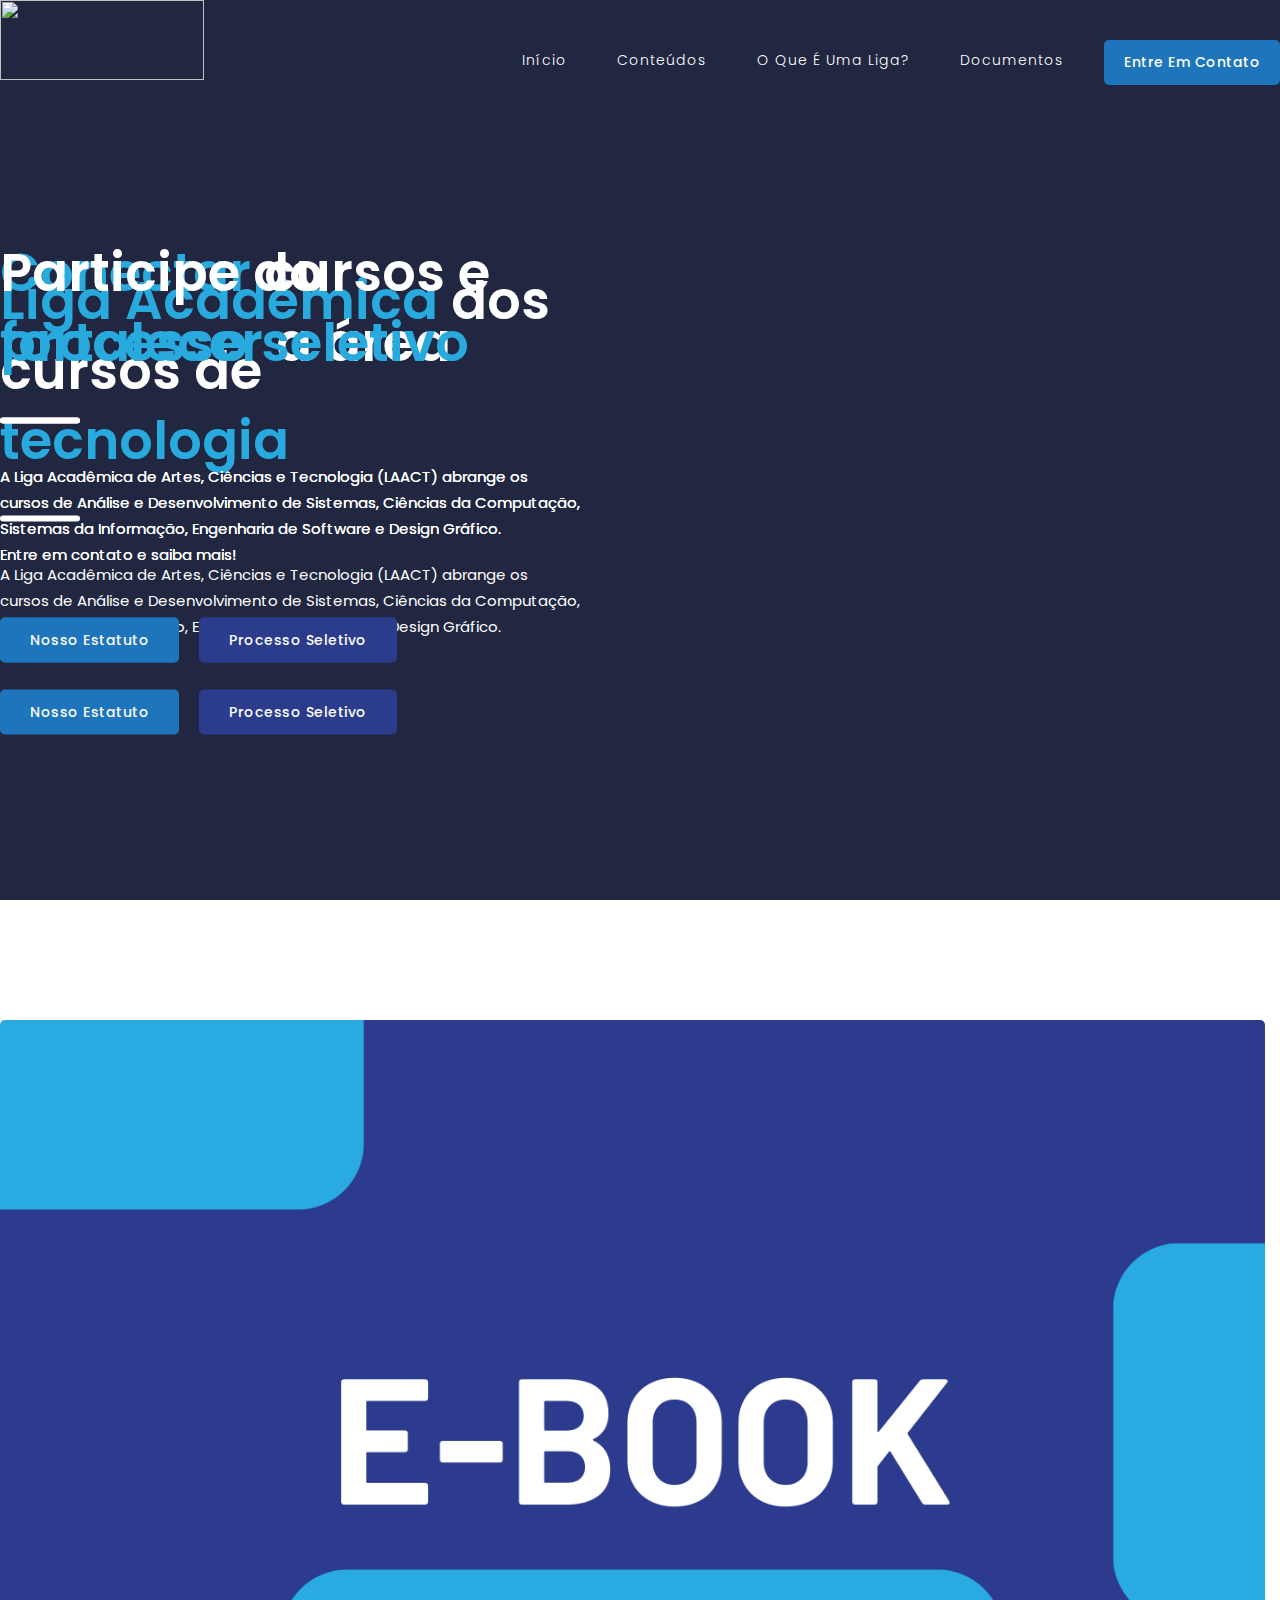
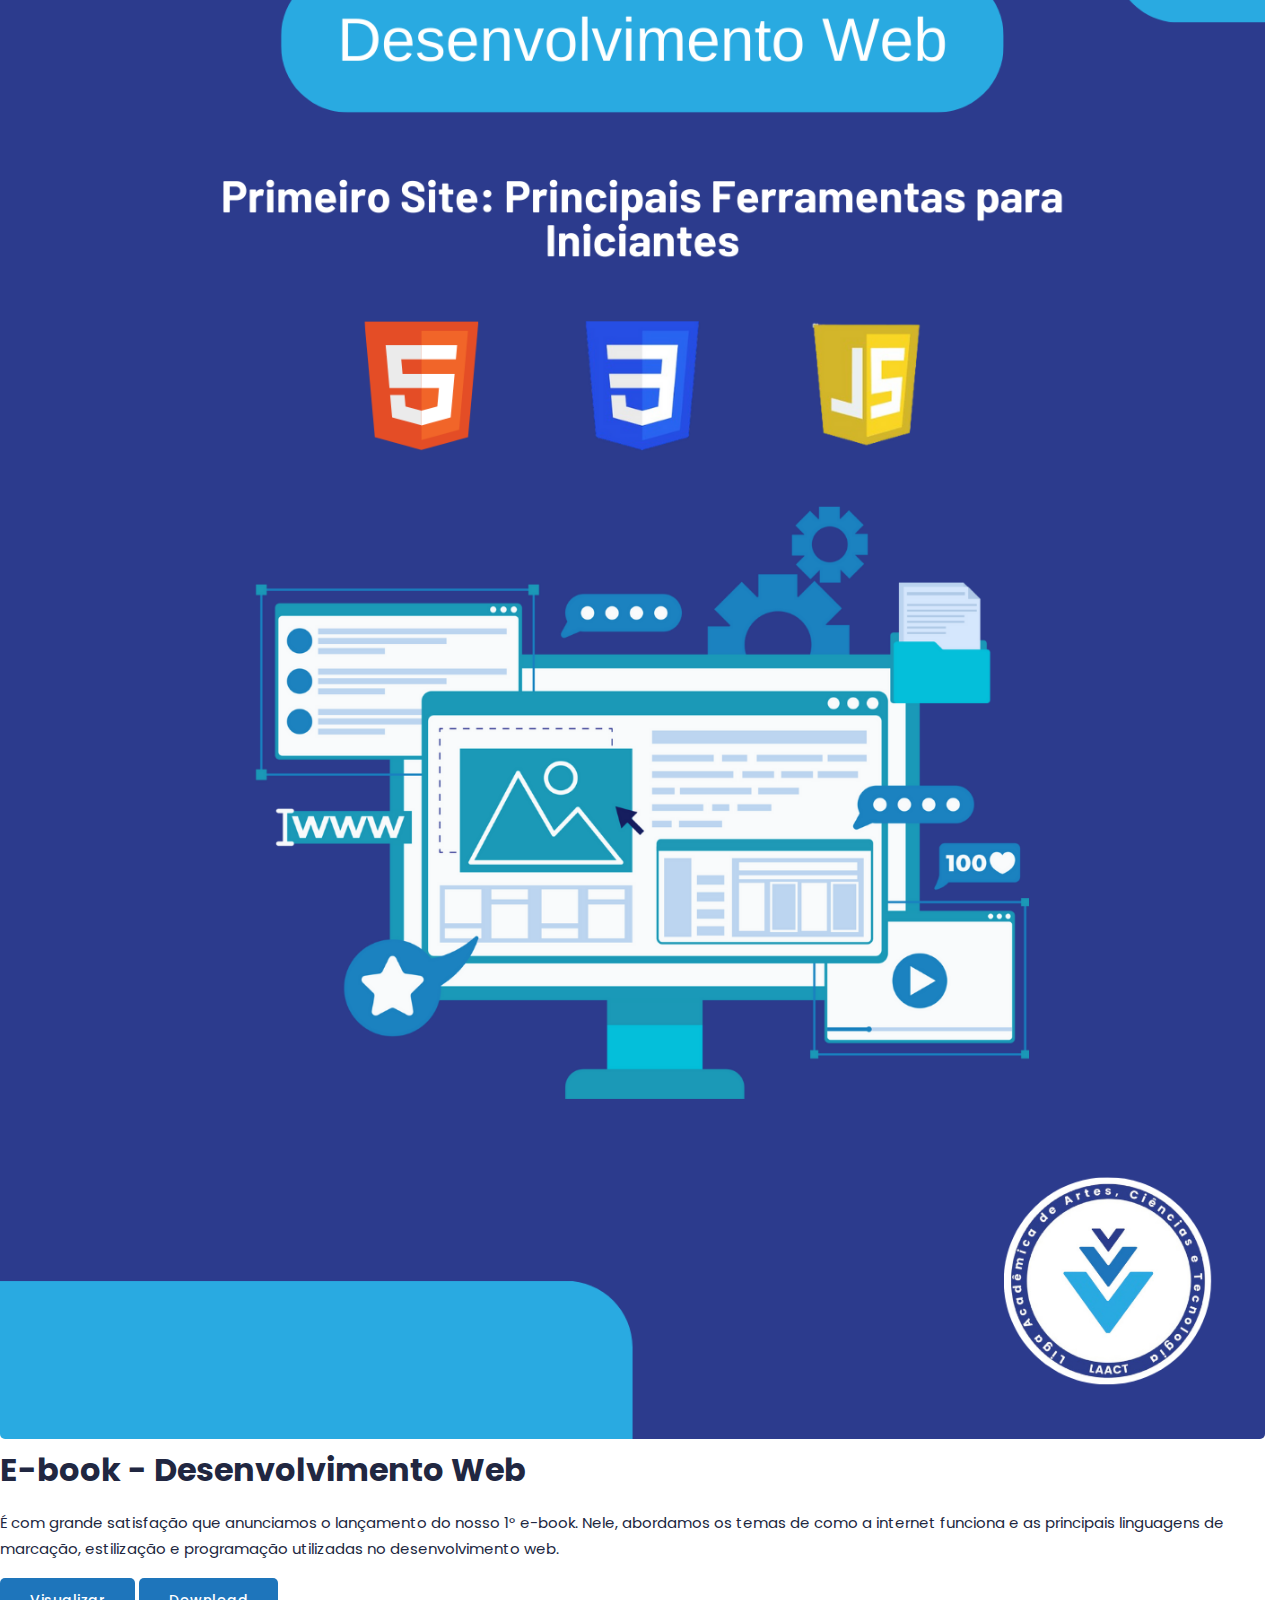
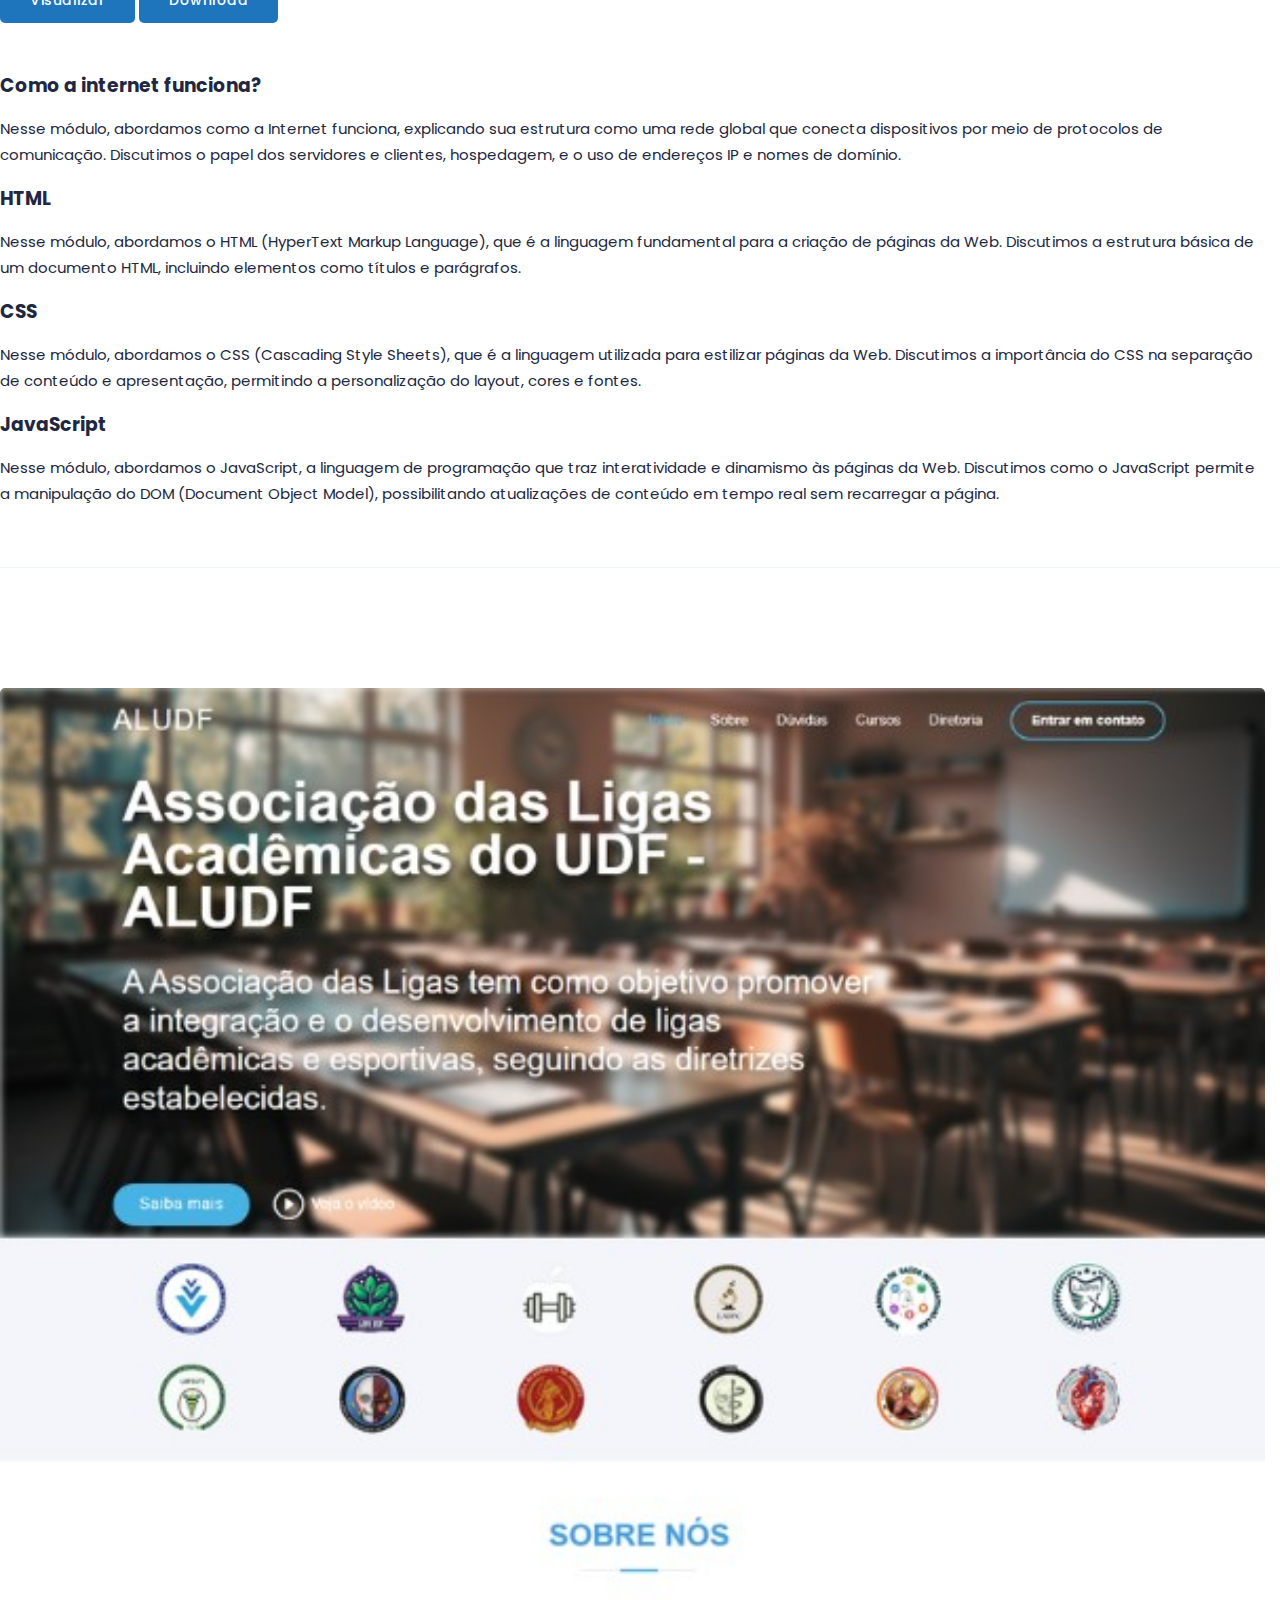
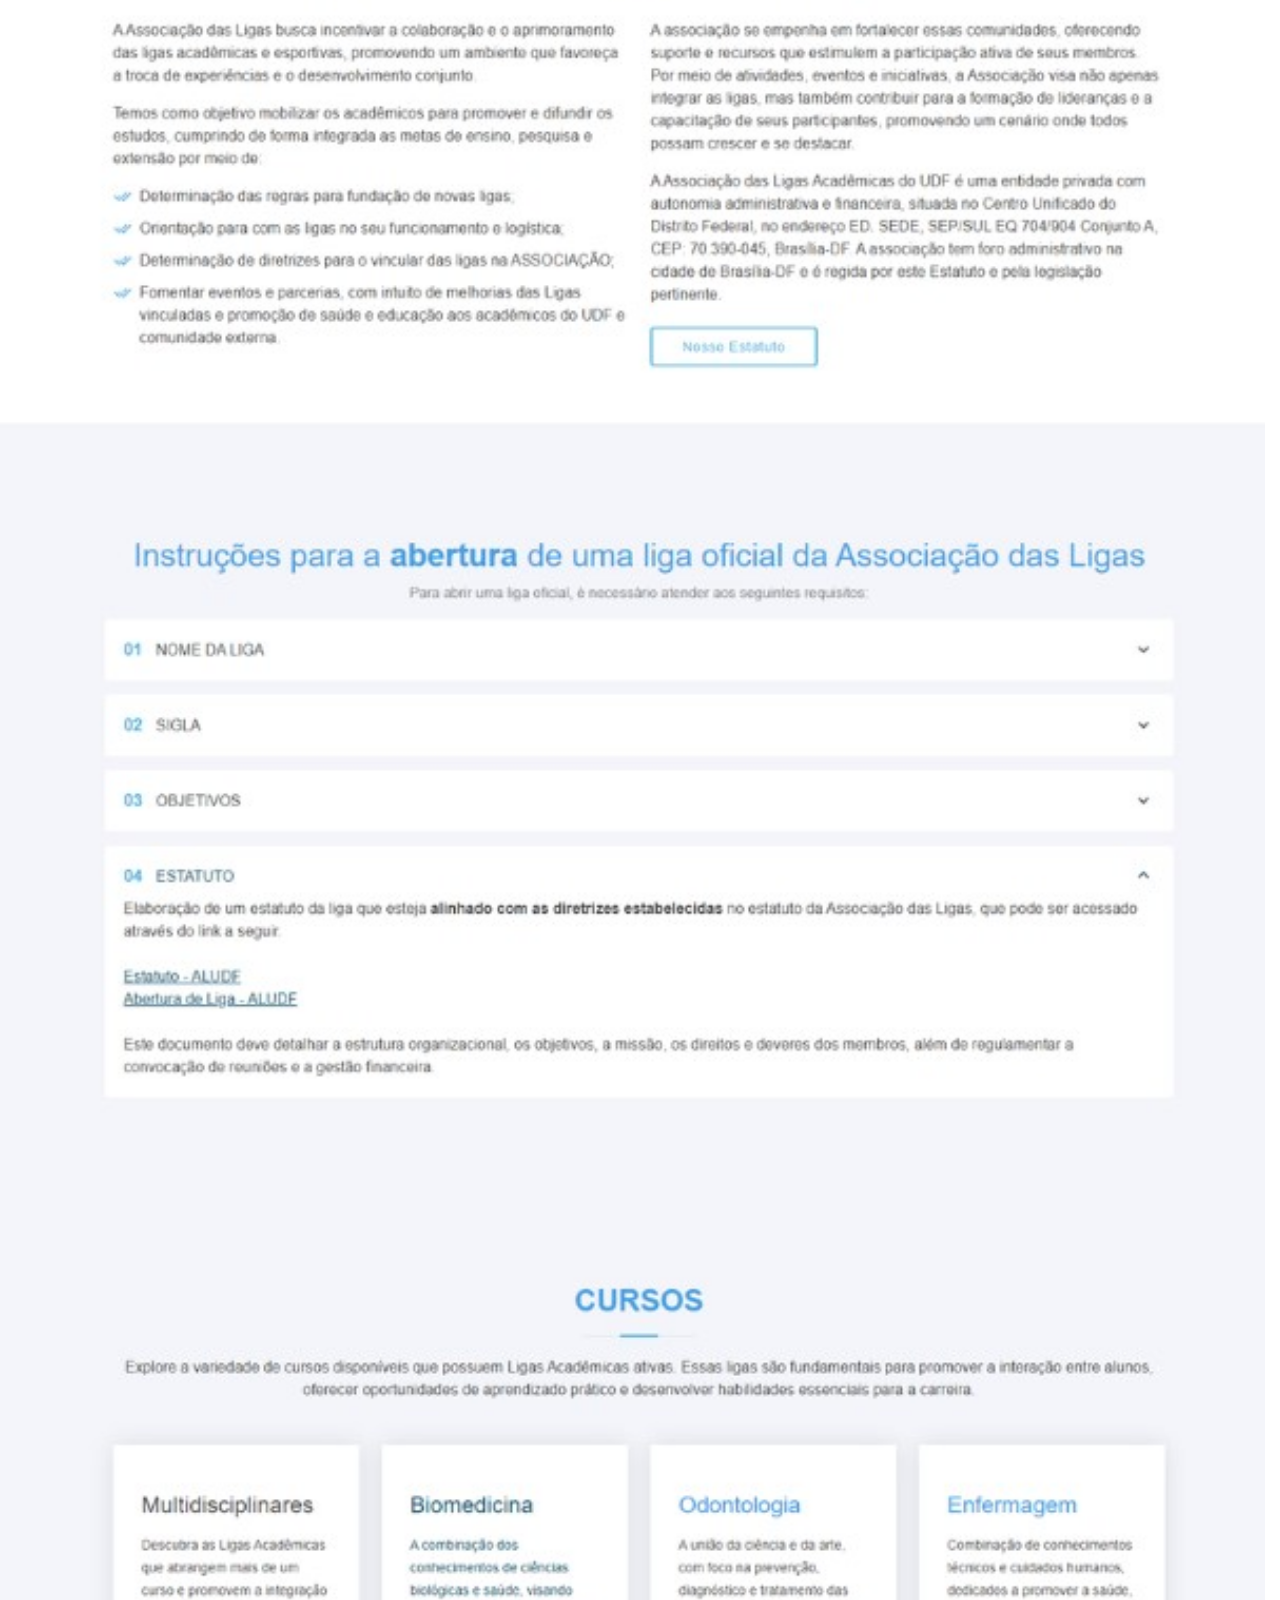
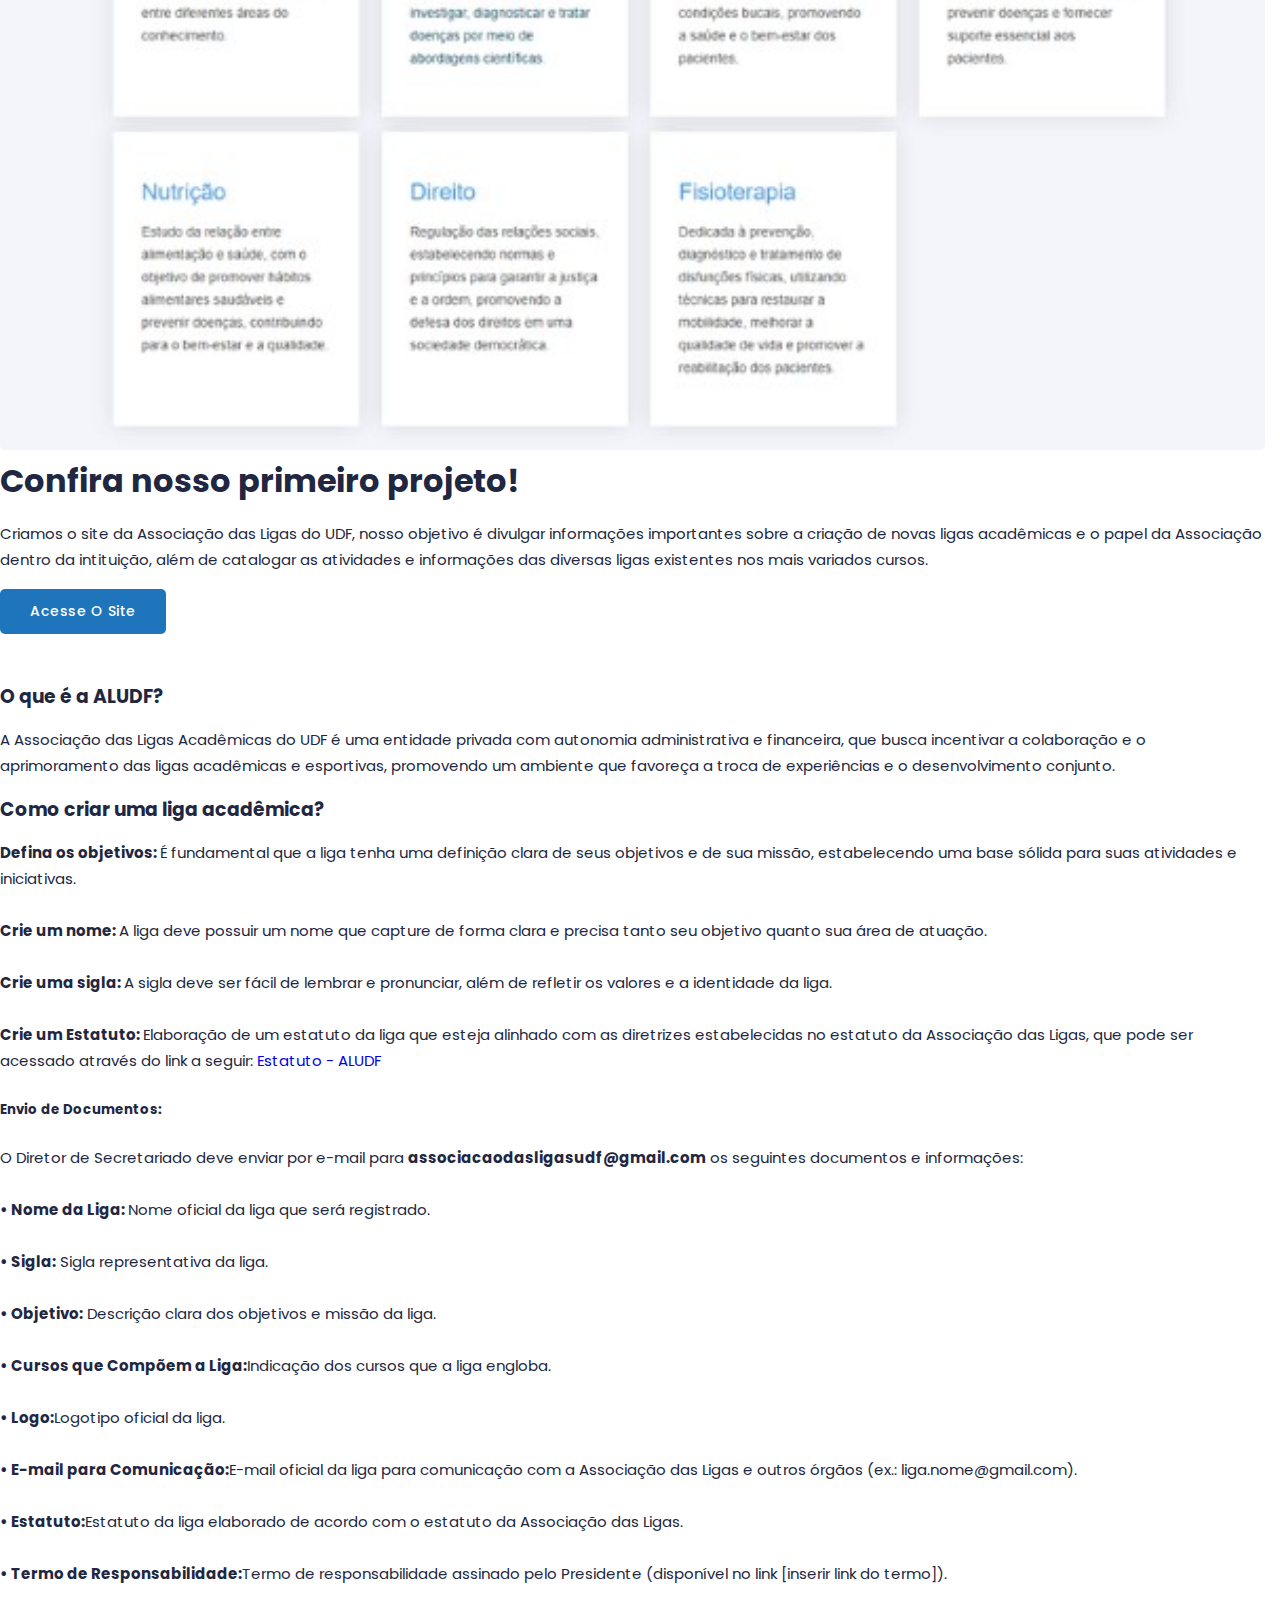
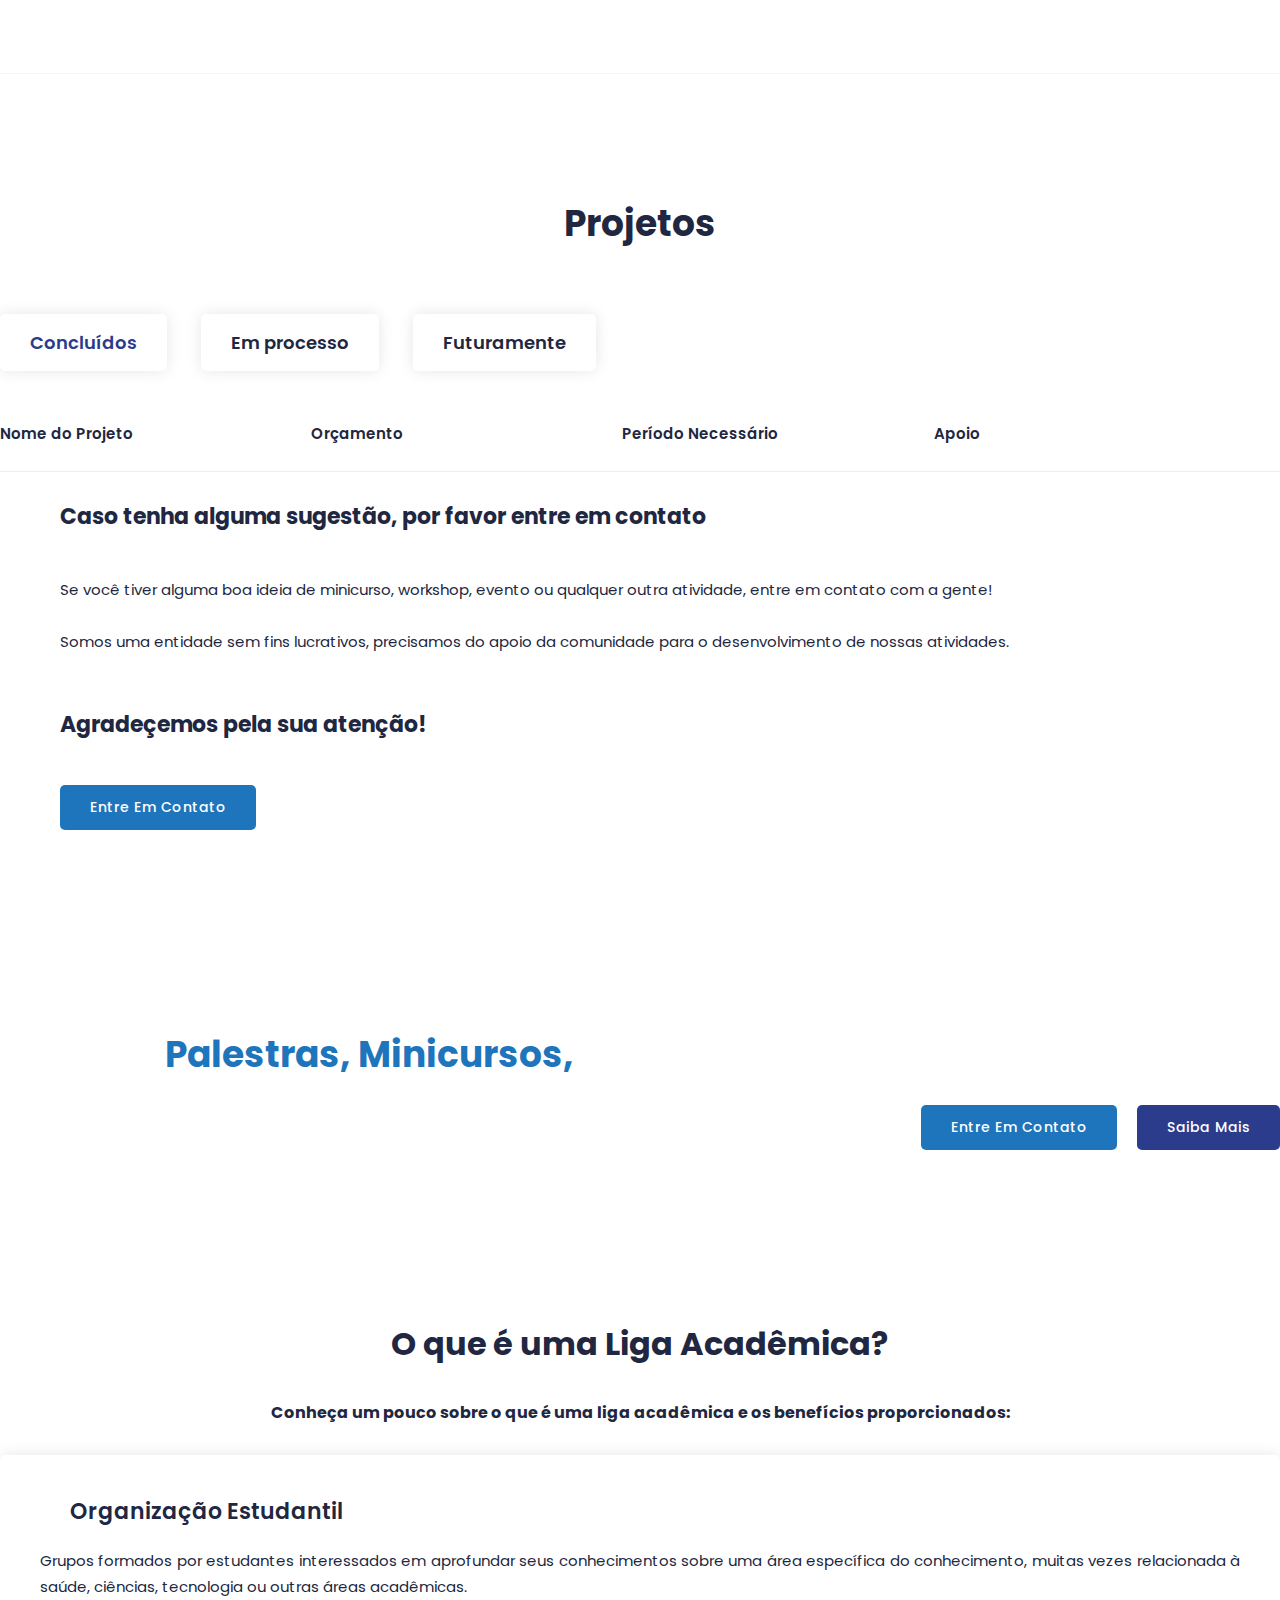
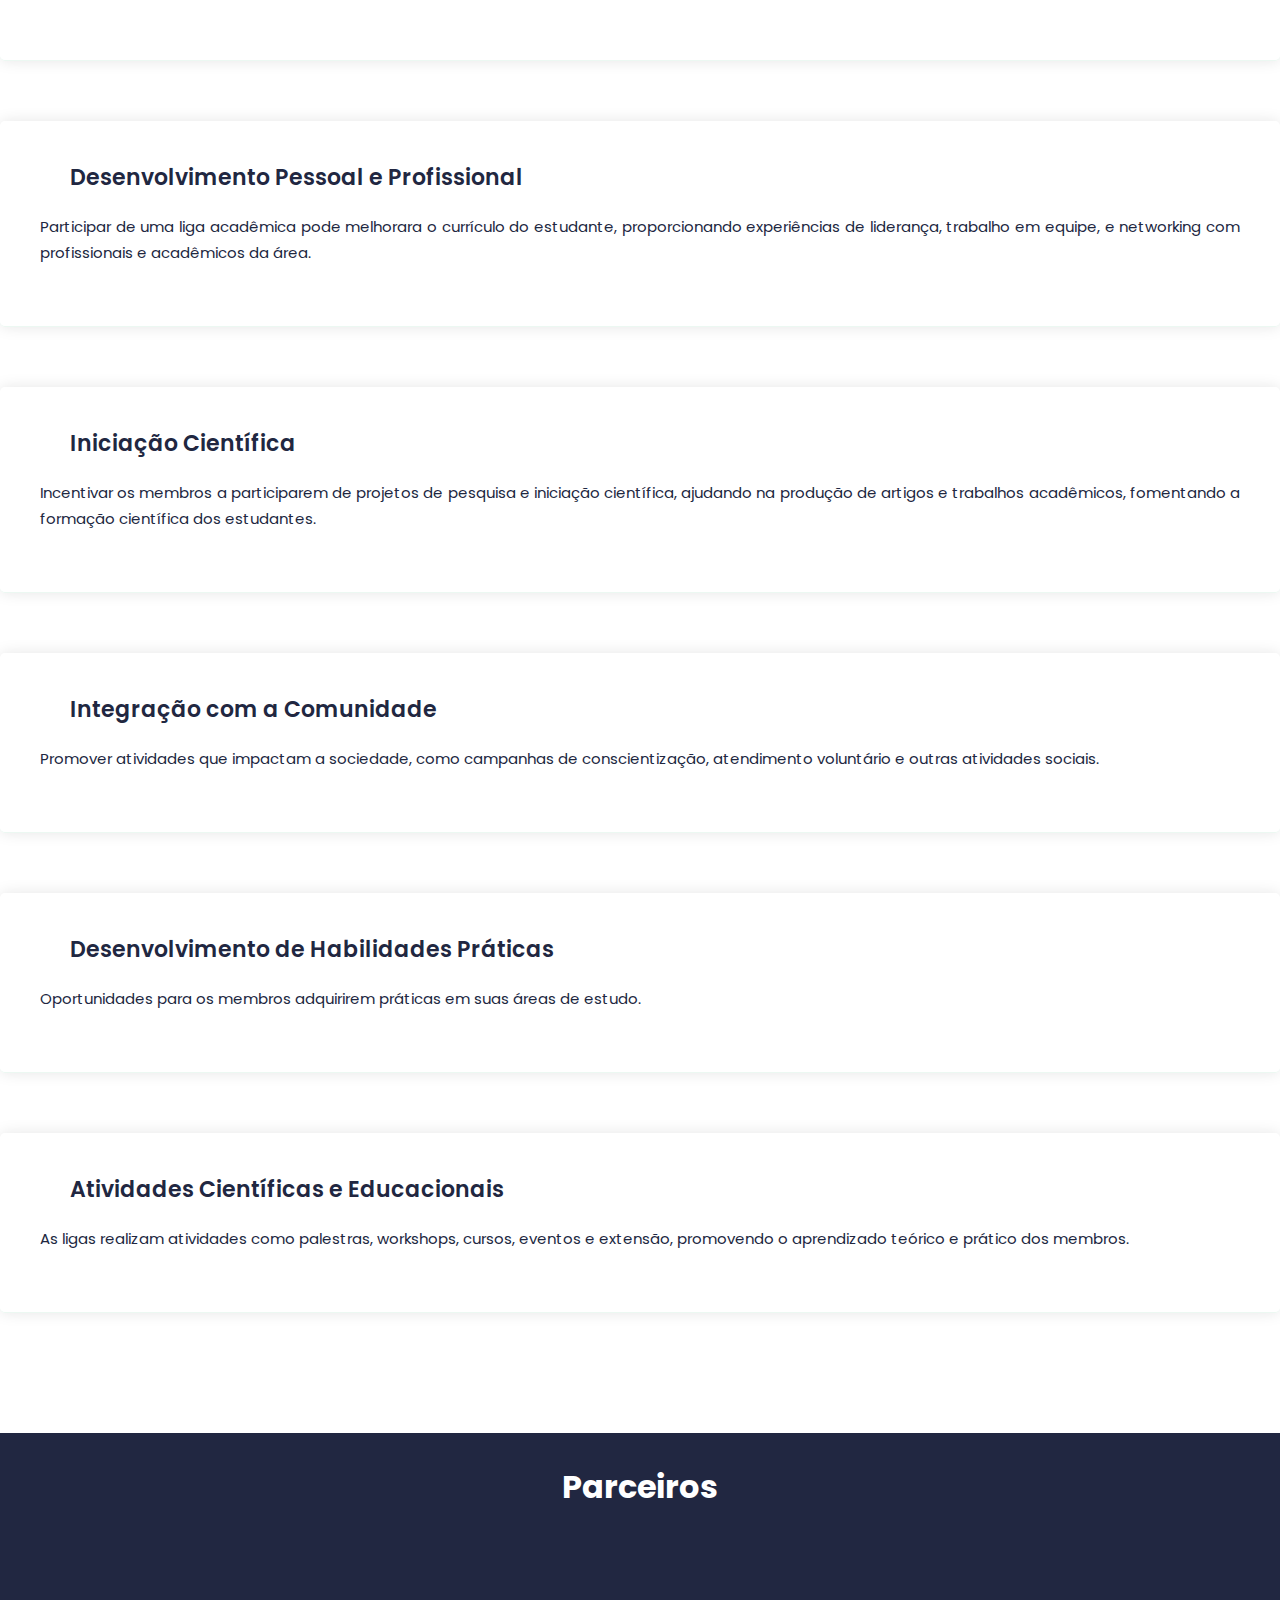
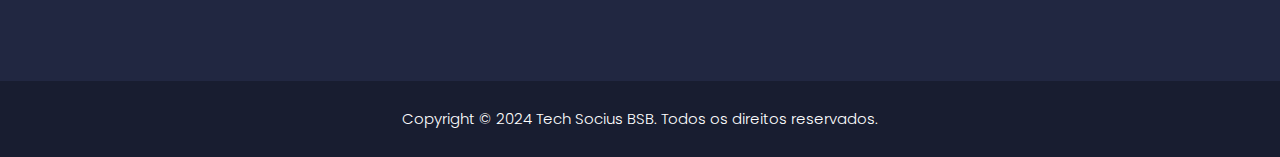
==== commit b5f42184: "v2.6 atualização da página inicial" ====
--- a/index.html
+++ b/index.html
@@ -159,48 +159,82 @@
         <div class="col-lg-12">
           <div class="service-item">
             <div class="row">
-              <div class="col-lg-12 align-self-center">
-                <div class="right-text-content">
-                  <h4>Site Associação das Ligas - ALUDF</h4>
-                </div>
-              </div>
               <div class="col-lg-6">
                 <div class="left-image">
-                  <img src="assets/images/service-image-04.jpg" alt="">
+                  <img src="assets/images/Como criar campanhas de sucesso no marketing digital..png" alt="">
                 </div>
               </div>
               <div class="col-lg-6 align-self-top">
                 <div class="left-text-content">
-                  <h1 style="margin: 0rem 0 1rem 0;">Veja o andamento do nosso primeiro projeto!</h1>
-                  <p>Estamos criando o site da Associação das Ligas do UDF, nosso objetivo é divulgar informações importantes sobre a criação de novas ligas acadêmicas e o papel da Associação dentro da intituição, além de catalogar as atividades e informações das diversas ligas existentes nos mais variados cursos.
+                  <h1 style="margin: 0rem 0 1rem 0;">E-book - Desenvolvimento Web</h1>
+                  <p>É com grande satisfação que anunciamos o lançamento do nosso 1° e-book. Nele, abordamos os temas de como a internet funciona e as principais linguagens de marcação, estilização e programação utilizadas no desenvolvimento web.
                   </p>
-                  <h3 style="margin: 1rem 0 1rem 0;">O que é a ALUDF?</h3>
-                  <p>
-                    A Associação das Ligas Acadêmicas do UDF é uma entidade privada com autonomia administrativa e financeira, que busca incentivar a colaboração e o aprimoramento das ligas acadêmicas e esportivas, promovendo um ambiente que favoreça a troca de experiências e o desenvolvimento conjunto.
-                  </p>
-                  <h3 style="margin: 1rem 0 1rem 0;">Como criar uma liga acadêmica?</h3>
-                  <p>
-                    <strong>Defina os objetivos: </strong>É fundamental que a liga tenha uma definição clara de seus objetivos e de sua missão, estabelecendo uma base sólida para suas atividades e iniciativas. <br><br>
-                    <strong>Crie um nome: </strong>A liga deve possuir um nome que capture de forma clara e precisa tanto seu objetivo quanto sua área de atuação. <br><br>
-                    <strong>Crie uma sigla: </strong>A sigla deve ser fácil de lembrar e pronunciar, além de refletir os valores e a identidade da liga. <br><br>
-                    <strong>Crie um Estatuto: </strong>Elaboração de um estatuto da liga que esteja alinhado com as diretrizes estabelecidas no estatuto da Associação das Ligas, que pode ser acessado através do link a seguir: <a href="https://drive.google.com/file/d/15tMYmkk3hkgXC2aKCUtoxnE9pVNpMpHo/view">Estatuto - ALUDF</a> <br><br>
-                    <h5>Envio de Documentos: </h5><br>
-                    <p>
-                      O Diretor de Secretariado deve enviar por e-mail para <strong>associacaodasligasudf@gmail.com</strong> os seguintes documentos e informações: <br><br>
-                      <strong>&bull; Nome da Liga: </strong>Nome oficial da liga que será registrado. <br><br>
-                      <strong>&bull; Sigla:</strong> Sigla representativa da liga. <br><br>
-                      <strong>&bull; Objetivo:</strong> Descrição clara dos objetivos e missão da liga. <br><br>
-                      <strong>&bull; Cursos que Compõem a Liga:</strong>Indicação dos cursos que a liga engloba. <br><br>
-                      <strong>&bull; Logo:</strong>Logotipo oficial da liga. <br><br>
-                      <strong>&bull; E-mail para Comunicação:</strong>E-mail oficial da liga para comunicação com a Associação das Ligas e outros órgãos (ex.: liga.nome@gmail.com). <br><br>
-                      <strong>&bull; Estatuto:</strong>Estatuto da liga elaborado de acordo com o estatuto da Associação das Ligas. <br><br>
-                      <strong>&bull; Termo de Responsabilidade:</strong>Termo de responsabilidade assinado pelo Presidente (disponível no link [inserir link do termo]). <br><br>
-                    </p>
-                </div>
-              </div>
-            </div>
-          </div>
-        </div>
+                  <div style="margin-top: 1rem;" class="green-button">
+                    <a target="_blank" href="files/Ebook_Desenvolvimento_Web.pdf">Visualizar</a>
+                    <a target="_blank" href="files/Ebook_Desenvolvimento_Web.pdf" download="Ebook_Desenvolvimento_Web">Download</a>
+                  </div>
+
+                  <h3 style="margin: 3rem 0 1rem 0;">Como a internet funciona?</h3>
+                  <p>Nesse módulo, abordamos como a Internet funciona, explicando sua estrutura como uma rede global que conecta dispositivos por meio de protocolos de comunicação. Discutimos o papel dos servidores e clientes, hospedagem, e o uso de endereços IP e nomes de domínio. </p>
+                  <h3 style="margin: 1rem 0 1rem 0;">HTML</h3>
+                  <p>Nesse módulo, abordamos o HTML (HyperText Markup Language), que é a linguagem fundamental para a criação de páginas da Web. Discutimos a estrutura básica de um documento HTML, incluindo elementos como títulos e parágrafos.</p>
+                  <h3 style="margin: 1rem 0 1rem 0;">CSS</h3>
+                  <p>Nesse módulo, abordamos o CSS (Cascading Style Sheets), que é a linguagem utilizada para estilizar páginas da Web. Discutimos a importância do CSS na separação de conteúdo e apresentação, permitindo a personalização do layout, cores e fontes.</p>
+                  <h3 style="margin: 1rem 0 1rem 0;">JavaScript</h3>
+                  <p>Nesse módulo, abordamos o JavaScript, a linguagem de programação que traz interatividade e dinamismo às páginas da Web. Discutimos como o JavaScript permite a manipulação do DOM (Document Object Model), possibilitando atualizações de conteúdo em tempo real sem recarregar a página. </p>
+                </div>
+              </div>
+            </div>
+          </div>
+        </div>
+        <section class="main-services">
+          <div class="container">
+            <div class="row">
+              <div class="col-lg-12">
+                <div class="service-item">
+                  <div class="row">
+                    <div class="col-lg-6">
+                      <div class="left-image">
+                        <img src="assets/images/service-image-04.jpg" alt="">
+                      </div>
+                    </div>
+                    <div class="col-lg-6 align-self-top">
+                      <div class="left-text-content">
+                        <h1 style="margin: 0rem 0 1rem 0;">Confira nosso primeiro projeto!</h1>
+                        <p>Criamos o site da Associação das Ligas do UDF, nosso objetivo é divulgar informações importantes sobre a criação de novas ligas acadêmicas e o papel da Associação dentro da intituição, além de catalogar as atividades e informações das diversas ligas existentes nos mais variados cursos.
+                        </p>
+
+                        <div style="margin-top: 1rem;" class="green-button">
+                          <a target="_blank" href="https://www.aludf.com">Acesse o site</a>
+                        </div>
+
+                        <h3 style="margin: 3rem 0 1rem 0;">O que é a ALUDF?</h3>
+                        <p>
+                          A Associação das Ligas Acadêmicas do UDF é uma entidade privada com autonomia administrativa e financeira, que busca incentivar a colaboração e o aprimoramento das ligas acadêmicas e esportivas, promovendo um ambiente que favoreça a troca de experiências e o desenvolvimento conjunto.
+                        </p>
+                        <h3 style="margin: 1rem 0 1rem 0;">Como criar uma liga acadêmica?</h3>
+                        <p>
+                          <strong>Defina os objetivos: </strong>É fundamental que a liga tenha uma definição clara de seus objetivos e de sua missão, estabelecendo uma base sólida para suas atividades e iniciativas. <br><br>
+                          <strong>Crie um nome: </strong>A liga deve possuir um nome que capture de forma clara e precisa tanto seu objetivo quanto sua área de atuação. <br><br>
+                          <strong>Crie uma sigla: </strong>A sigla deve ser fácil de lembrar e pronunciar, além de refletir os valores e a identidade da liga. <br><br>
+                          <strong>Crie um Estatuto: </strong>Elaboração de um estatuto da liga que esteja alinhado com as diretrizes estabelecidas no estatuto da Associação das Ligas, que pode ser acessado através do link a seguir: <a href="https://drive.google.com/file/d/15tMYmkk3hkgXC2aKCUtoxnE9pVNpMpHo/view">Estatuto - ALUDF</a> <br><br>
+                          <h5>Envio de Documentos: </h5><br>
+                          <p>
+                            O Diretor de Secretariado deve enviar por e-mail para <strong>associacaodasligasudf@gmail.com</strong> os seguintes documentos e informações: <br><br>
+                            <strong>&bull; Nome da Liga: </strong>Nome oficial da liga que será registrado. <br><br>
+                            <strong>&bull; Sigla:</strong> Sigla representativa da liga. <br><br>
+                            <strong>&bull; Objetivo:</strong> Descrição clara dos objetivos e missão da liga. <br><br>
+                            <strong>&bull; Cursos que Compõem a Liga:</strong>Indicação dos cursos que a liga engloba. <br><br>
+                            <strong>&bull; Logo:</strong>Logotipo oficial da liga. <br><br>
+                            <strong>&bull; E-mail para Comunicação:</strong>E-mail oficial da liga para comunicação com a Associação das Ligas e outros órgãos (ex.: liga.nome@gmail.com). <br><br>
+                            <strong>&bull; Estatuto:</strong>Estatuto da liga elaborado de acordo com o estatuto da Associação das Ligas. <br><br>
+                            <strong>&bull; Termo de Responsabilidade:</strong>Termo de responsabilidade assinado pelo Presidente (disponível no link [inserir link do termo]). <br><br>
+                          </p>
+                      </div>
+                    </div>
+                  </div>
+                </div>
+              </div>
         <!-- <div class="col-lg-12">
           <div class="service-item">
             <div class="row">
@@ -249,7 +283,7 @@
         <div class="col-lg-6 offset-lg-3">
           <div class="section-heading">
             <h6></h6>
-            <h4>atividades</h4>
+            <h4>Projetos</h4>
           </div>
         </div>
         <div class="col-lg-8">
@@ -258,13 +292,41 @@
               <div class="row">
                 <div class="col-lg-12">
                   <div class="menu">
-                    <div class="active gradient-border"><span>Em processo</span></div>
-                    <div class="gradient-border"><span>Realizadas</span></div>
+                    <div class="active gradient-border"><span>Concluídos</span></div>
+                    <div class="gradient-border"><span>Em processo</span></div>
                     <div class="gradient-border"><span>Futuramente</span></div>
                   </div>
                 </div>
                 <div class="col-lg-12">
                   <ul class="nacc">
+                    <li>
+                      <div>
+                        <div class="main-list">
+                          <span class="title">Nome do Projeto</span>
+                          <span class="title">Orçamento</span>
+                          <span class="title">Período Necessário</span>
+                          <span class="title">Apoio</span>
+                        </div>
+                        <div class="list-item">
+                          <span class="item item-title">Site LAACT</span>
+                          <span class="item">R$110,00</span>
+                          <span class="item">11 - 22 de setembro</span>
+                          <span class="item">Tech Socius BSB</span>
+                        </div>
+                        <div class="list-item">
+                          <span class="item item-title">Site ALUDF</span>
+                          <span class="item">R$200,00</span>
+                          <span class="item">10 - 18 de outubro/24</span>
+                          <span class="item">Tech Socius BSB</span>
+                        </div>
+                        <div class="list-item">
+                          <span class="item item-title">E-book - Desenvolvimento Web</span>
+                          <span class="item">R$50,00</span>
+                          <span class="item">10 - 18 de outubro/24</span>
+                          <span class="item">Tech Socius BSB</span>
+                        </div>
+                    </li>
+
                     <li class="active">
                       <div>
                         <div class="main-list">
@@ -273,29 +335,9 @@
                           <span class="title">Período Necessário</span>
                           <span class="title">Apoio</span>
                         </div>
-                        <div class="list-item">
-                          <span class="item item-title">Site ALUDF</span>
-                          <span class="item">R$100,00</span>
-                          <span class="item">10 - 18 de outubro/24</span>
-                          <span class="item">Tech Socius BSB</span>
-                        </div>
                       </div>
                     </li>
-                    <li>
-                      <div>
-                        <div class="main-list">
-                          <span class="title">Nome do Projeto</span>
-                          <span class="title">Orçamento</span>
-                          <span class="title">Período Necessário</span>
-                          <span class="title">Apoio</span>
-                        </div>
-                        <div class="list-item">
-                          <span class="item item-title">Site LAACT</span>
-                          <span class="item">R$110,00</span>
-                          <span class="item">11 - 22 de setembro</span>
-                          <span class="item">Tech Socius BSB</span>
-                        </div>
-                    </li>
+
                     <li>
                       <div>
                         <div class="main-list">
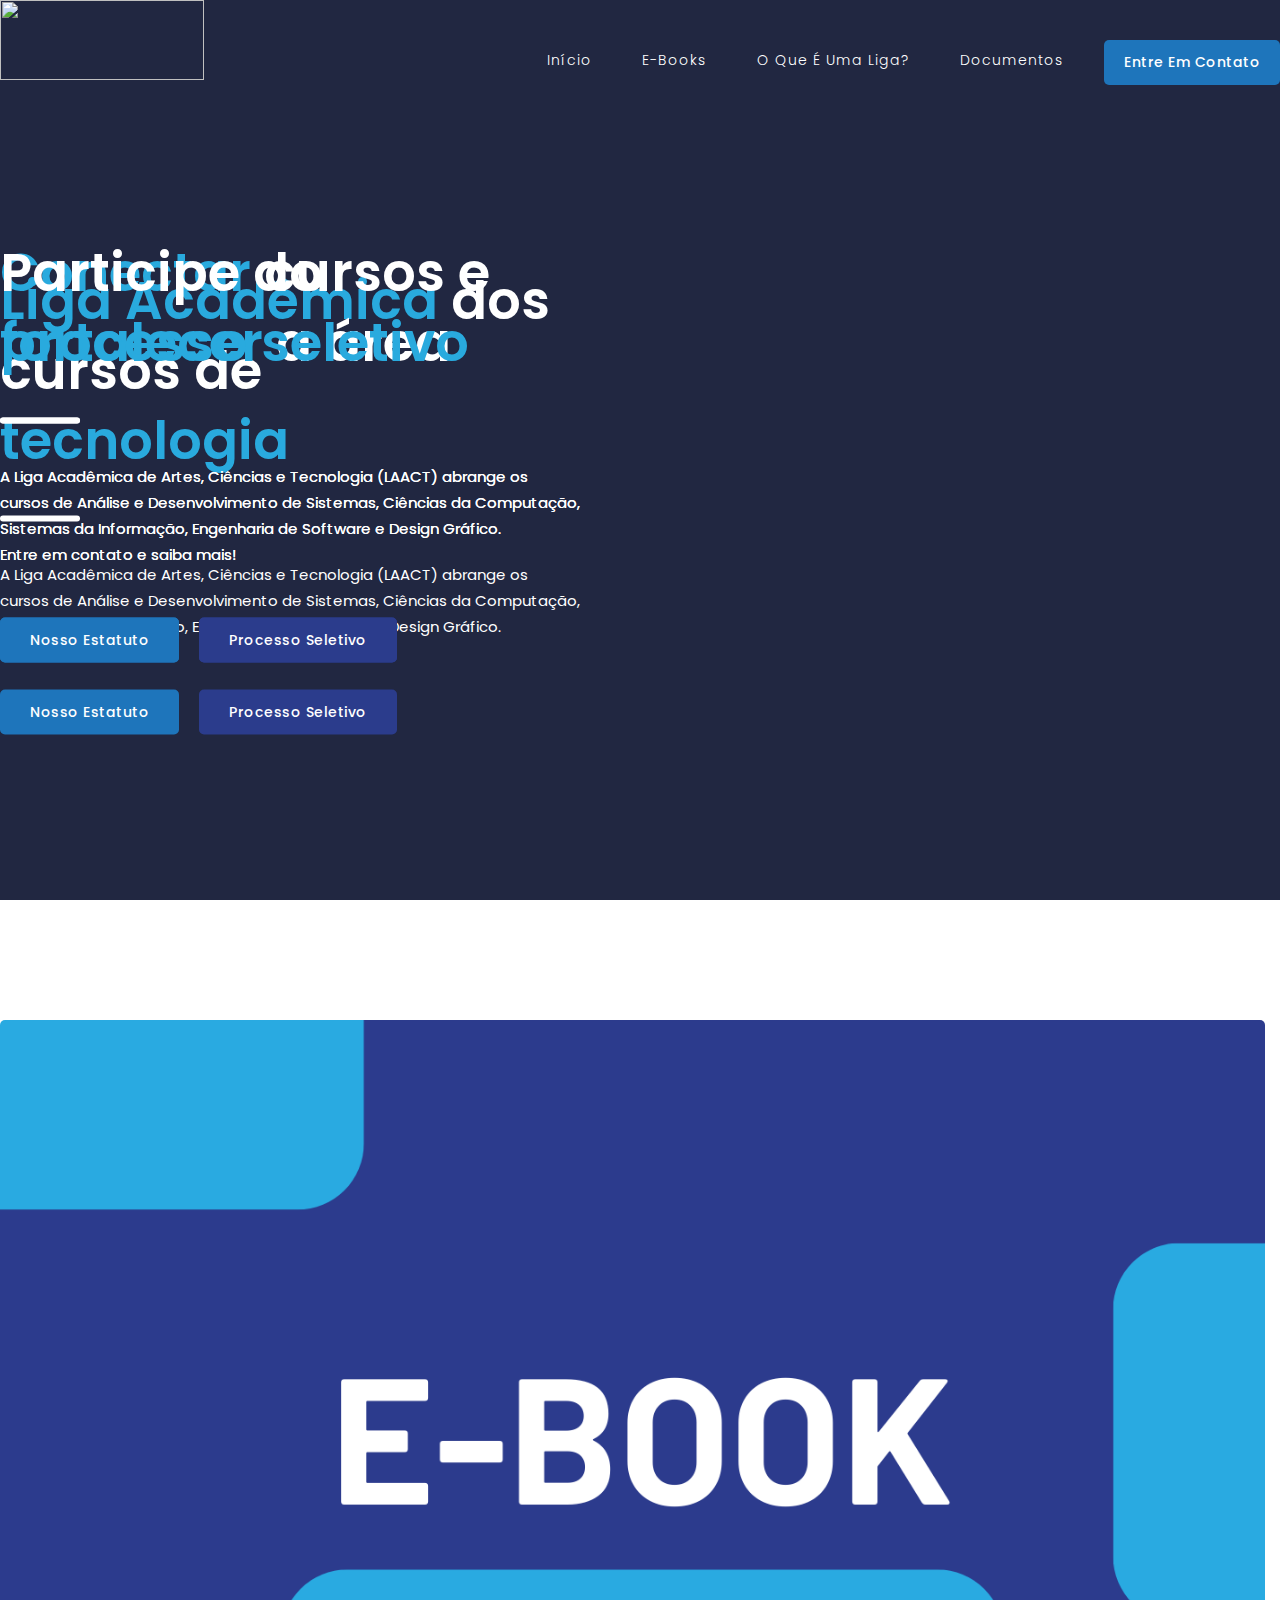
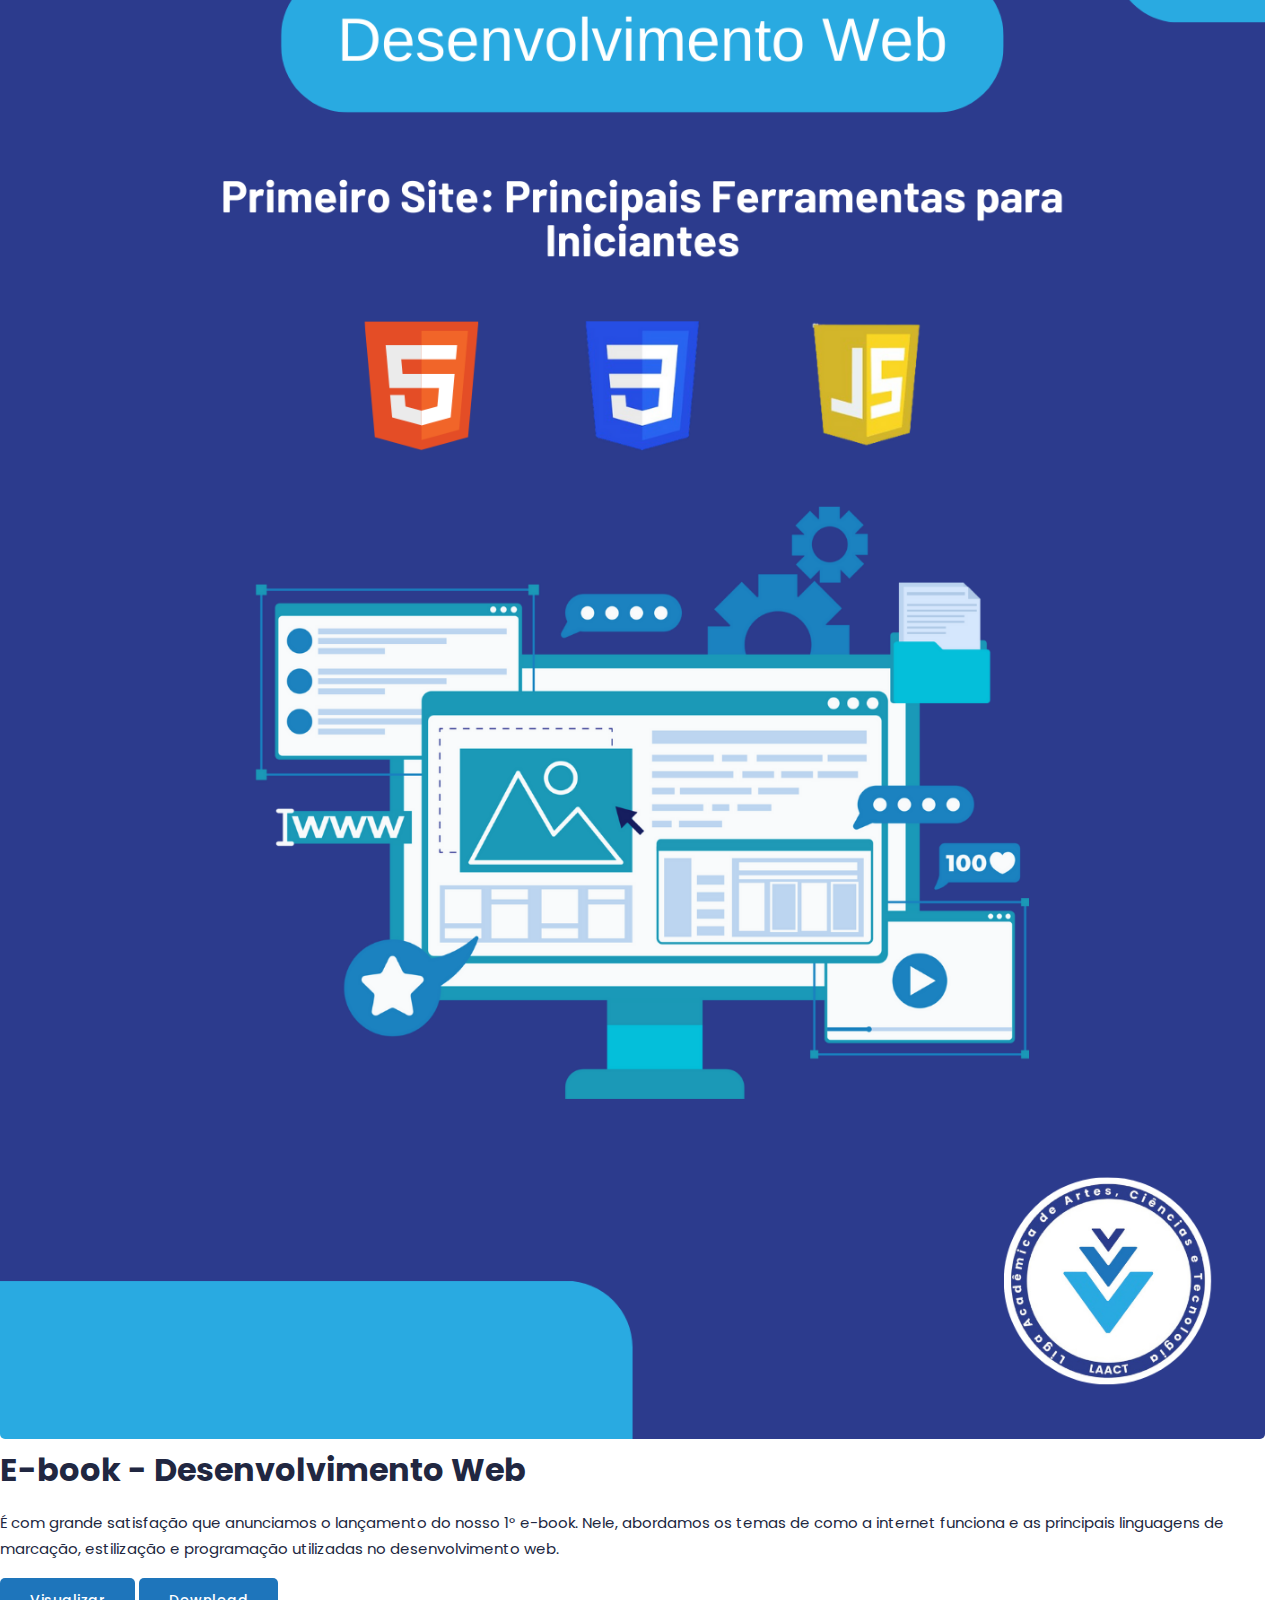
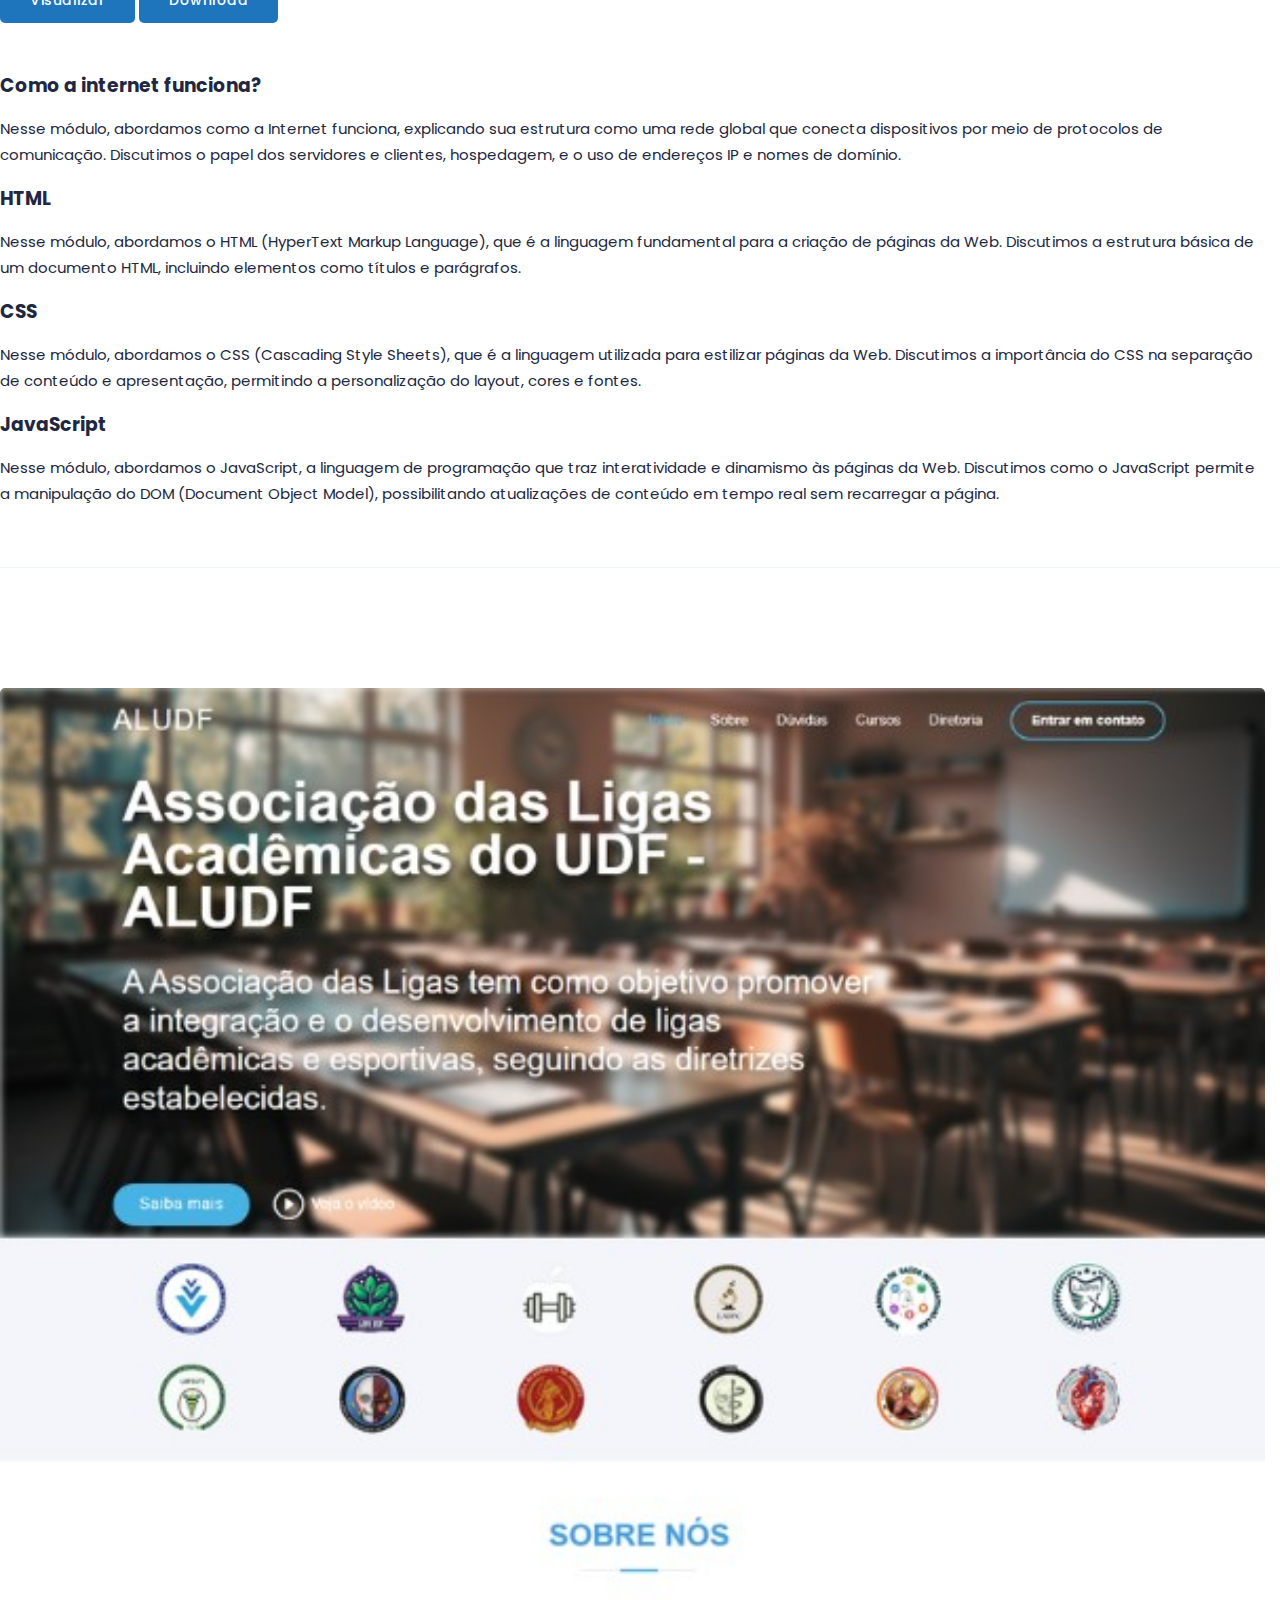
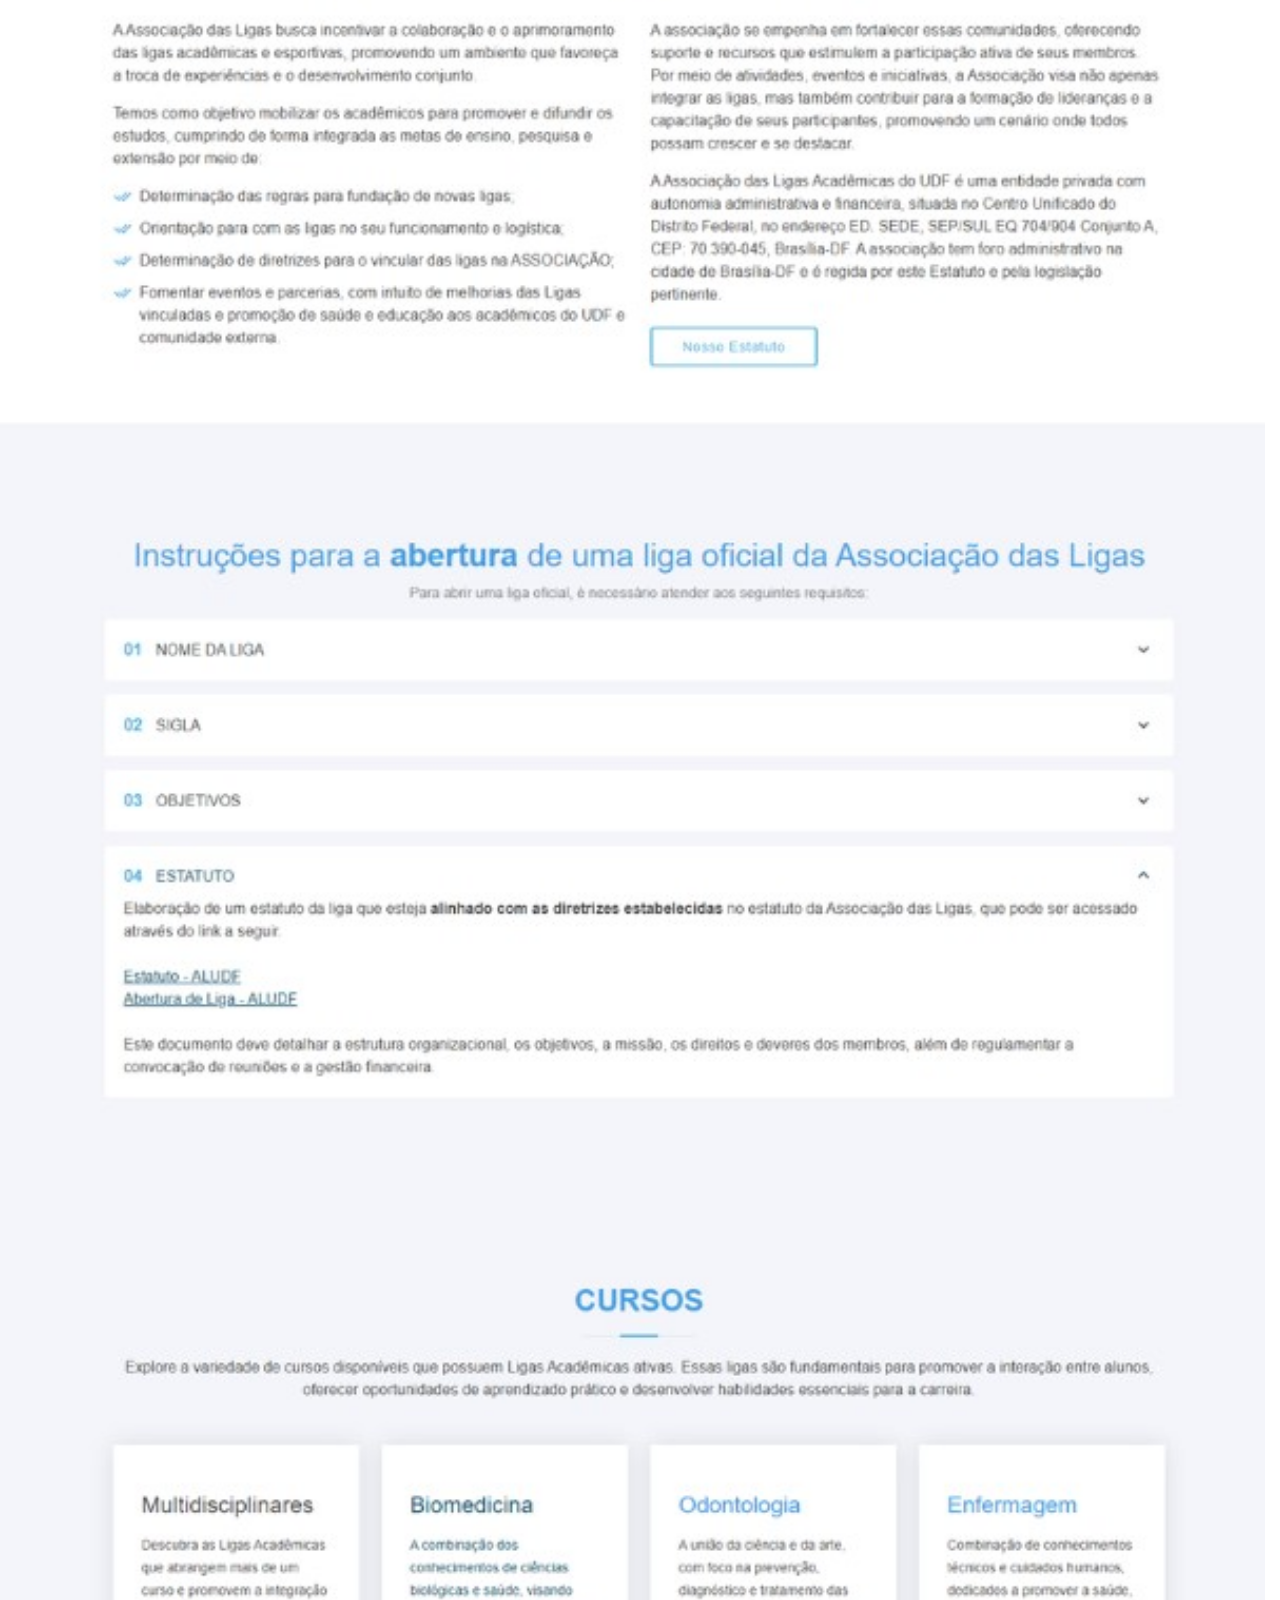
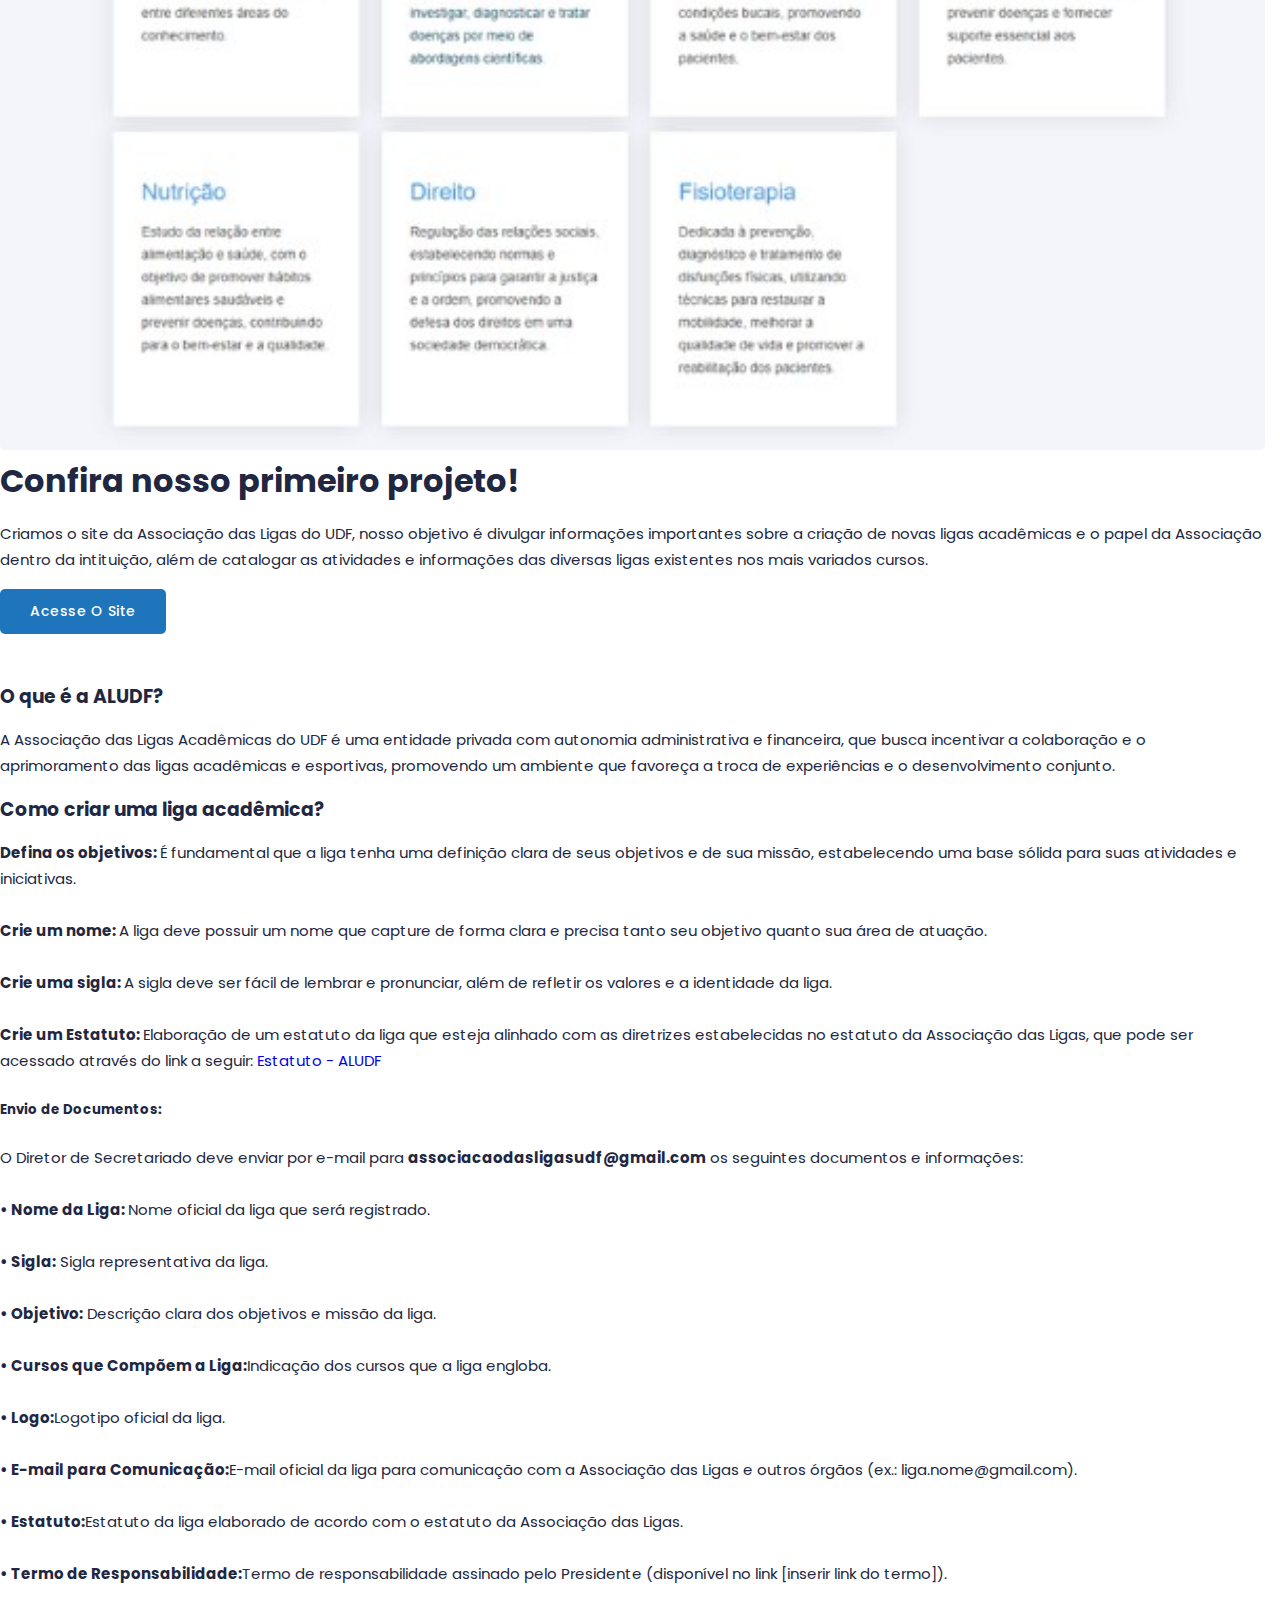
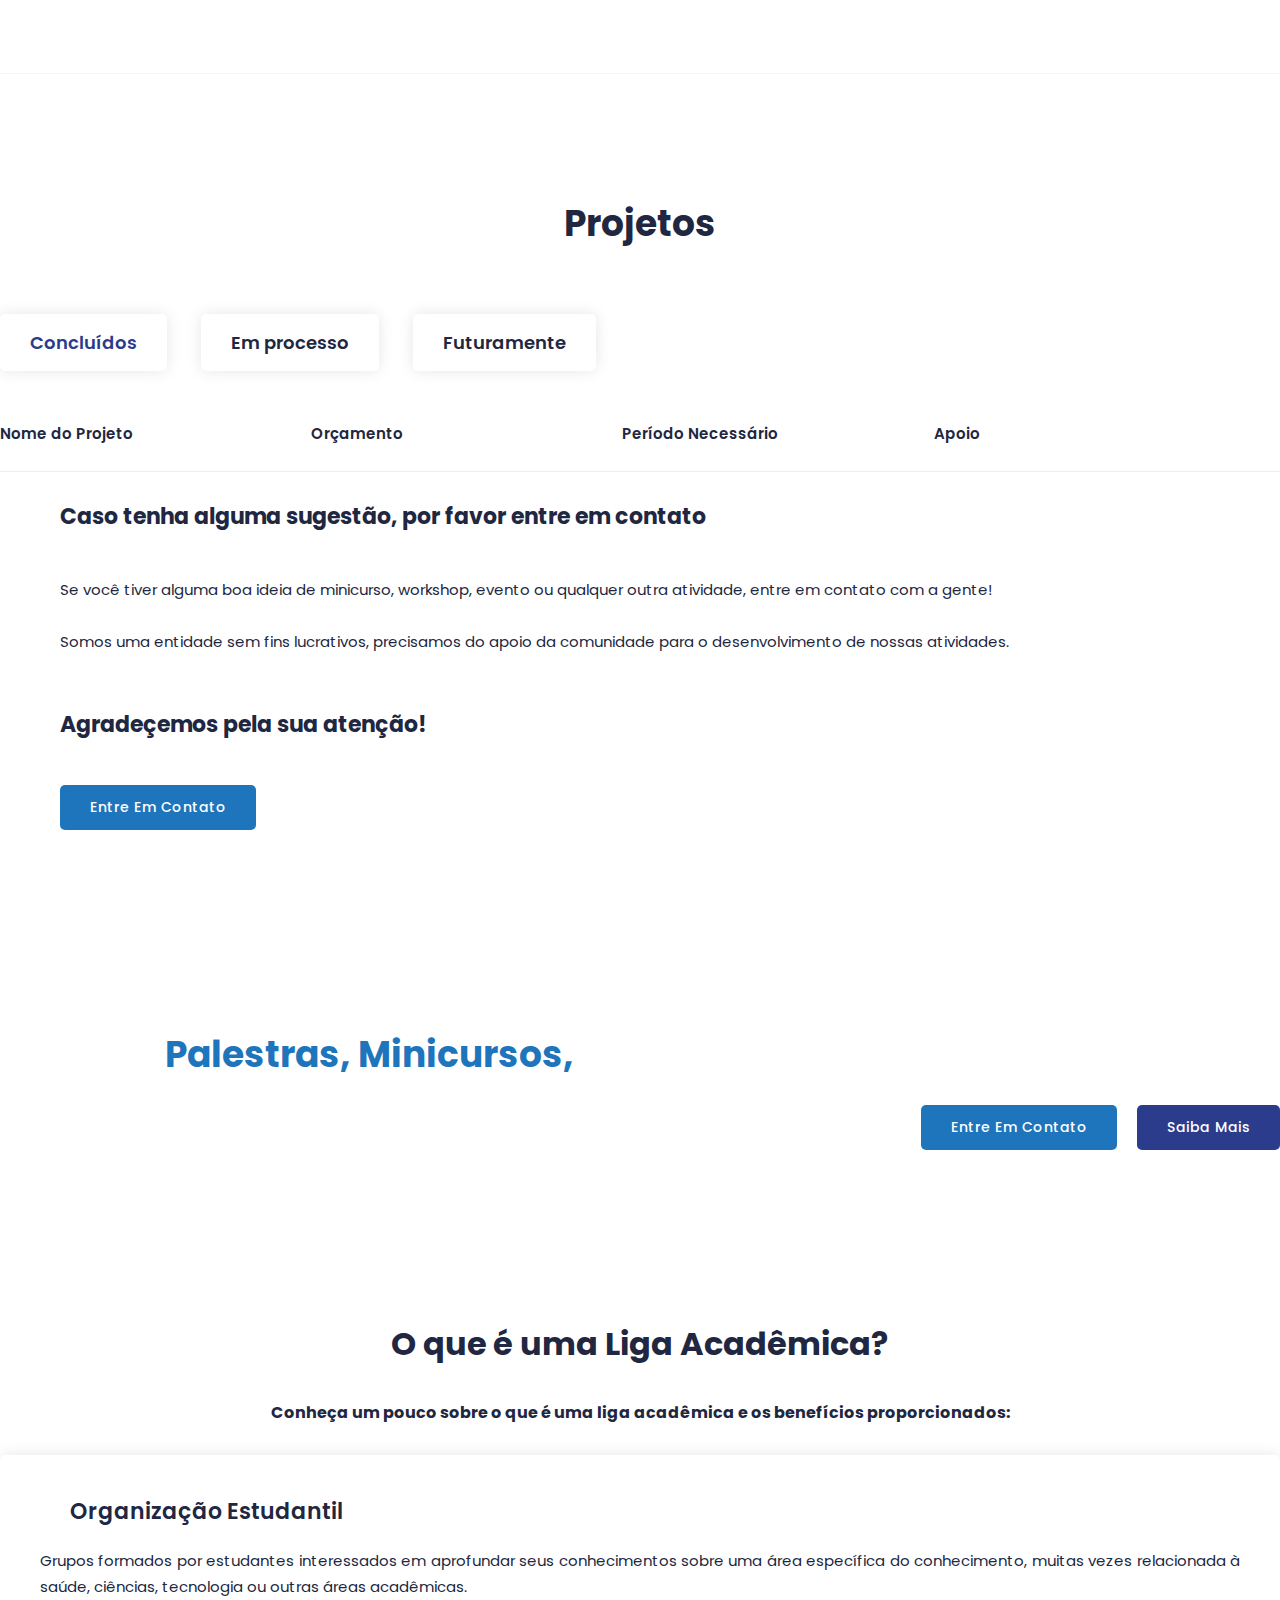
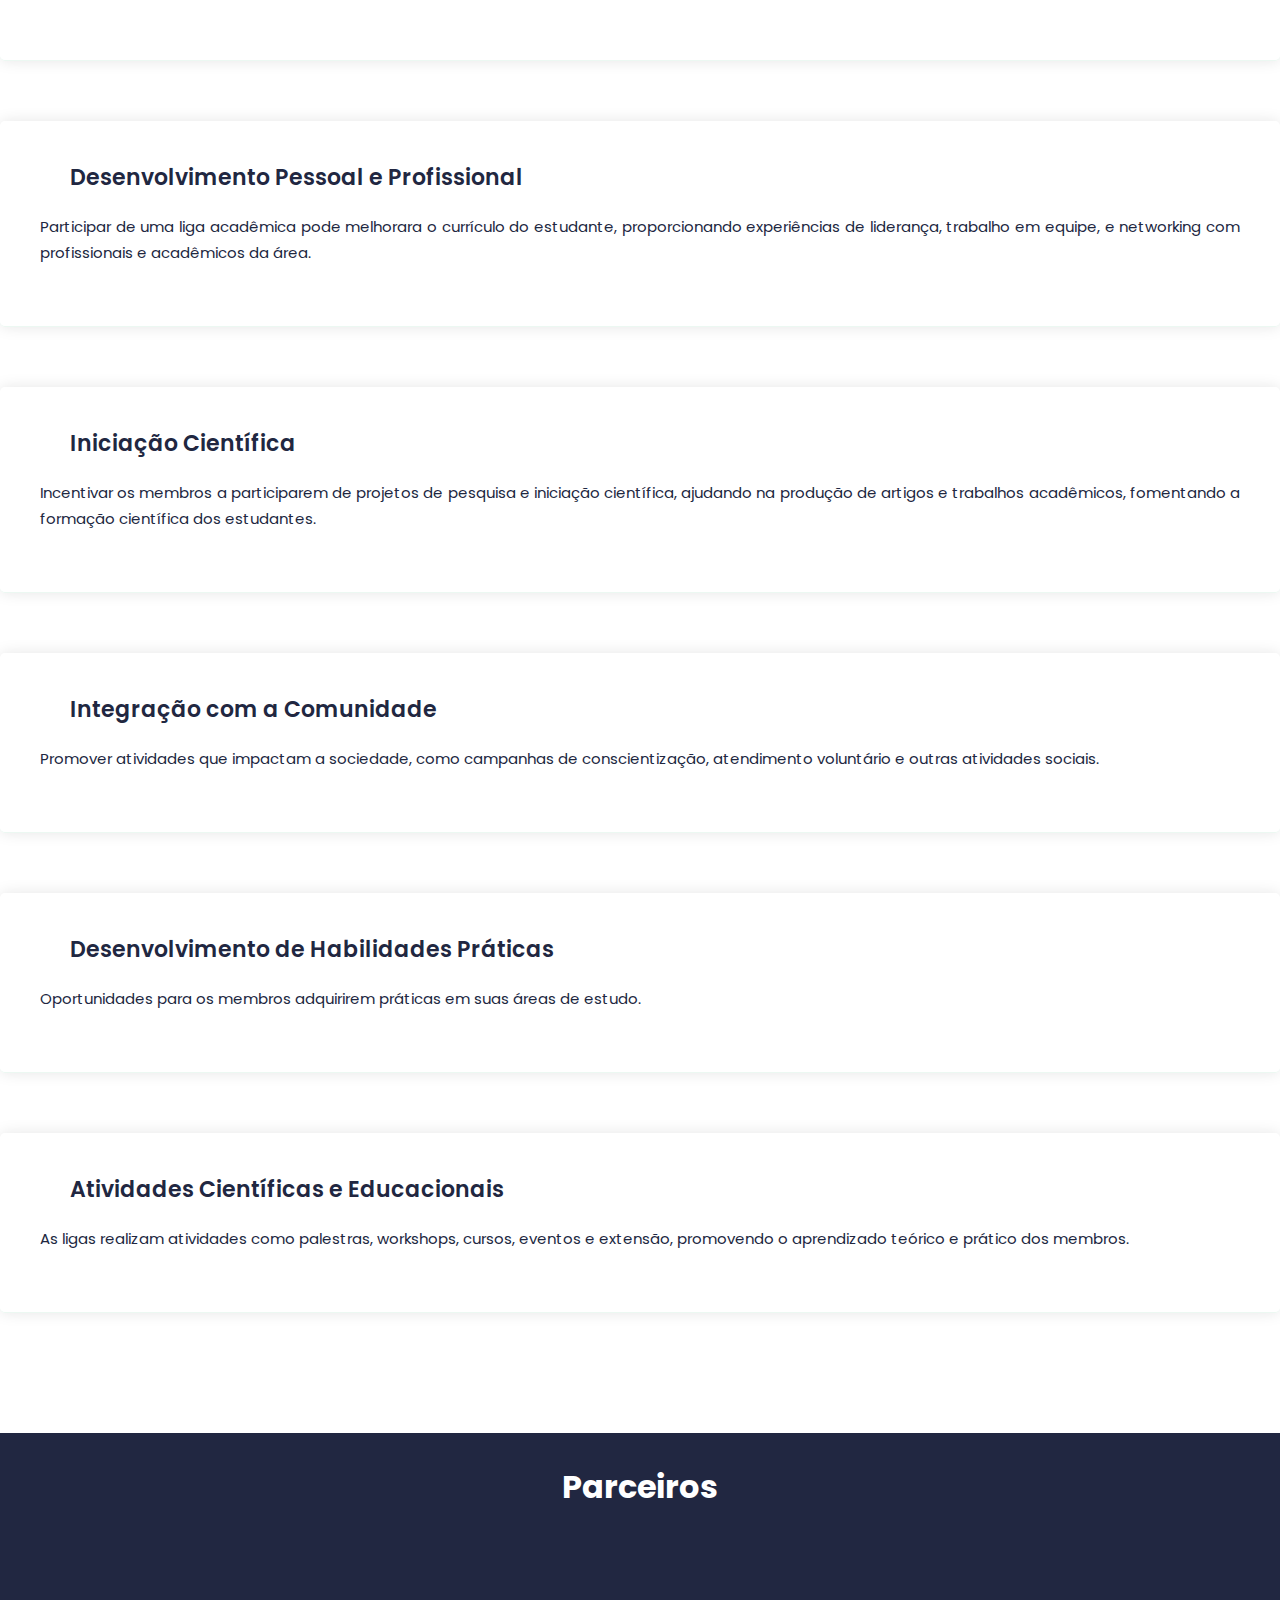
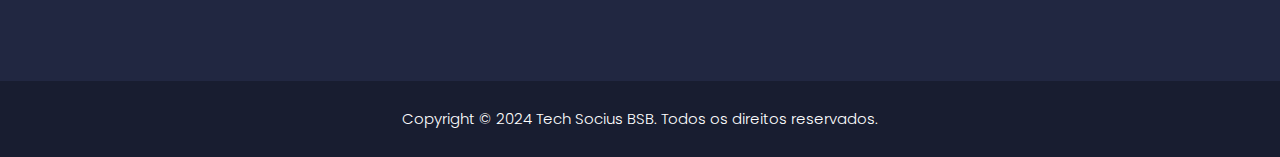
==== commit d4e2d2bd: "v2.7 adição da página e-books" ====
--- a/index.html
+++ b/index.html
@@ -48,7 +48,7 @@
                     <!-- ***** Menu Start ***** -->
                     <ul class="nav">
                       <li class="scroll-to-section"><a id="link-menu" href="#">Início</a></li>
-                      <li class="scroll-to-section"><a id="link-menu" href="conteudos.html">Conteúdos</a></li>
+                      <li class="scroll-to-section"><a id="link-menu" href="e-books.html">E-books</a></li>
                       <li class="scroll-to-section"><a id="link-menu" href="liga.html">O que é uma liga?</a></li>
                       <!-- li class="scroll-to-section"><a id="link-menu" href="edital.html">Edital</a></li>
                       <li class="scroll-to-section"><a id="link-menu" href="estatuto.html">Estatuto</a></li>
